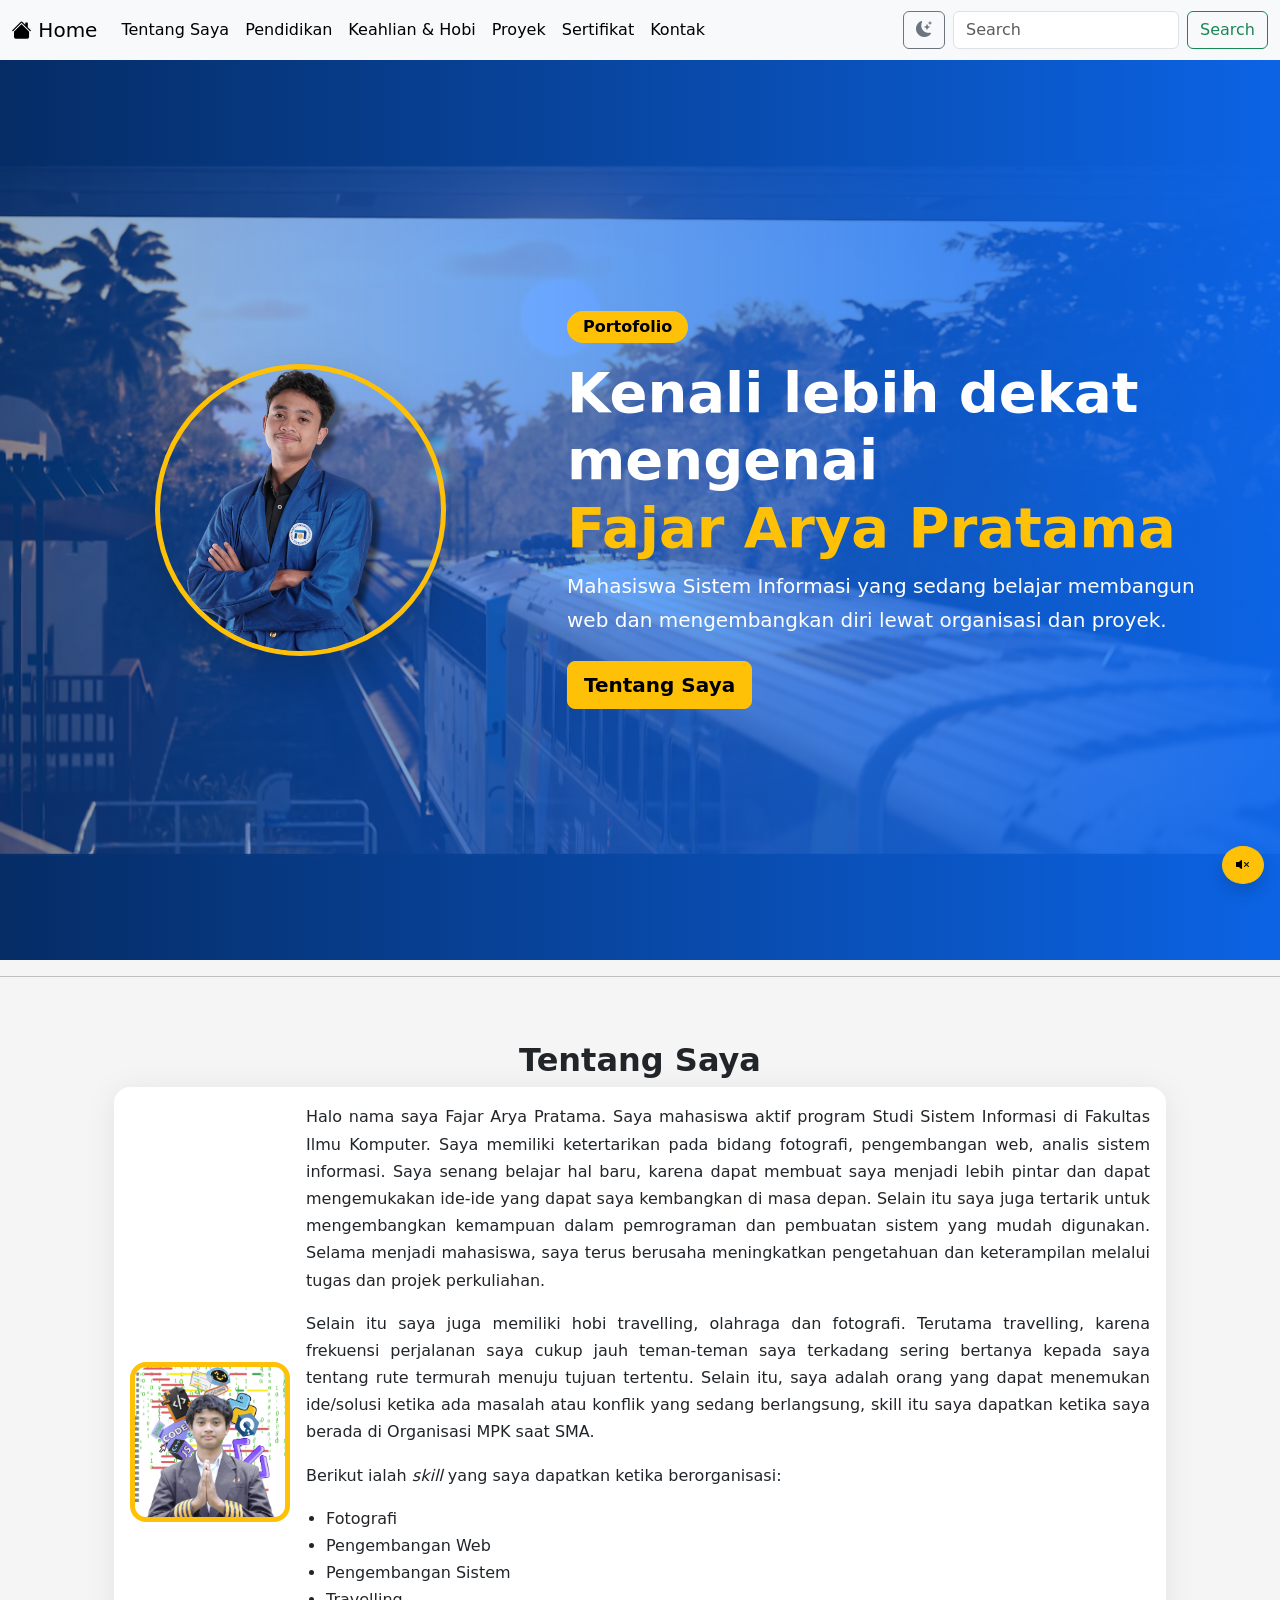
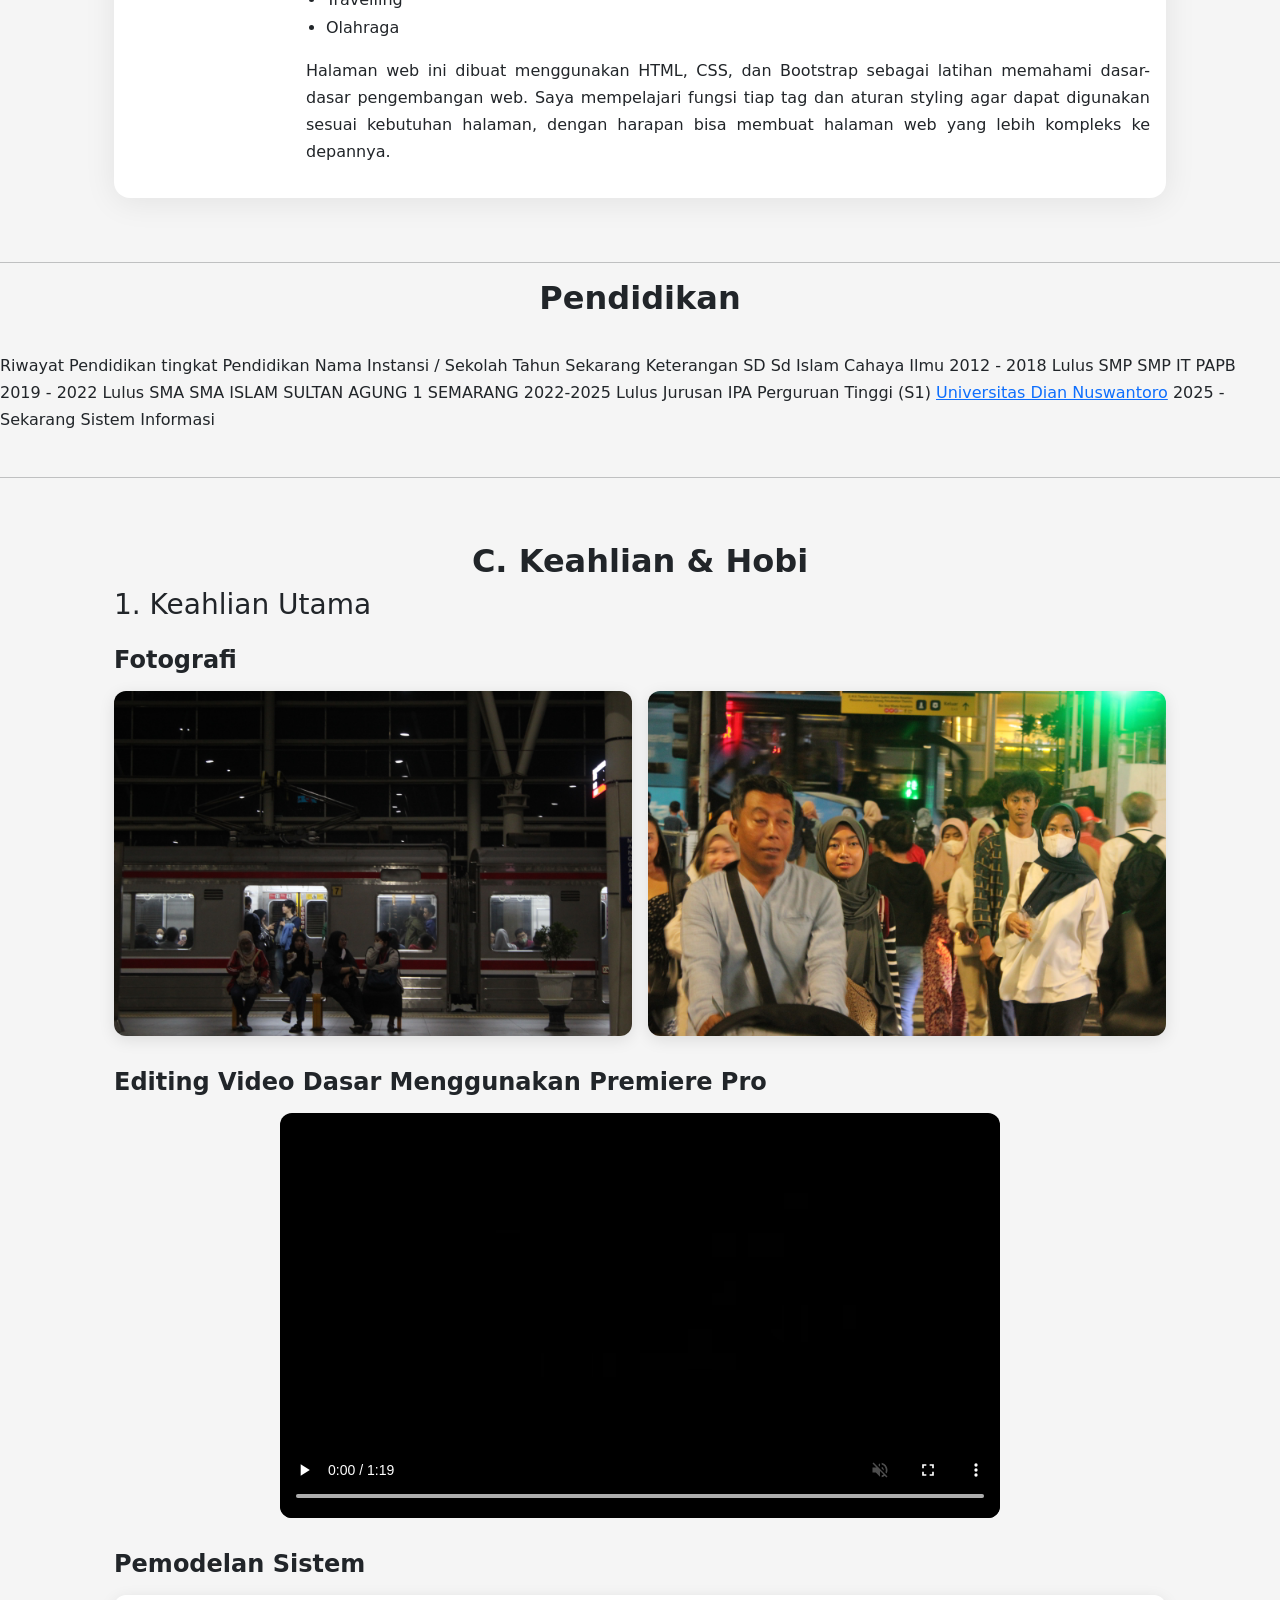
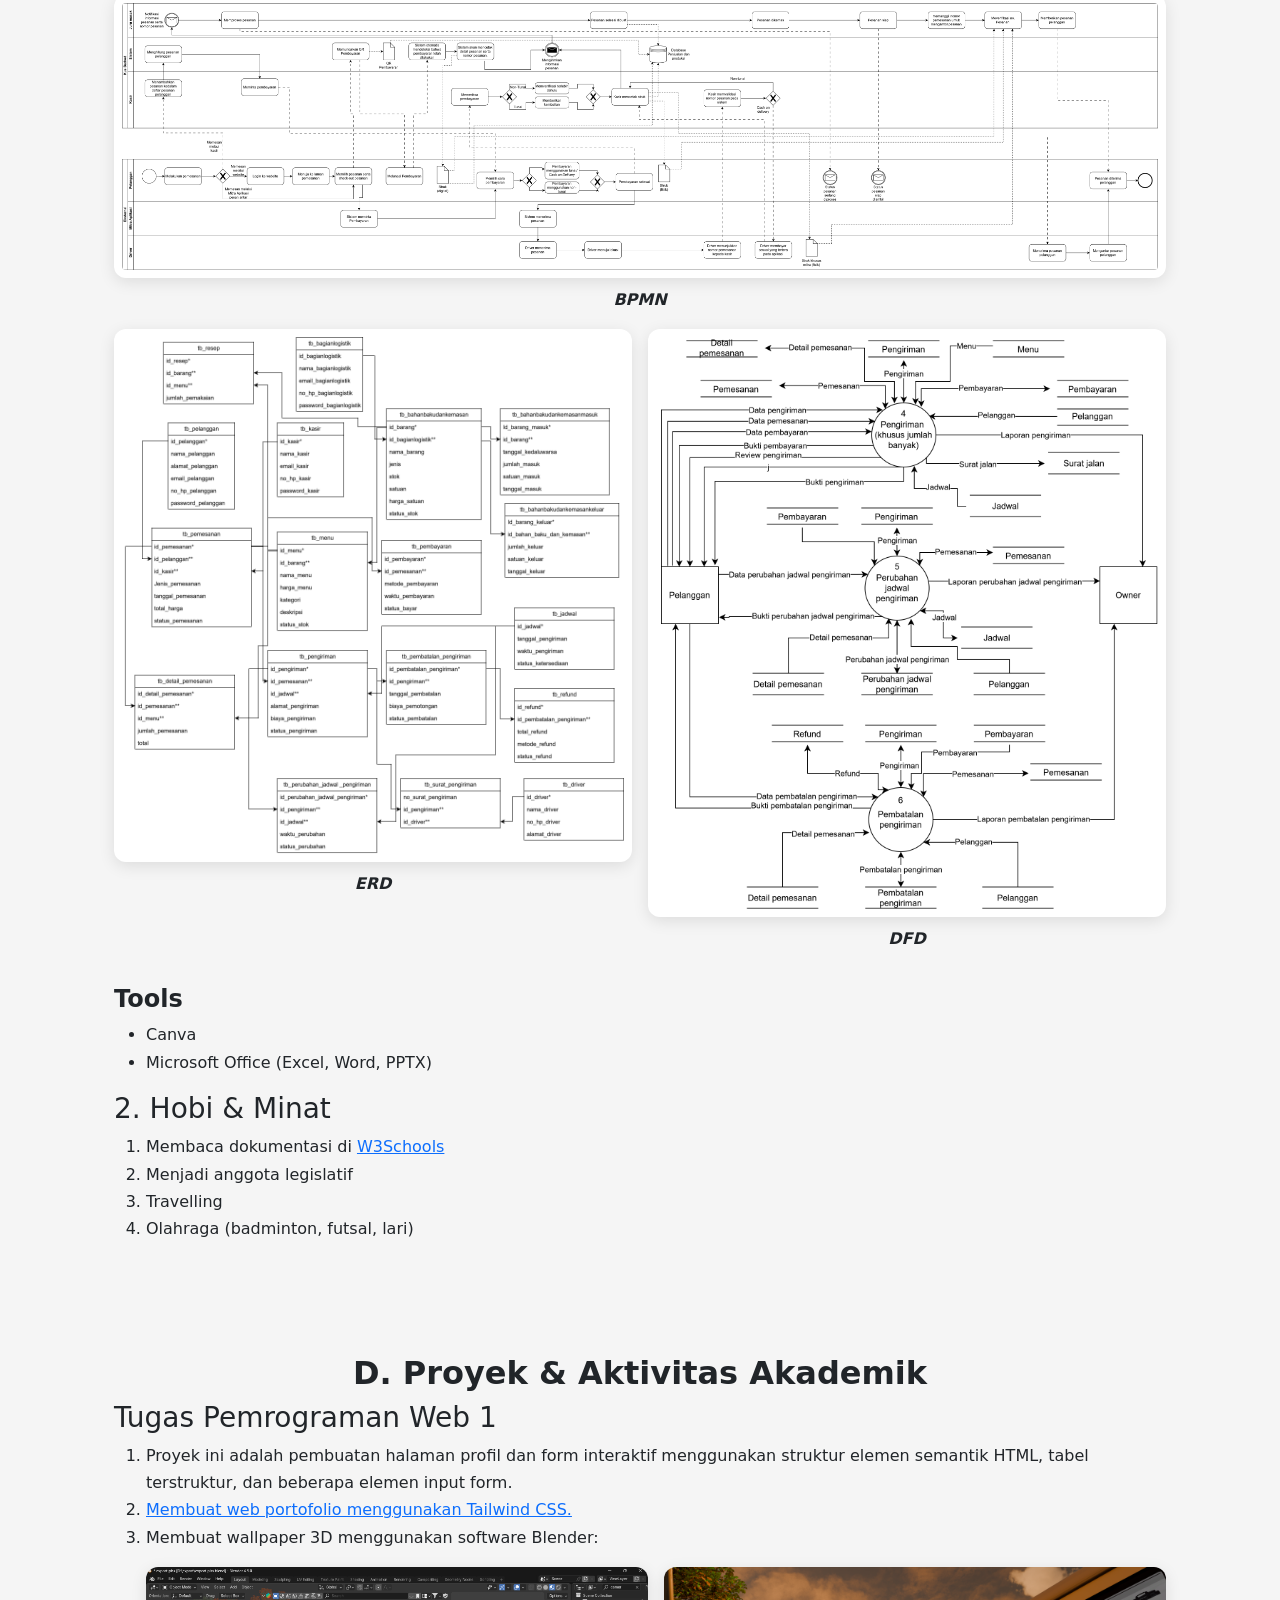
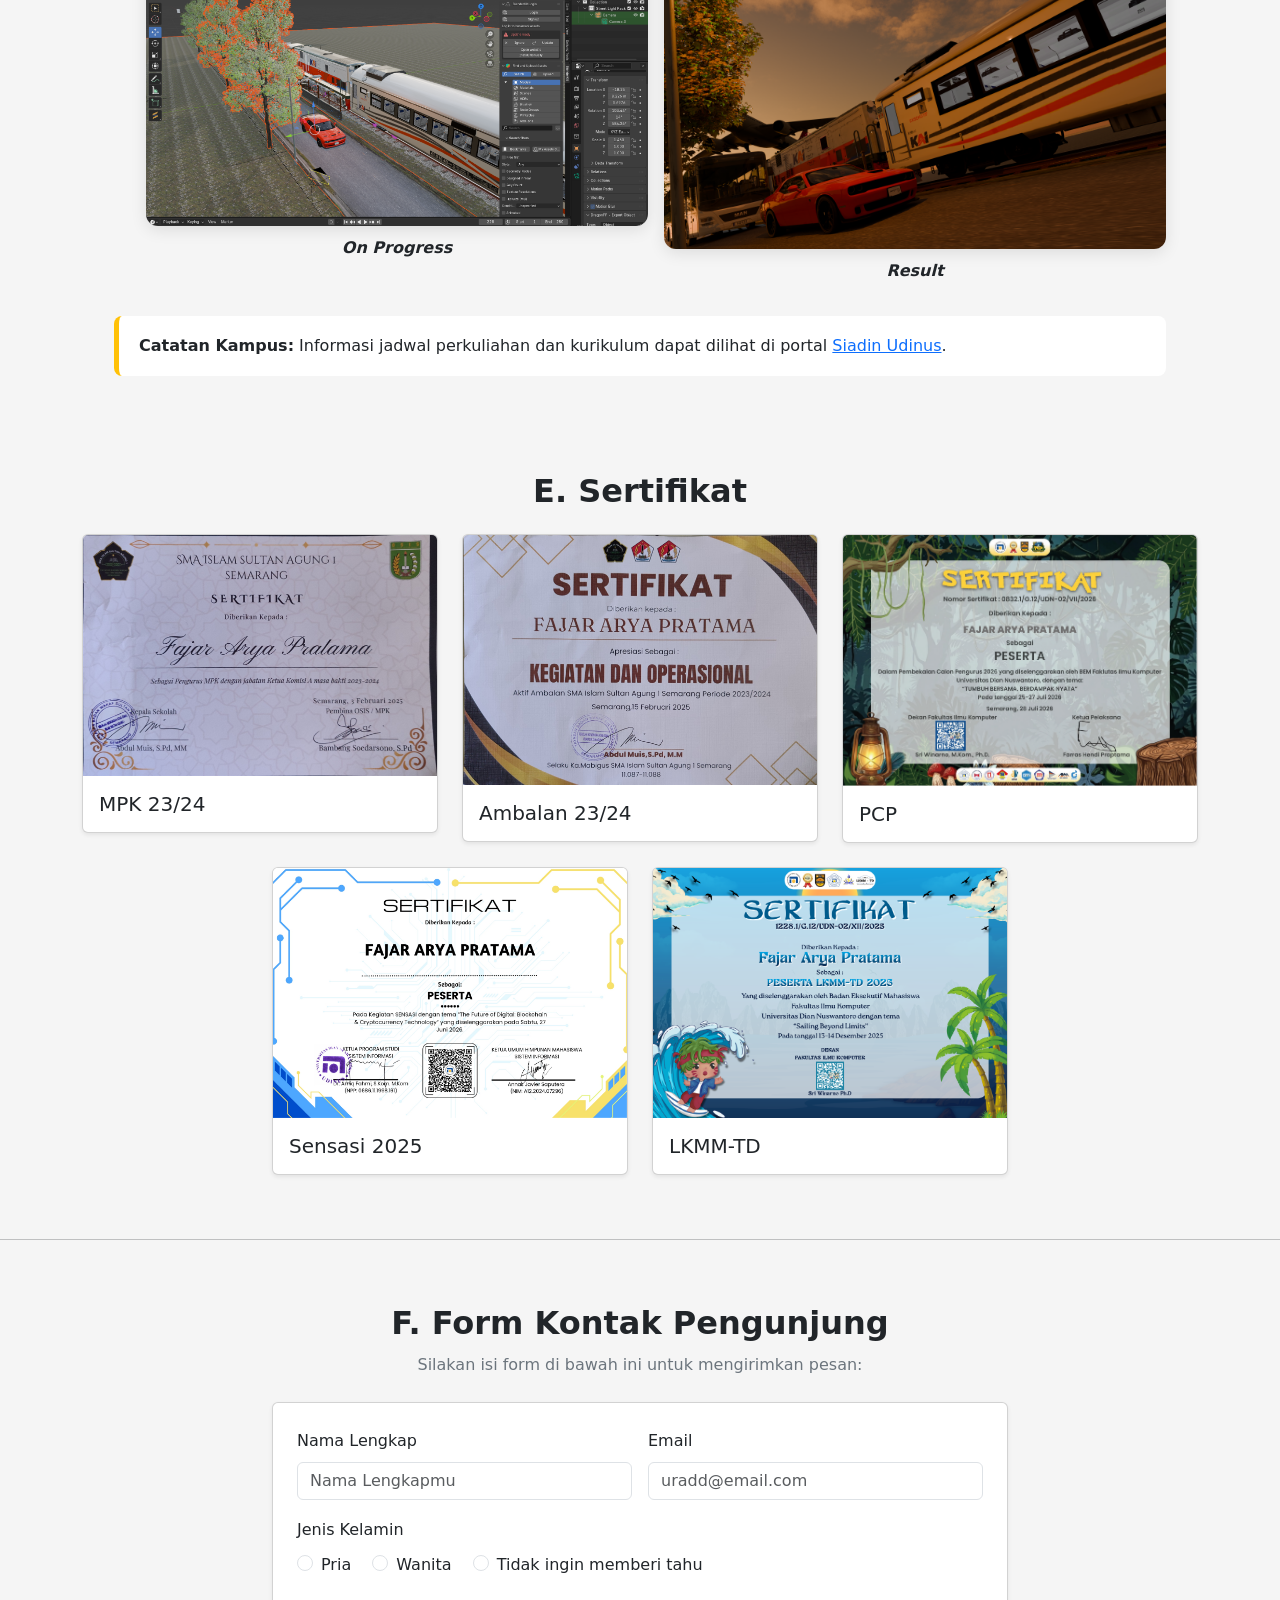
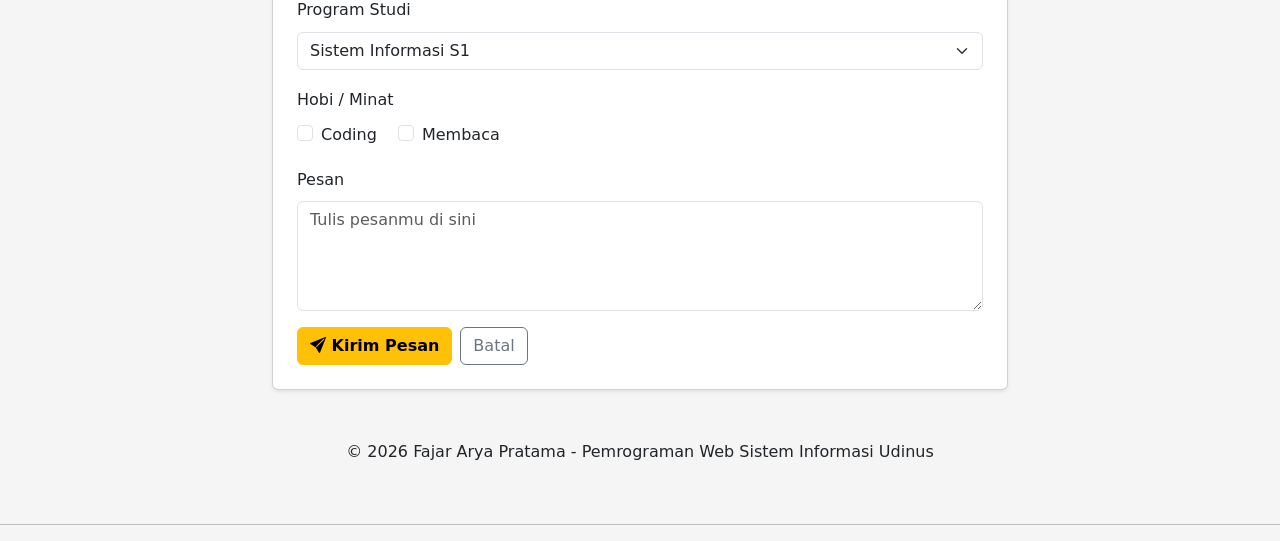
==== index.html @ c985ea04 "tugaskedua" ====
<!DOCTYPE html>
<html lang="en" data-bs-theme="light">
<head>
    <meta charset="UTF-8">
    <meta name="viewport" content="width=device-width, initial-scale=1.0">
    <link rel="icon" type="image/png" href="images/scp-seeklogo.png"/>
    <title>Portofilio Fajar Arya Pratama A12.2025.07366</title>
    <link rel="stylesheet" href="/bootstrap-5.3.8-dist/css/bootstrap.min.css">
    <link rel="stylesheet" href="https://cdn.jsdelivr.net/npm/bootstrap-icons@1.11.3/font/bootstrap-icons.min.css">
    <link rel="stylesheet" href="style.css">
</head>
<body>
    <nav class="navbar navbar-expand-lg bg-body-tertiary sticky-top">
  <div class="container-fluid">
    <a class="navbar-brand" href="#home"><i class="bi bi-house-fill"></i> Home</a>
    <button class="navbar-toggler" type="button" data-bs-toggle="collapse" data-bs-target="#navbarSupportedContent" aria-controls="navbarSupportedContent" aria-expanded="false" aria-label="Toggle navigation">
      <span class="navbar-toggler-icon"></span>
    </button>
    <div class="collapse navbar-collapse" id="navbarSupportedContent">
      <ul class="navbar-nav me-auto mb-2 mb-lg-0">
        <li class="nav-item">
          <a class="nav-link active" aria-current="page" href="#profil">Tentang Saya</a>
        </li>
        <li class="nav-item">
          <a class="nav-link active" aria-current="page" href="#pendidikan">Pendidikan</a>
        </li>
        <li class="nav-item">
          <a class="nav-link active" aria-current="page" href="#keahlian">Keahlian & Hobi</a>
        </li>
        <li class="nav-item">
          <a class="nav-link active" aria-current="page" href="#proyek">Proyek</a>
        </li>
        <li class="nav-item">
          <a class="nav-link active" aria-current="page" href="#sertifikat">Sertifikat</a>
        </li>
        <li class="nav-item">
          <a class="nav-link active" aria-current="page" href="#kontak">Kontak</a>
        </li>
      </ul>
      <button id="tema-toggle" class="btn btn-outline-secondary me-2" type="button"
        aria-label="Ganti mode gelap atau terang">
  <i class="bi bi-moon-stars-fill"></i>
</button>
      <form class="d-flex" role="search">
        <input class="form-control me-2" type="search" placeholder="Search" aria-label="Search"/>
        <button class="btn btn-outline-success" type="submit">Search</button>
      </form>
    </div>
  </div>
</nav>

<main>
    <section id="home" class="home">
  <!-- ===== HERO (Bootstrap only) ===== -->
  <header id="beranda" class="position-relative min-vh-100 d-flex align-items-center overflow-hidden bg-primary text-white">

    <!-- Video background -->
    <video class="position-absolute top-0 start-0 w-100 h-100 object-fit-cover z-0"
           autoplay muted loop playsinline poster="assets/img/poster.jpg">
      <source src="videos/mawngetes.mp4" type="video/mp4">
    </video>

    <!-- Overlay biru -->
    <div class="position-absolute top-0 start-0 w-100 h-100 z-1"></div>
    <div class="hero-overlay position-absolute top-0 start-0 w-100 h-100 z-1"></div>

    <!-- Konten -->
    <div class="container position-relative z-2 py-5">
      <div class="row align-items-center g-5">

        <!-- KIRI: foto + navigasi -->
        <div class="col-12 col-lg-5 text-center">
          <div class="col-8 col-sm-6 col-md-4 col-lg-8 mx-auto">
            <div class="ratio ratio-1x1">
              <img src="images/j4rrrrr.png" alt="Foto Fajar Arya Pratama"
                   class="rounded-circle border border-5 border-warning shadow-lg object-fit-cover">
                   
            </div>
          </div>

          
        </div>

        <!-- KANAN: teks -->
        <div class="col-12 col-lg-7 text-center text-lg-start">
          <span class="badge rounded-pill text-bg-warning fs-6 px-3 py-2 mb-3">Portofolio</span>
          <h1 class="display-4 fw-bold mb-6">
            Kenali lebih dekat mengenai
            <span class="d-block text-warning">Fajar Arya Pratama</span>
          </h1>
          <p class="lead mb-4">
            Mahasiswa Sistem Informasi yang sedang belajar membangun web dan
            mengembangkan diri lewat organisasi dan proyek.
          </p>
          <a href="#profil" class="btn btn-warning btn-lg fw-semibold">Tentang Saya</a>
        </div>

      </div>
    </div>
  </header>
</section>

    <hr size="2" color="gray" width="100%">

    <!--Bagian profil-->
    
       
    <section id="profil" class="profil">
  <h2>Tentang Saya</h2>

  <div class="profil-card">
    <input type="checkbox" id="zoom-foto" class="foto-toggle">
    <label for="zoom-foto" class="foto-label">
    <img src="images/jafar.png" alt="Foto Fajar Arya Pratama" class="profil-photo">
  </label>

    <div class="profil-text">
      <p>
        Halo nama saya Fajar Arya Pratama. Saya mahasiswa aktif program Studi Sistem Informasi di Fakultas Ilmu Komputer. Saya memiliki ketertarikan
        pada bidang fotografi, pengembangan web, analis sistem informasi. Saya senang belajar hal baru, karena dapat membuat saya menjadi lebih pintar
        dan dapat mengemukakan ide-ide yang dapat saya kembangkan di masa depan. Selain itu saya juga tertarik untuk mengembangkan kemampuan dalam pemrograman
        dan pembuatan sistem yang mudah digunakan. Selama menjadi mahasiswa, saya terus berusaha meningkatkan pengetahuan dan keterampilan melalui tugas dan projek perkuliahan.
      </p>

      <p>
        Selain itu saya juga memiliki hobi travelling, olahraga dan fotografi. Terutama travelling, karena frekuensi perjalanan saya cukup jauh teman-teman saya terkadang
        sering bertanya kepada saya tentang rute termurah menuju tujuan tertentu. Selain itu, saya adalah orang yang dapat menemukan ide/solusi ketika ada masalah atau konflik
        yang sedang berlangsung, skill itu saya dapatkan ketika saya berada di Organisasi MPK saat SMA.
      </p>

      <p>Berikut ialah <i>skill</i> yang saya dapatkan ketika berorganisasi:</p>

      <ul class="profil-tag">
        <li>Fotografi</li>
        <li>Pengembangan Web</li>
        <li>Pengembangan Sistem</li>
        <li>Travelling</li>
        <li>Olahraga</li>
      </ul>

      <p>
        Halaman web ini dibuat menggunakan HTML, CSS, dan Bootstrap sebagai latihan memahami dasar-dasar pengembangan web.
        Saya mempelajari fungsi tiap tag dan aturan styling agar dapat digunakan sesuai kebutuhan halaman, dengan harapan
        bisa membuat halaman web yang lebih kompleks ke depannya.
      </p>
    </div>
  </div>
</section>

    <hr size="1" width="100%">

    <h2>Pendidikan</h2>

    <section id="pendidikan"><br>
            <th class="align-middle" bgcolor="#aaaaaa">Riwayat Pendidikan</th>
        <tr bgcolor="#cccccc">
            <th>tingkat Pendidikan</th>
            <th>Nama Instansi / Sekolah</th>
            <th>Tahun Sekarang</th>
            <th>Keterangan</th>
        </tr>
        <tr>
            <td>SD</td>
            <td>Sd Islam Cahaya Ilmu</td>
            <td>2012 - 2018</td>
            <td>Lulus</td>
        </tr>
        <tr>
            <td>SMP</td>
            <td>SMP IT PAPB</td>
            <td>2019 - 2022</td>
            <td>Lulus</td>
        </tr>
        <tr>
            <td>SMA</td>
            <td>SMA ISLAM SULTAN AGUNG 1 SEMARANG</td>
            <td>2022-2025</td>
            <td>Lulus Jurusan IPA</td>
        </tr>
        <tr>
            <td>Perguruan Tinggi (S1)</td>
            <td><a href="http://www.dinus.ac.id" target="_blank">Universitas Dian Nuswantoro</a></td>
            <td>2025 - Sekarang</td>
            <td>Sistem Informasi</td>
        </tr>
    </table>
    </section>

    </section>

<br>

<hr size="1" width="100%">

<!-- Bagian Keahlian & Hobi (List HTML) -->
<section id="keahlian" class="keahlian">
  <h2>C. Keahlian &amp; Hobi</h2>

  <h3>1. Keahlian Utama</h3>

  <h4>Fotografi</h4>
  <div class="galeri galeri-2 galeri-foto">
    <figure><img src="images/forrl.JPG" alt="Hasil fotografi 1"></figure>
    <figure><img src="images/forrl2.JPG" alt="Hasil fotografi 2"></figure>
  </div>

  <h4>Editing Video Dasar Menggunakan Premiere Pro</h4>
  <div class="video-wrap">
    <video src="videos/mawngetes.mp4" controls muted loop playsinline></video>
  </div>

  <h4>Pemodelan Sistem</h4>
  <div class="galeri galeri-sistem">
    <figure>
      <img src="images/Penjualan.png" alt="Diagram BPMN proses penjualan">
      <figcaption>BPMN</figcaption>
    </figure>
    <figure>
      <img src="images/ERD.png" alt="Entity Relationship Diagram">
      <figcaption>ERD</figcaption>
    </figure>
    <figure>
      <img src="images/dfd.png" alt="Data Flow Diagram">
      <figcaption>DFD</figcaption>
    </figure>
  </div>

  <h4>Tools</h4>
  <ul>
    <li>Canva</li>
    <li>Microsoft Office (Excel, Word, PPTX)</li>
  </ul>

  <h3>2. Hobi &amp; Minat</h3>
  <ol>
    <li>Membaca dokumentasi di <a href="https://www.w3schools.com" target="_blank">W3Schools</a></li>
    <li>Menjadi anggota legislatif</li>
    <li>Travelling</li> 
    <li>Olahraga (badminton, futsal, lari)</li>
  </ol>
</section>

<!-- Bagian Proyek (Article & Aside) -->
<section id="proyek" class="proyek">
  <h2>D. Proyek &amp; Aktivitas Akademik</h2>

  <article>
    <h3>Tugas Pemrograman Web 1</h3>
    <ol>
      <li>
        Proyek ini adalah pembuatan halaman profil dan form interaktif menggunakan
        struktur elemen semantik HTML, tabel terstruktur, dan beberapa elemen input form.
      </li>

      <li>
        <a href="https://fajaruss.github.io/fajar-portofolio/" target="_blank">
          Membuat web portofolio menggunakan Tailwind CSS.
        </a>
      </li>

      <li>
        Membuat wallpaper 3D menggunakan software Blender:
        <div class="galeri galeri-2 galeri-blender">
          <figure>
            <img src="images/blender1.png" alt="Wallpaper 3D Blender tahap pengerjaan">
            <figcaption>On Progress</figcaption>
          </figure>
          <figure>
            <img src="images/blender2.png" alt="Wallpaper 3D Blender hasil akhir">
            <figcaption>Result</figcaption>
          </figure>
        </div>
      </li>
    </ol>
  </article>

  <aside class="catatan-kampus">
    <p>
      <b>Catatan Kampus:</b> Informasi jadwal perkuliahan dan kurikulum dapat dilihat di portal
      <a href="https://mhs.dinus.ac.id" target="_blank">Siadin Udinus</a>.
    </p>
  </aside>
</section>

<section id="sertifikat" class="container py-5">
  <h2 class="fw-bold mb-4">E. Sertifikat</h2>

  <div class="row row-cols-1 row-cols-sm-2 row-cols-lg-3 g-4 justify-content-center">

    <div class="col">
      <button type="button" class="btn p-0 border-0 w-100 text-start"
              data-bs-toggle="modal" data-bs-target="#sertifModal1">
        <div class="card h-100 shadow-sm">
          <img src="images/osos.jpg" class="card-img-top" alt="Sertifikat 1">
          <div class="card-body">
            <h5 class="card-title mb-0">MPK 23/24</h5>
          </div>
        </div>
      </button>
    </div>

    <div class="col">
      <button type="button" class="btn p-0 border-0 w-100 text-start"
              data-bs-toggle="modal" data-bs-target="#sertifModal2">
        <div class="card h-100 shadow-sm">
          <img src="images/ambalan.jpg" class="card-img-top" alt="Sertifikat 2">
          <div class="card-body">
            <h5 class="card-title mb-0">Ambalan 23/24</h5>
          </div>
        </div>
      </button>
    </div>

    <div class="col">
      <button type="button" class="btn p-0 border-0 w-100 text-start"
              data-bs-toggle="modal" data-bs-target="#sertifModal3">
        <div class="card h-100 shadow-sm">
          <img src="images/PCP.png" class="card-img-top" alt="Sertifikat 3">
          <div class="card-body">
            <h5 class="card-title mb-0">PCP</h5>
          </div>
        </div>
      </button>
    </div>

    <div class="col">
      <button type="button" class="btn p-0 border-0 w-100 text-start"
              data-bs-toggle="modal" data-bs-target="#sertifModal4">
        <div class="card h-100 shadow-sm">
          <img src="images/SENSASI.png" class="card-img-top" alt="Sertifikat 4">
          <div class="card-body">
            <h5 class="card-title mb-0">Sensasi 2025</h5>
          </div>
        </div>
      </button>
    </div>

    <div class="col">
      <button type="button" class="btn p-0 border-0 w-100 text-start"
              data-bs-toggle="modal" data-bs-target="#sertifModal5">
        <div class="card h-100 shadow-sm">
          <img src="images/LKMM-TD.png" class="card-img-top" alt="Sertifikat 5">
          <div class="card-body">
            <h5 class="card-title mb-0">LKMM-TD</h5>
          </div>
        </div>
      </button>
    </div>

  </div>

  <!-- ===== Modal pop-up (satu per sertifikat) ===== -->
  <div class="modal fade" id="sertifModal1" tabindex="-1" aria-labelledby="sertifJudul1" aria-hidden="true">
    <div class="modal-dialog modal-dialog-centered modal-xl modal-dialog-scrollable">
      <div class="modal-content">
        <div class="modal-header">
          <h5 class="modal-title" id="sertifJudul1">Sertifikat 1</h5>
          <button type="button" class="btn-close" data-bs-dismiss="modal" aria-label="Tutup"></button>
        </div>
        <div class="modal-body p-0">
          <img src="images/osos.jpg" class="img-fluid w-100" alt="Sertifikat 1">
        </div>
      </div>
    </div>
  </div>

  <div class="modal fade" id="sertifModal2" tabindex="-1" aria-labelledby="sertifJudul2" aria-hidden="true">
    <div class="modal-dialog modal-dialog-centered modal-xl modal-dialog-scrollable">
      <div class="modal-content">
        <div class="modal-header">
          <h5 class="modal-title" id="sertifJudul2">Sertifikat 2</h5>
          <button type="button" class="btn-close" data-bs-dismiss="modal" aria-label="Tutup"></button>
        </div>
        <div class="modal-body p-0">
          <img src="images/ambalan.jpg" class="img-fluid w-100" alt="Sertifikat 2">
        </div>
      </div>
    </div>
  </div>

  <div class="modal fade" id="sertifModal3" tabindex="-1" aria-labelledby="sertifJudul3" aria-hidden="true">
    <div class="modal-dialog modal-dialog-centered modal-xl modal-dialog-scrollable">
      <div class="modal-content">
        <div class="modal-header">
          <h5 class="modal-title" id="sertifJudul3">Sertifikat 3</h5>
          <button type="button" class="btn-close" data-bs-dismiss="modal" aria-label="Tutup"></button>
        </div>
        <div class="modal-body p-0">
          <img src="images/PCP.png" class="img-fluid w-100" alt="Sertifikat 3">
        </div>
      </div>
    </div>
  </div>

  <div class="modal fade" id="sertifModal4" tabindex="-1" aria-labelledby="sertifJudul4" aria-hidden="true">
    <div class="modal-dialog modal-dialog-centered modal-xl modal-dialog-scrollable">
      <div class="modal-content">
        <div class="modal-header">
          <h5 class="modal-title" id="sertifJudul4">Sertifikat 4</h5>
          <button type="button" class="btn-close" data-bs-dismiss="modal" aria-label="Tutup"></button>
        </div>
        <div class="modal-body p-0">
          <img src="images/SENSASI.png" class="img-fluid w-100" alt="Sertifikat 4">
        </div>
      </div>
    </div>
  </div>

  <div class="modal fade" id="sertifModal5" tabindex="-1" aria-labelledby="sertifJudul5" aria-hidden="true">
    <div class="modal-dialog modal-dialog-centered modal-xl modal-dialog-scrollable">
      <div class="modal-content">
        <div class="modal-header">
          <h5 class="modal-title" id="sertifJudul5">Sertifikat 5</h5>
          <button type="button" class="btn-close" data-bs-dismiss="modal" aria-label="Tutup"></button>
        </div>
        <div class="modal-body p-0">
          <img src="images/LKMM-TD.png" class="img-fluid w-100" alt="Sertifikat 5">
        </div>
      </div>
    </div>
  </div>
</section>


<hr>

<!-- Bagian Form Kontak -->
<section id="kontak" class="container py-5">
  <h2 class="fw-bold mb-2">F. Form Kontak Pengunjung</h2>
  <p class="text-center text-secondary mb-4">Silakan isi form di bawah ini untuk mengirimkan pesan:</p>

  <div class="row justify-content-center">
    <div class="col-12 col-lg-8">
      <div class="card shadow-sm">
        <div class="card-body p-4">

          <!-- Form murni HTML (belum ada PHP-nya) -->
          <form action="simpan.php" method="post">
            <div class="row g-3">

              <div class="col-12 col-md-6">
                <label for="fnama" class="form-label">Nama Lengkap</label>
                <input type="text" class="form-control" id="fnama" name="fnama"
                       placeholder="Nama Lengkapmu" required>
              </div>

              <div class="col-12 col-md-6">
                <label for="femail" class="form-label">Email</label>
                <input type="email" class="form-control" id="femail" name="femail"
                       placeholder="uradd@email.com" required>
              </div>

              <div class="col-12">
                <span class="form-label d-block">Jenis Kelamin</span>
                <div class="form-check form-check-inline">
                  <input class="form-check-input" type="radio" name="fjkel" id="pria" value="Pria">
                  <label class="form-check-label" for="pria">Pria</label>
                </div>
                <div class="form-check form-check-inline">
                  <input class="form-check-input" type="radio" name="fjkel" id="wanita" value="Wanita">
                  <label class="form-check-label" for="wanita">Wanita</label>
                </div>
                <div class="form-check form-check-inline">
                  <input class="form-check-input" type="radio" name="fjkel" id="hasnt" value="hasnt">
                  <label class="form-check-label" for="hasnt">Tidak ingin memberi tahu</label>
                </div>
              </div>

              <div class="col-12">
                <label for="fprodi" class="form-label">Program Studi</label>
                <select class="form-select" id="fprodi" name="fprodi">
                  <option value="SI">Sistem Informasi S1</option>
                  <option value="TI">Teknik Informatika S1</option>
                  <option value="DKV">Desain Komunikasi Visual S1</option>
                  <option value="DTI">Teknik Informatika D3</option>
                  <option value="ANM">Animasi D4</option>
                  <option value="FTV">Film dan Televisi D4</option>
                </select>
              </div>

              <div class="col-12">
                <span class="form-label d-block">Hobi / Minat</span>
                <div class="form-check form-check-inline">
                  <input class="form-check-input" type="checkbox" name="fhobi[]" id="coding" value="Coding">
                  <label class="form-check-label" for="coding">Coding</label>
                </div>
                <div class="form-check form-check-inline">
                  <input class="form-check-input" type="checkbox" name="fhobi[]" id="reading" value="Membaca">
                  <label class="form-check-label" for="reading">Membaca</label>
                </div>
              </div>

              <div class="col-12">
                <label for="fpesan" class="form-label">Pesan</label>
                <textarea class="form-control" id="fpesan" name="fpesan" rows="4"
                          placeholder="Tulis pesanmu di sini"></textarea>
              </div>

              <div class="col-12 d-flex flex-wrap gap-2">
                <button type="submit" class="btn btn-warning fw-semibold"
                        formaction="jump.html" formmethod="get" formtarget="_blank">
                  <i class="bi bi-send-fill"></i> Kirim Pesan
                </button>
                <button type="reset" class="btn btn-outline-secondary">Batal</button>
              </div>

            </div>
          </form>

        </div>
      </div>
    </div>
  </div>
</section>
</main>

<footer>
    <center>
        <p>&copy; 2026 Fajar Arya Pratama - Pemrograman Web Sistem Informasi Udinus</p>
    </center>
</footer>

<br><hr size="1" color="black"> 
 <audio id="musik" src="audio/midnight.mp3" loop preload="auto"></audio>

<button id="musik-toggle" type="button"
        class="btn btn-warning rounded-circle shadow position-fixed bottom-0 end-0 m-3 z-3"
        aria-label="Putar atau jeda musik">
  <i class="bi bi-volume-mute-fill"></i>
</button>
<script>
  (function () {
    const html = document.documentElement;
    const tombol = document.getElementById("tema-toggle");
    const ikon = tombol.querySelector("i");

    function terapkan(tema) {
      html.setAttribute("data-bs-theme", tema);
      ikon.className = tema === "dark" ? "bi bi-sun-fill" : "bi bi-moon-stars-fill";
      try { localStorage.setItem("tema", tema); } catch (e) {}
    }

    let simpan = null;
    try { simpan = localStorage.getItem("tema"); } catch (e) {}
    const sistemGelap = window.matchMedia("(prefers-color-scheme: dark)").matches;
    terapkan(simpan || (sistemGelap ? "dark" : "light"));

    tombol.addEventListener("click", function () {
      terapkan(html.getAttribute("data-bs-theme") === "dark" ? "light" : "dark");
    });
  })();
</script>

<script>
  (function () {
    const musik = document.getElementById("musik");
    const tombol = document.getElementById("musik-toggle");
    const ikon = tombol.querySelector("i");
    const pemicu = ["click", "keydown", "touchend"];

    musik.volume = 0.5;

    function perbaruiIkon() {
      ikon.className = musik.paused ? "bi bi-volume-mute-fill" : "bi bi-volume-up-fill";
    }

    function lepasPemicu() {
      pemicu.forEach(function (e) { document.removeEventListener(e, mulaiPertama); });
    }

    function mulaiPertama() {
      musik.play().then(function () {
        lepasPemicu();
        perbaruiIkon();
      }).catch(function () {});
    }

    // tombol play/jeda
    tombol.addEventListener("click", function (ev) {
      ev.stopPropagation();
      lepasPemicu();
      if (musik.paused) { musik.play(); } else { musik.pause(); }
    });

    musik.addEventListener("play", perbaruiIkon);
    musik.addEventListener("pause", perbaruiIkon);
  })();
</script>
</body>
<script src="/bootstrap-5.3.8-dist/js/bootstrap.bundle.min.js"></script>
</html>
---- style.css ----
.kai {
    text-align: left;
}

h2 {
    text-align: center;
    font-weight:bold;
}

:root,
[data-bs-theme="light"] {
  --bg-halaman: whitesmoke;
  --bg-kartu: #ffffff;
}

[data-bs-theme="dark"] {
  --bg-halaman: #121212;
  --bg-kartu: #1e1e1e;
}

.profil-tag li {
  color: #212529;                /* teks gelap di atas chip kuning, biar kebaca di dua mode */
}

.galeri-sistem img {
  background: #fff;              /* tetap putih: diagram aslinya berlatar putih */
}

body {
  font-family: "Segoe UI", system-ui, -apple-system, BlinkMacSystemFont, 'Segoe UI', Roboto, Oxygen, Ubuntu, Cantarell, 'Open Sans', 'Helvetica Neue', sans-serif;
  font-size: 1rem;
  line-height: 1.7;
  font-family: "Segoe UI", system-ui, -apple-system, Roboto, "Helvetica Neue", sans-serif;
  font-size: 1rem;
  line-height: 1.7;
  background-color: var(--bg-halaman);
}

.navbar a:hover {
    background-color: #6207ea;
    color: coral;
    transform: translateY(-3px);
    box-shadow: 0 4px 8px rgba(0, 0, 0, 0.1);
}

.hero-overlay {
  background: linear-gradient(
    90deg,
    rgba(var(--bs-primary-rgb), 0.4) 0%,
    rgba(var(--bs-primary-rgb), 0.90) 100%
  );
}

@media (max-width: 991.98px) {
  .hero-overlay {
    background: rgba(var(--bs-primary-rgb), 0.8);
  }
}

 html {
            scroll-behavior: smooth;
            scroll-padding-top: 80px;
        }

:root {
--biru: #0d6efd;
--kuning: #ffc107;
}

.profil {
  max-width: 1100px;
  margin: 0 auto;
  padding: 4rem 1.5rem;
}

.profil-photo {
  width: 160px;
  height: 160px;
  flex-shrink: 0;
  object-fit: cover;
  border-radius: 16px;
  border: 5px solid var(--kuning);
  transition: transform 0.4s ease;
}

.profil-card {
  display: flex;
  align-items: center;
  gap: 16px;
  padding: 16px;
  background: #fff;
  border-radius: 1rem;
  box-shadow: 0 4px 32px rgba(0, 0, 0, 0.08);
  border: 5px black;
  background: var(--bg-kartu);
}

@media (max-width: 768px) {
  .profil-card {
    flex-direction: column;
    text-align: center;
    padding: 1.5rem;
  }
  .profil-photo {
    width:130px ;
    height:130px ;
  }
  }

.profil-text {
  text-align: left;
}

.profil-text {
  flex: 1;
  text-align: justify;
}

.foto-toggle {
  display: none;
}

 .profil-photo:hover {
    transform: scale(1.35);
  }

.foto-label {
  flex-shrink: 0;
  cursor: zoom-in;
}

.foto-toggle:checked + .foto-label .profil-photo {
  transform: scale(1.35);
}

.keahlian {
  max-width: 1100px;
  margin: 0 auto;
  padding: 3rem 1.5rem;
}

.keahlian h4 {
  margin-top: 1.5rem;
  font-weight: 600;
}

.galeri {
  display: grid;
  gap: 1rem;
  margin: 1rem 0 2rem;
}

.galeri-2 {
  grid-template-columns: repeat(2, 1fr);
}

.galeri figure {
  margin: 0;
  text-align: center;
  align-self: start;
}

.galeri img {
  width: 100%;
  height: auto;
  border-radius: 0.75rem;
  box-shadow: 0 4px 16px rgba(0, 0, 0, 0.1);
}

.galeri-foto img {
  aspect-ratio: 3 / 2;
  object-fit: cover;
}

.galeri figcaption {
  margin-top: 0.5rem;
  font-weight: 600;
  font-style: italic;
}

.galeri-sistem {
  grid-template-columns: repeat(2, 1fr);
}

.galeri-sistem figure:first-child {
  grid-column: 1 / -1;
}

.galeri-sistem img {
  object-fit: contain;
  background: #fff;
  padding: 0.5rem;
}

.video-wrap video {
  display: block;
  width: 100%;
  max-width: 720px;
  margin: 1rem auto 2rem;
  border-radius: 0.75rem;
}

@media (max-width: 768px) {
  .galeri-2,
  .galeri-sistem {
    grid-template-columns: 1fr;
  }
} 

.profil,
.keahlian,
.proyek {
  max-width: 1100px;
  margin: 0 auto;
  padding: 3rem 1.5rem;
}

.galeri-blender {
  margin-top: 1rem;
}

.catatan-kampus {
  margin-top: 2rem;
  padding: 1rem 1.25rem;
  border-left: 5px solid var(--kuning);
  background: var(--bg-kartu);
  border-radius: 0.5rem;
}

.catatan-kampus p {
  margin: 0;
}

[data-bs-theme="dark"] {
  --bg-halaman: #2f3133;
  --bg-kartu: #3a3d40;

  --bs-body-bg: #2f3133;
  --bs-body-bg-rgb: 47, 49, 51;
  --bs-tertiary-bg: #3a3d40;
  --bs-tertiary-bg-rgb: 58, 61, 64;
  --bs-secondary-bg: #44484b;
  --bs-border-color: #55595c;
}

[data-bs-theme="dark"] .card {
  --bs-card-bg: var(--bg-kartu);
}

.profil-tag {
  list-style-type: disc;
    padding-left: 1.25rem;
    margin-bottom: 1rem;
}

.profil-tag li {
    color: var(--bs-body-color);
}
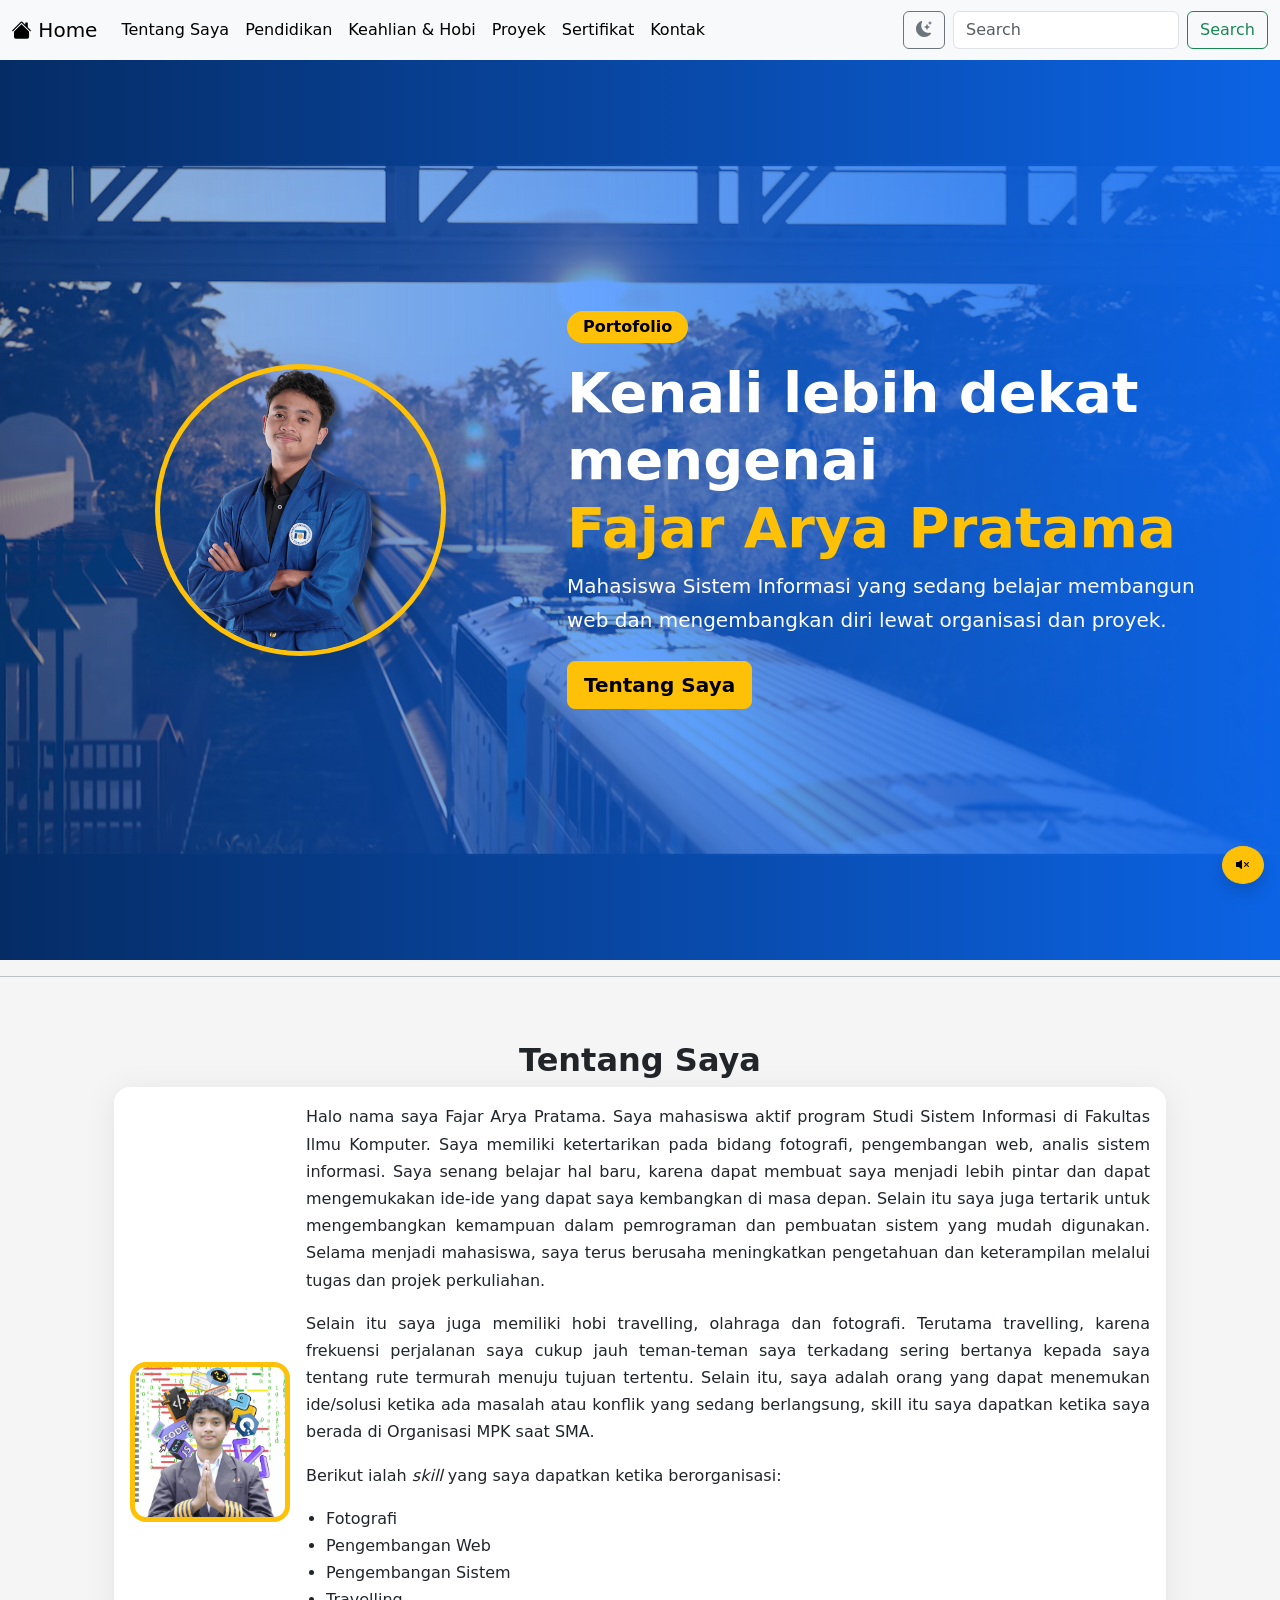
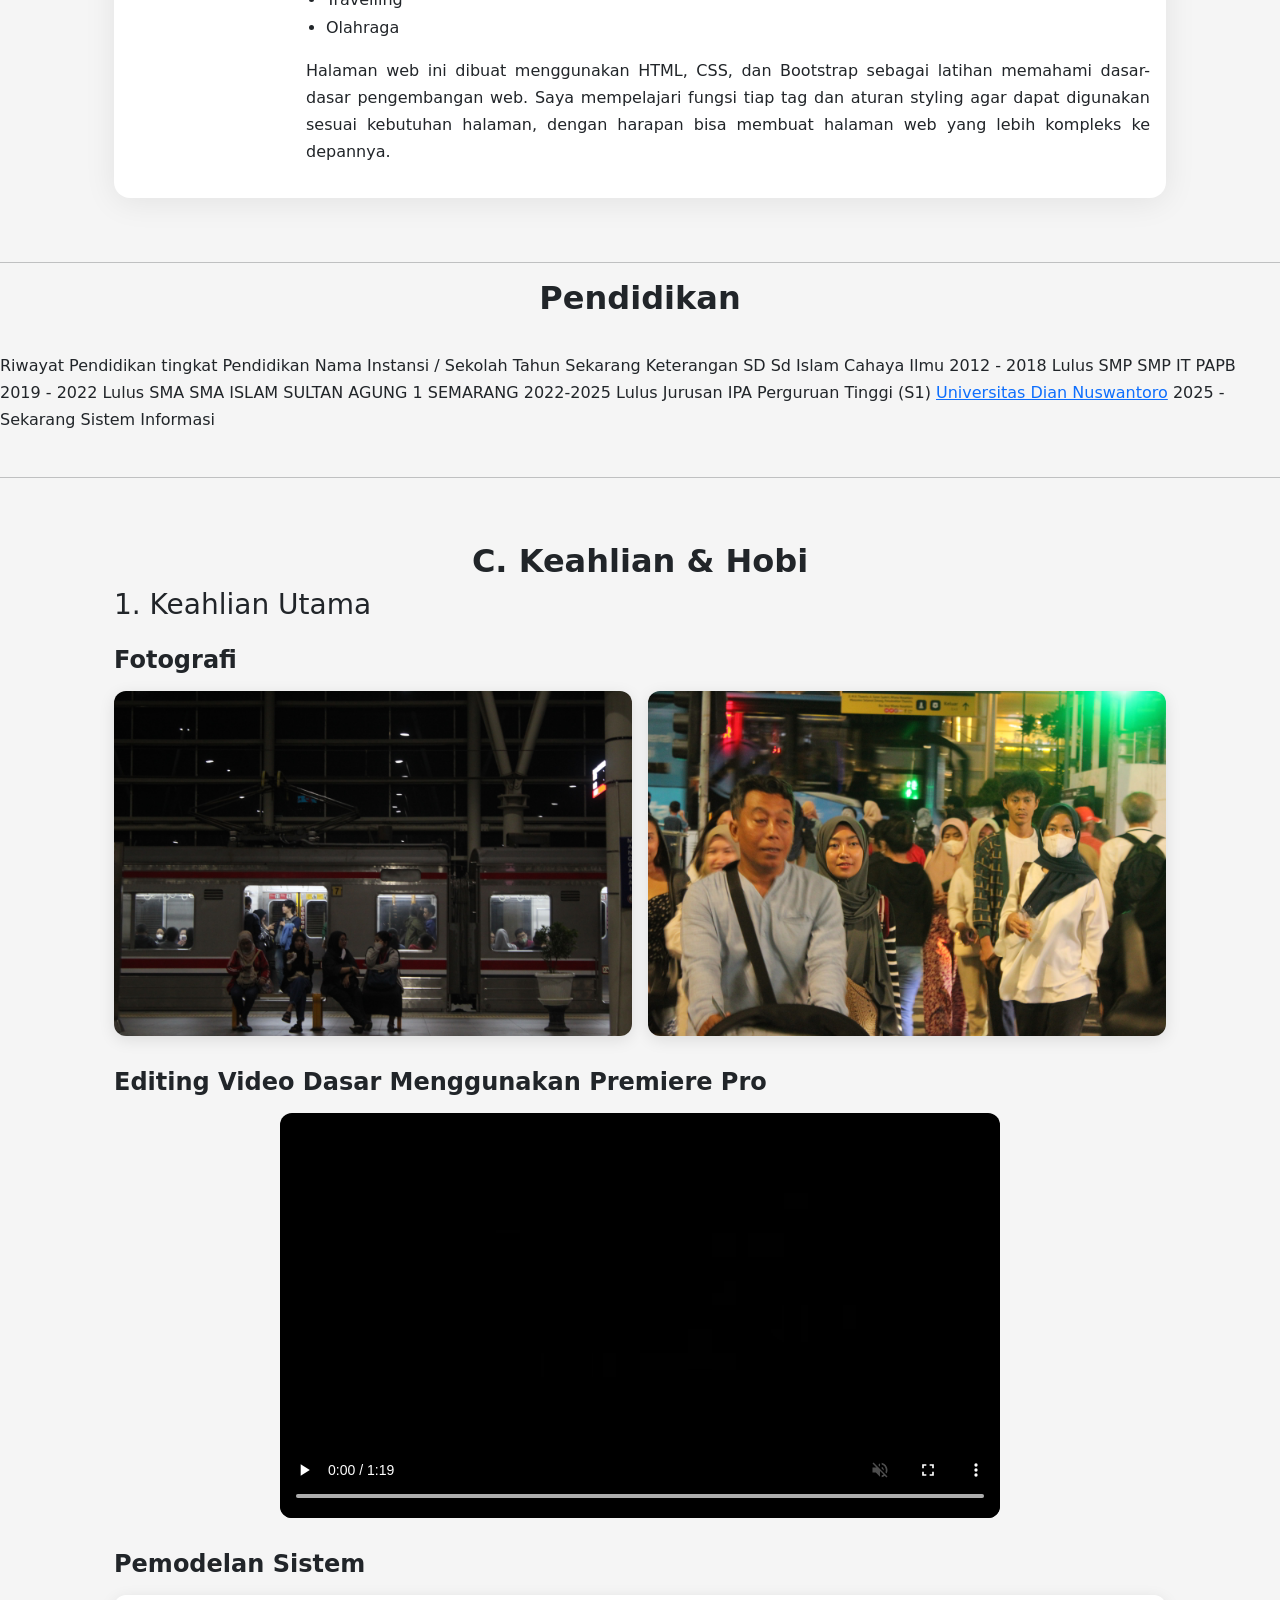
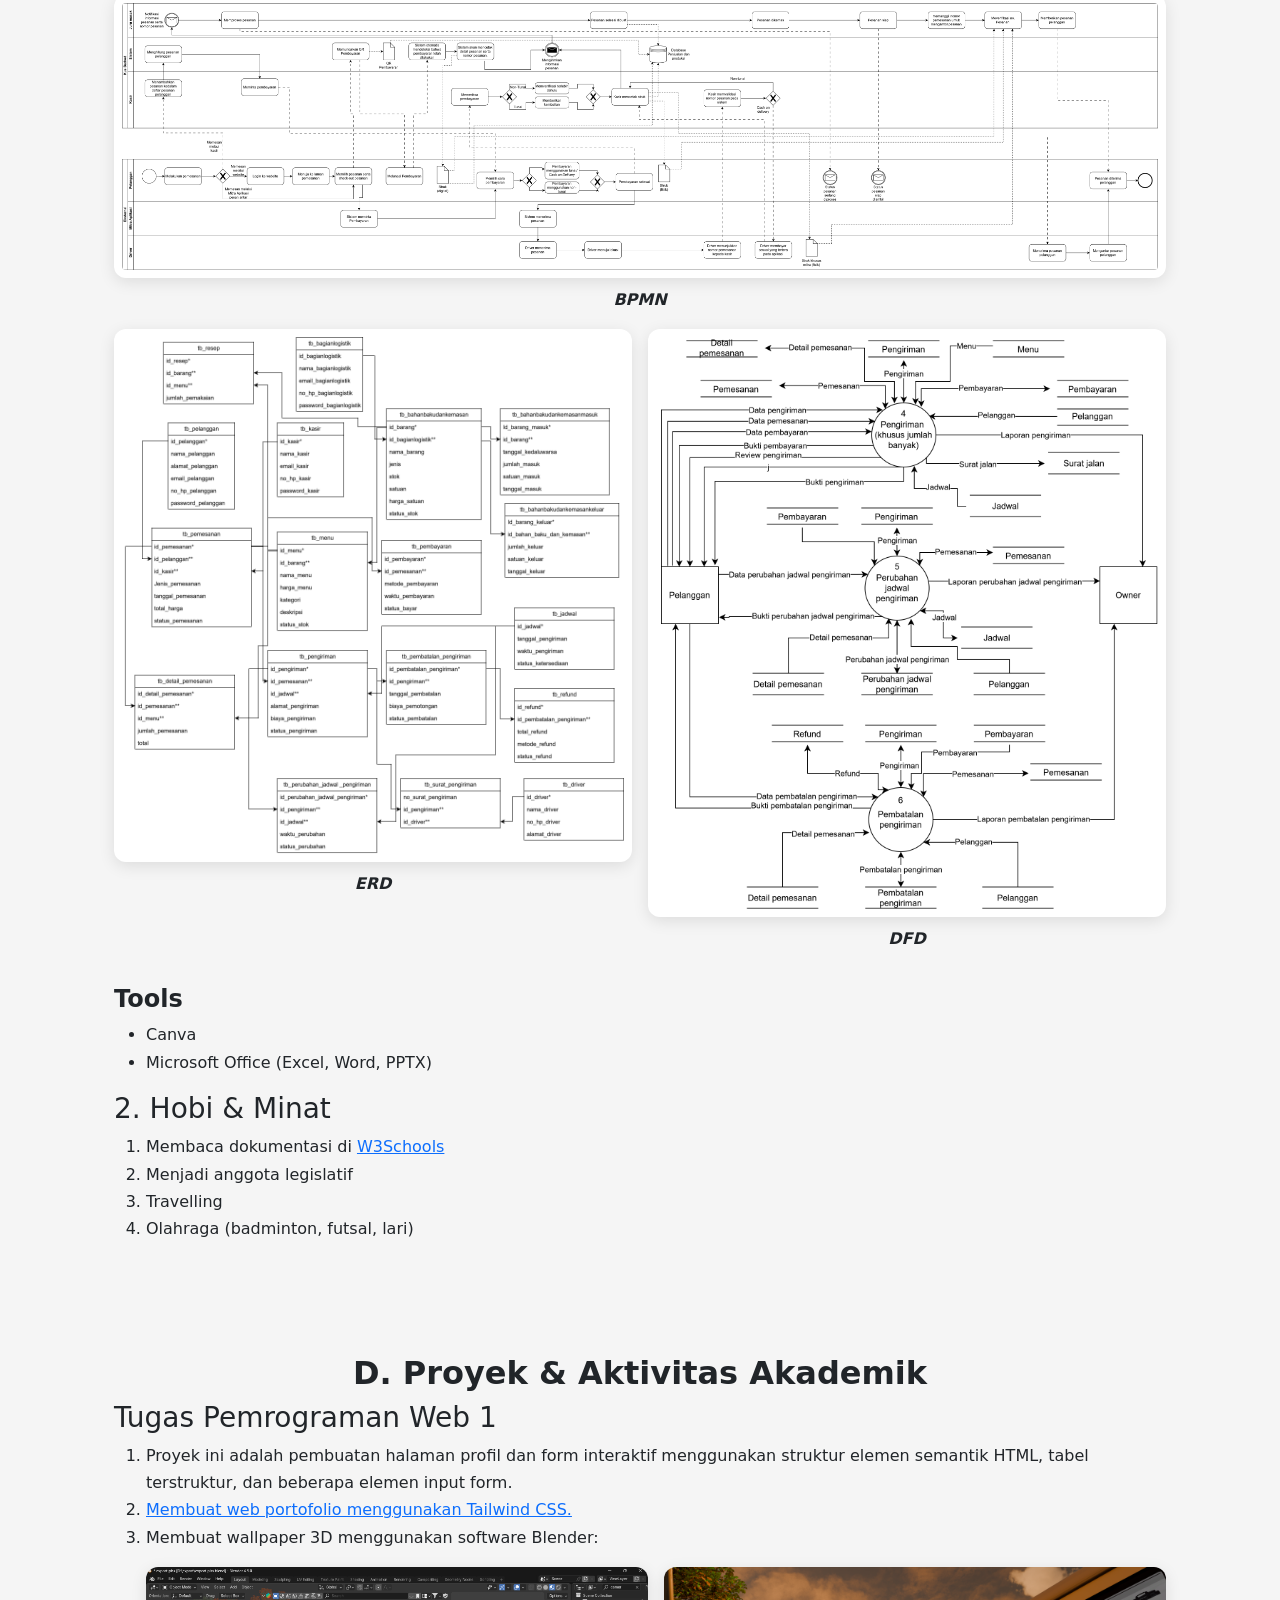
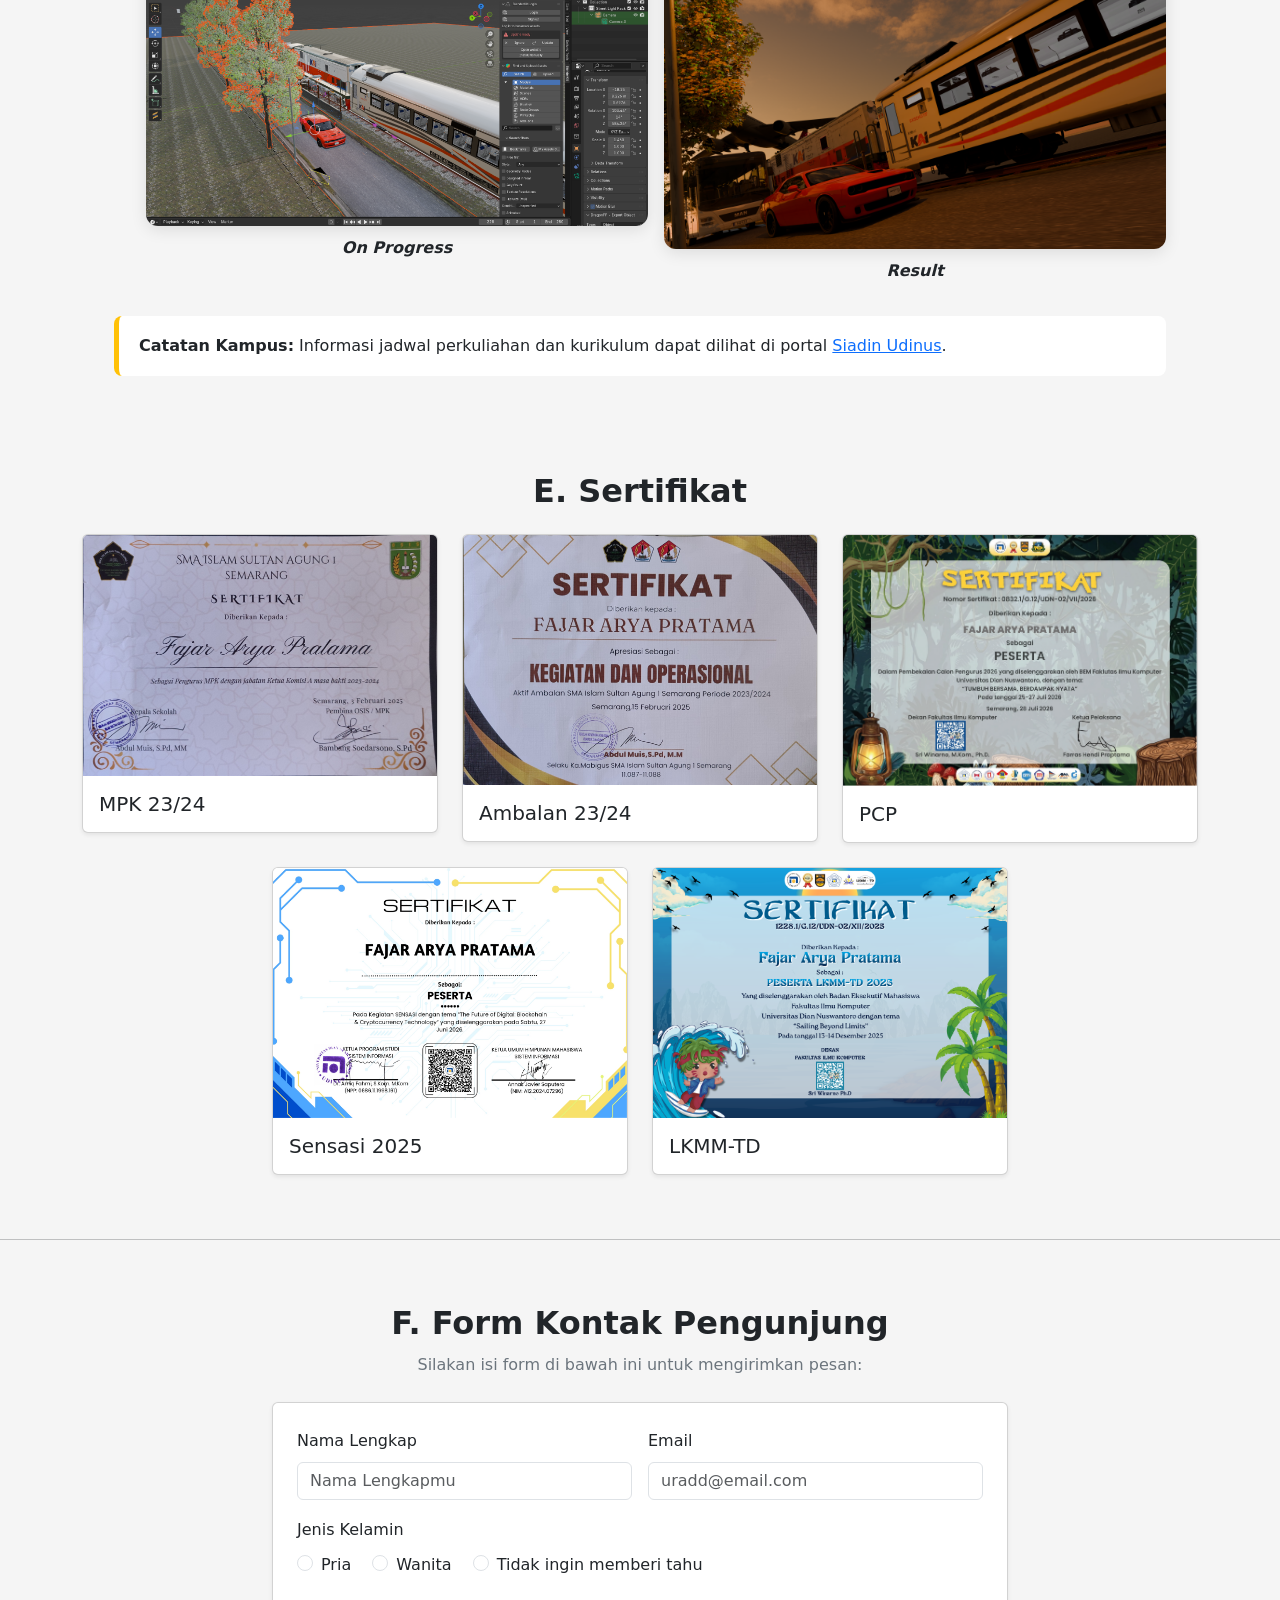
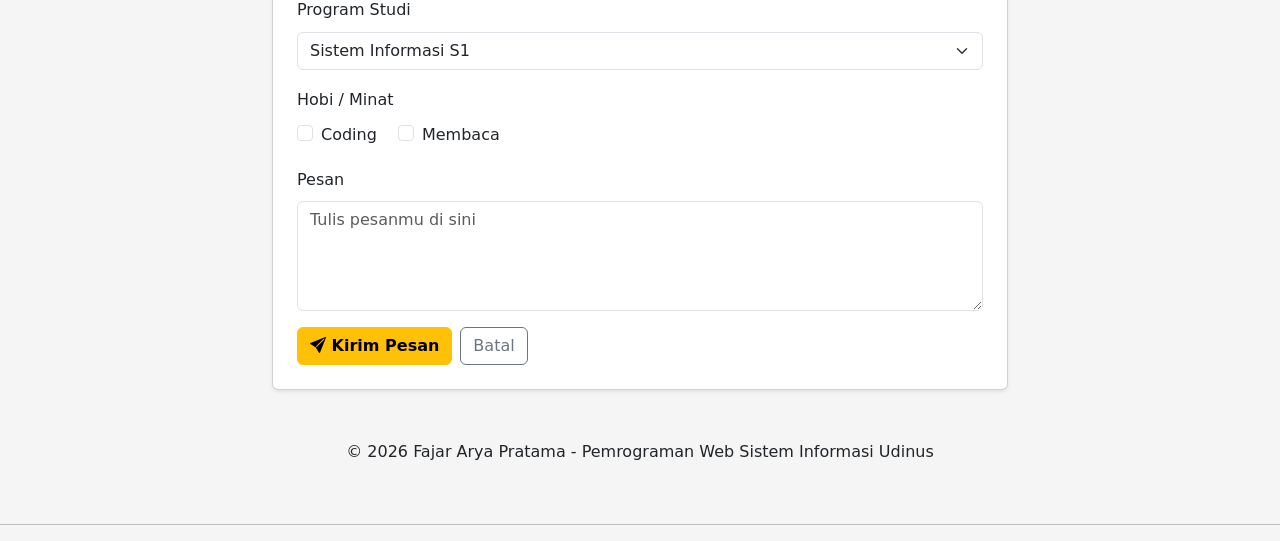
==== commit 30b94eec: "index.html" ====
--- a/index.html
+++ b/index.html
@@ -7,6 +7,7 @@
     <title>Portofilio Fajar Arya Pratama A12.2025.07366</title>
     <link rel="stylesheet" href="/bootstrap-5.3.8-dist/css/bootstrap.min.css">
     <link rel="stylesheet" href="https://cdn.jsdelivr.net/npm/bootstrap-icons@1.11.3/font/bootstrap-icons.min.css">
+    <link href="https://cdn.jsdelivr.net/npm/bootstrap@5.3.3/dist/css/bootstrap.min.css" rel="stylesheet">
     <link rel="stylesheet" href="style.css">
 </head>
 <body>
@@ -588,4 +589,4 @@
 </script>
 </body>
 <script src="/bootstrap-5.3.8-dist/js/bootstrap.bundle.min.js"></script>
-</html>+</html>
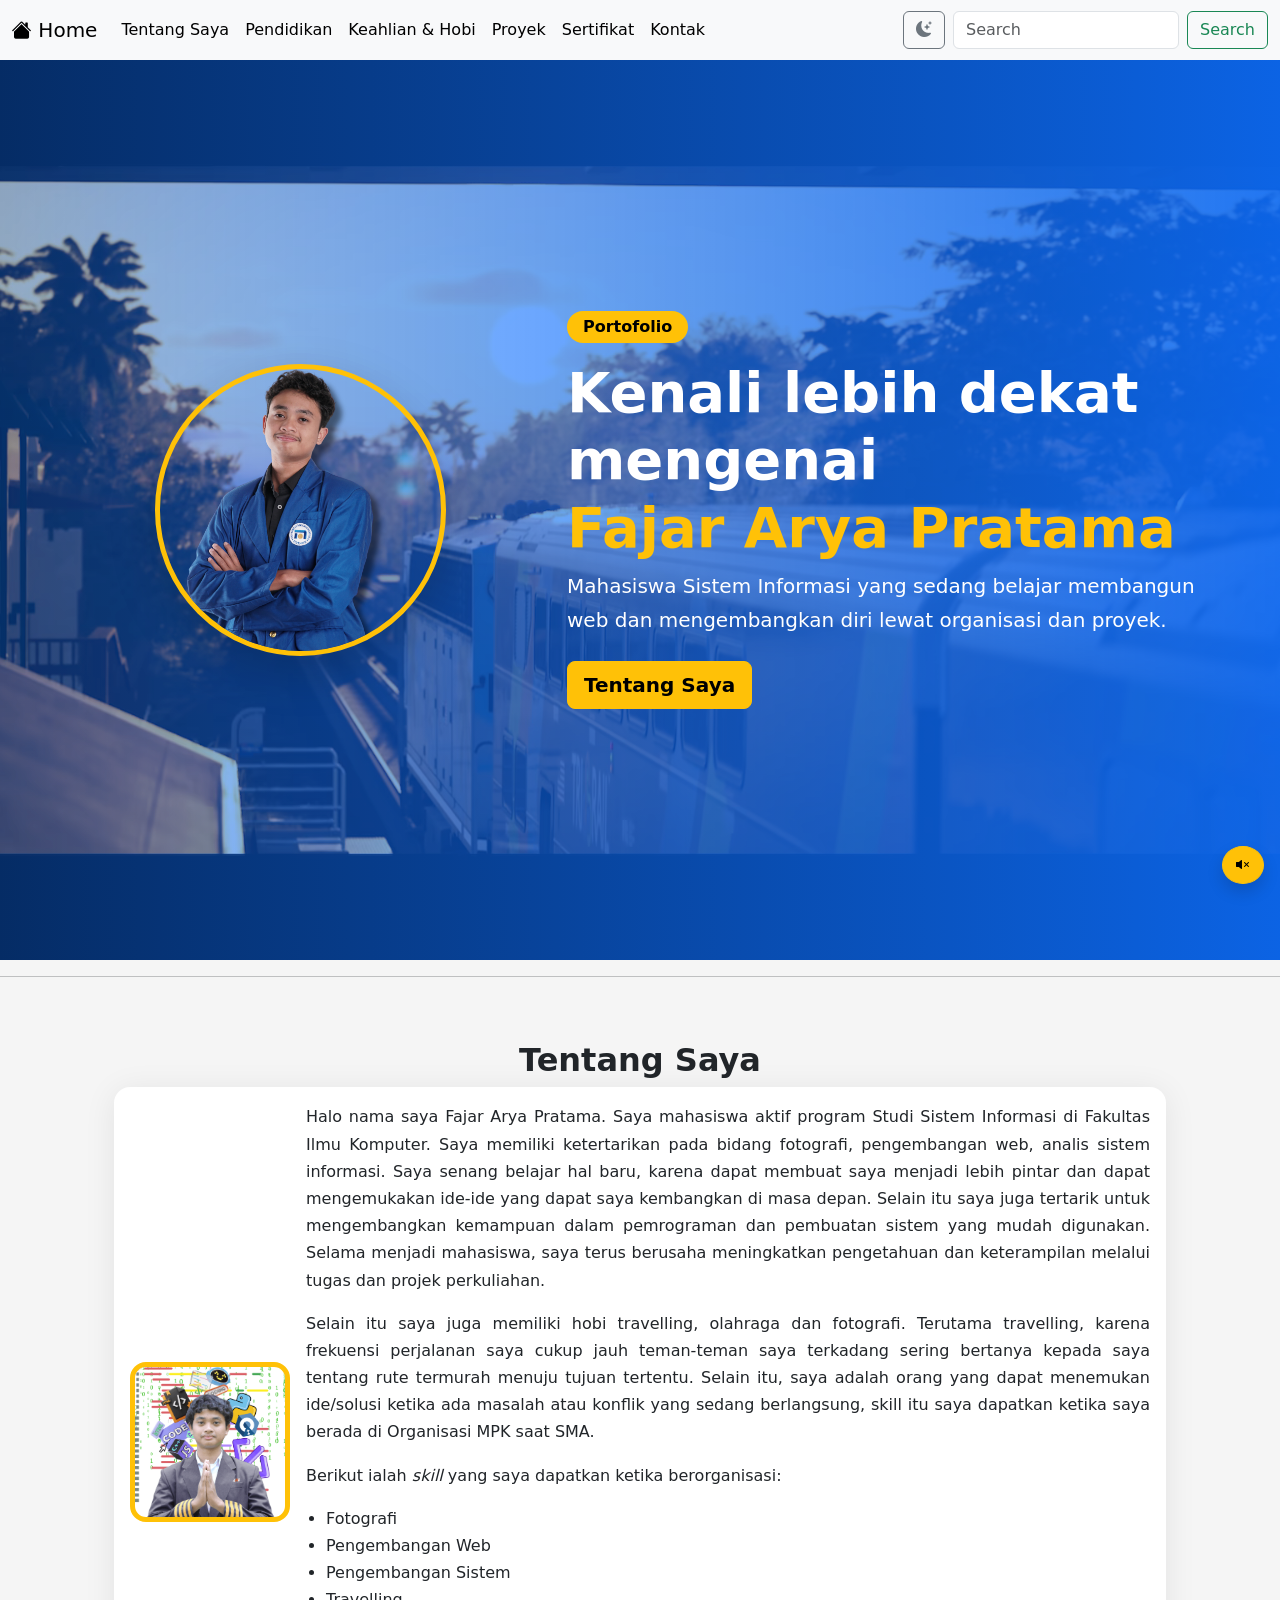
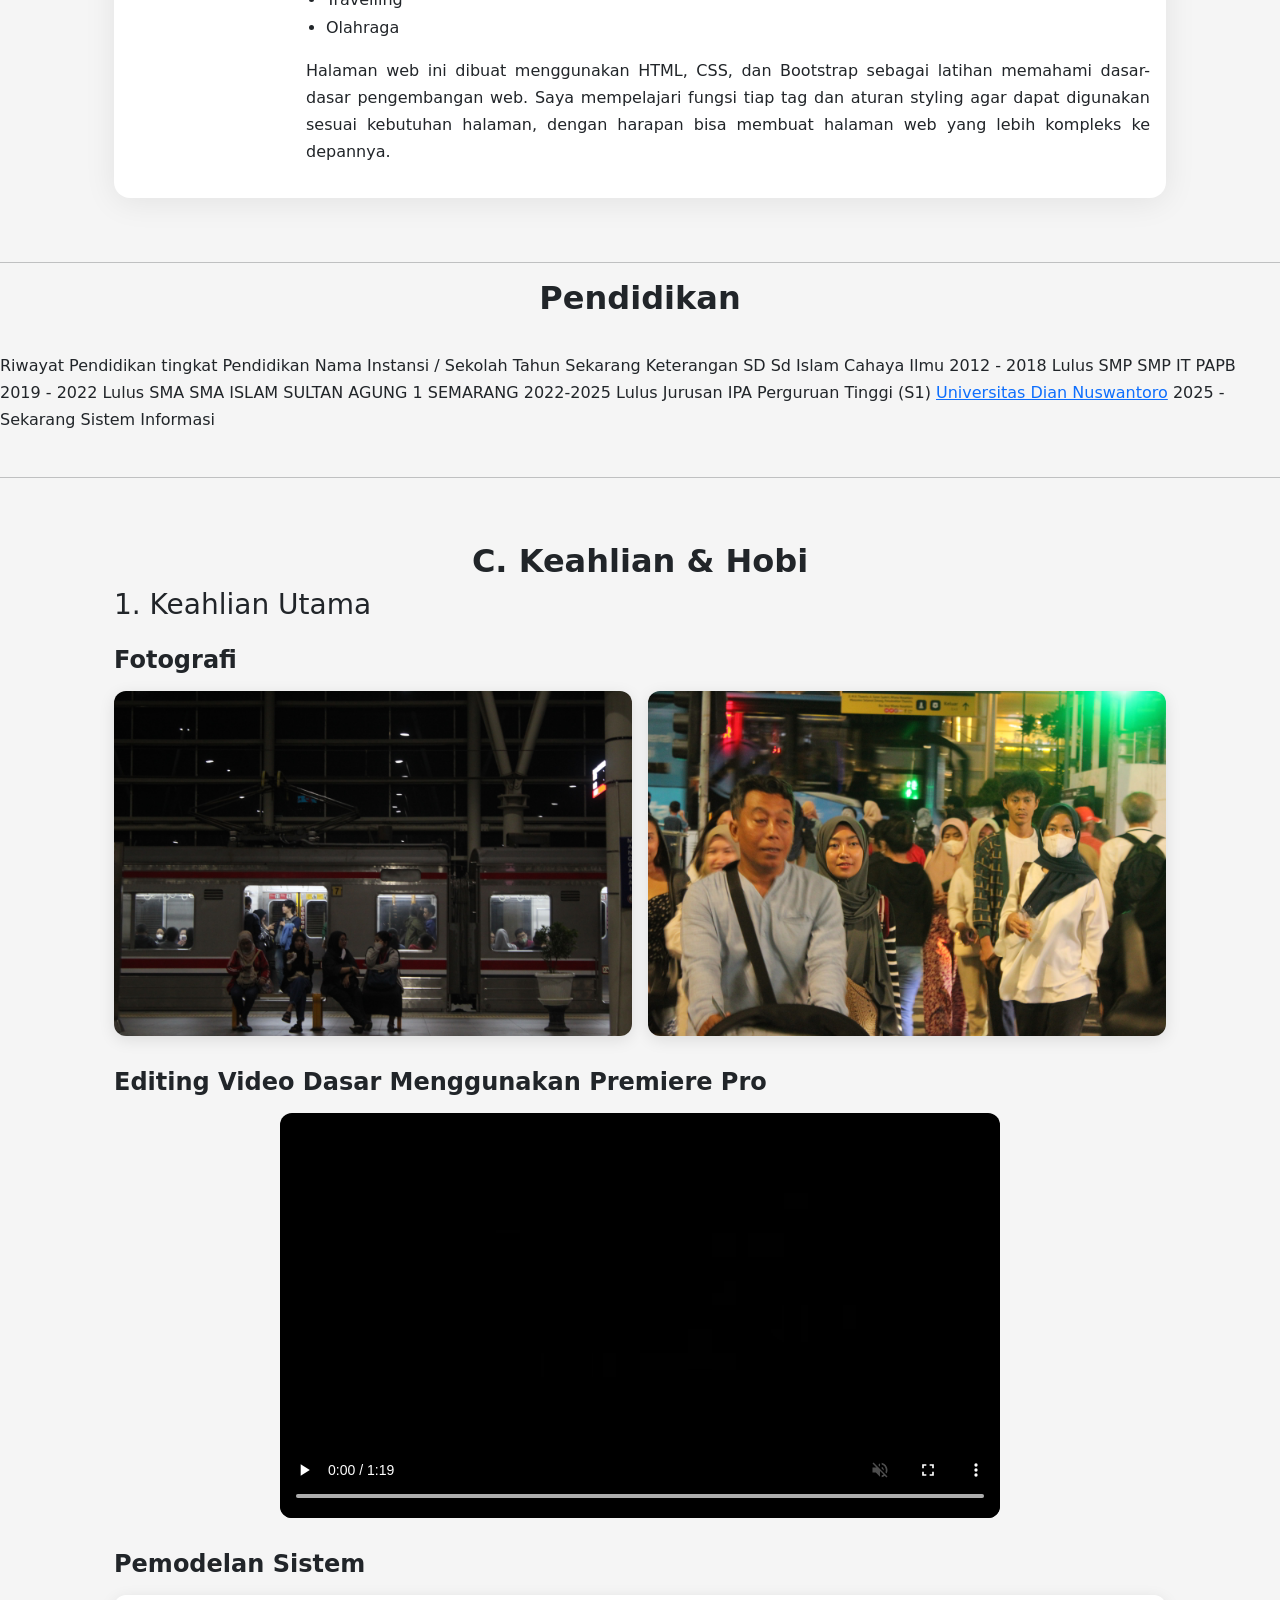
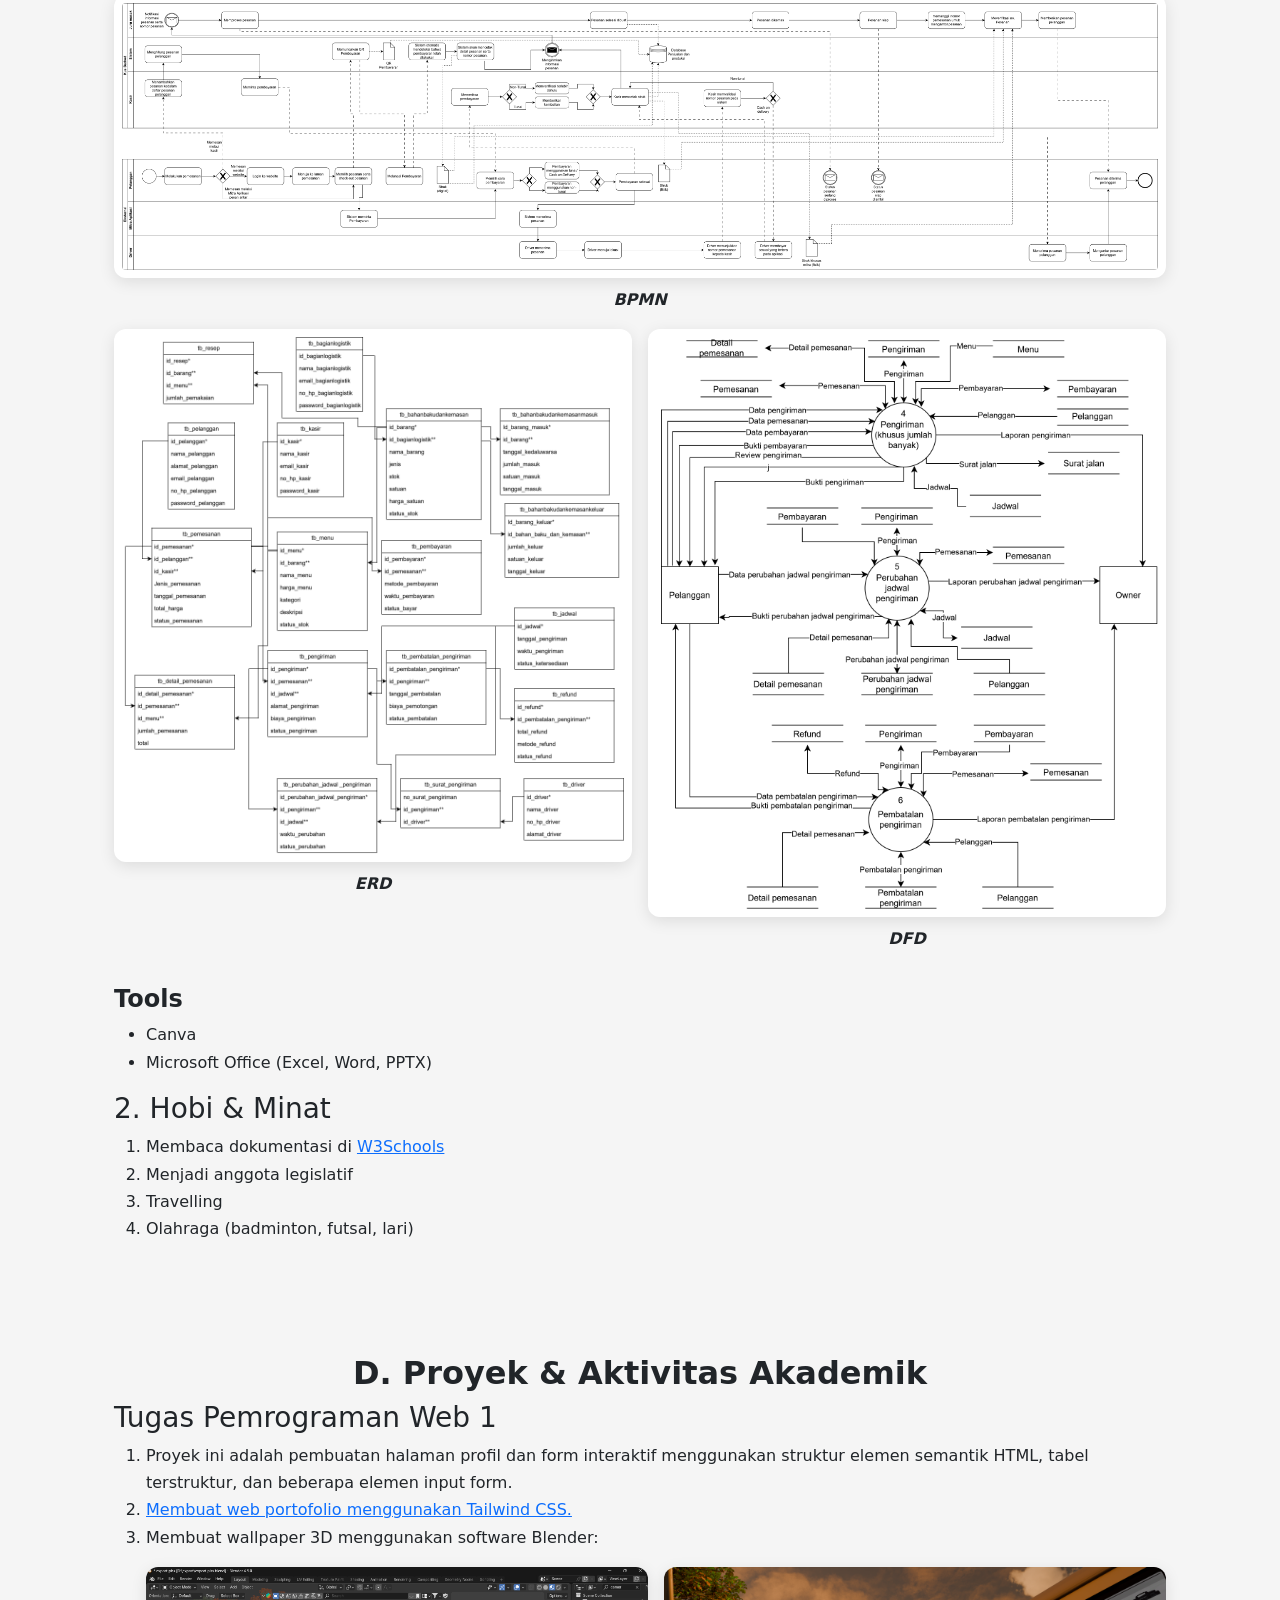
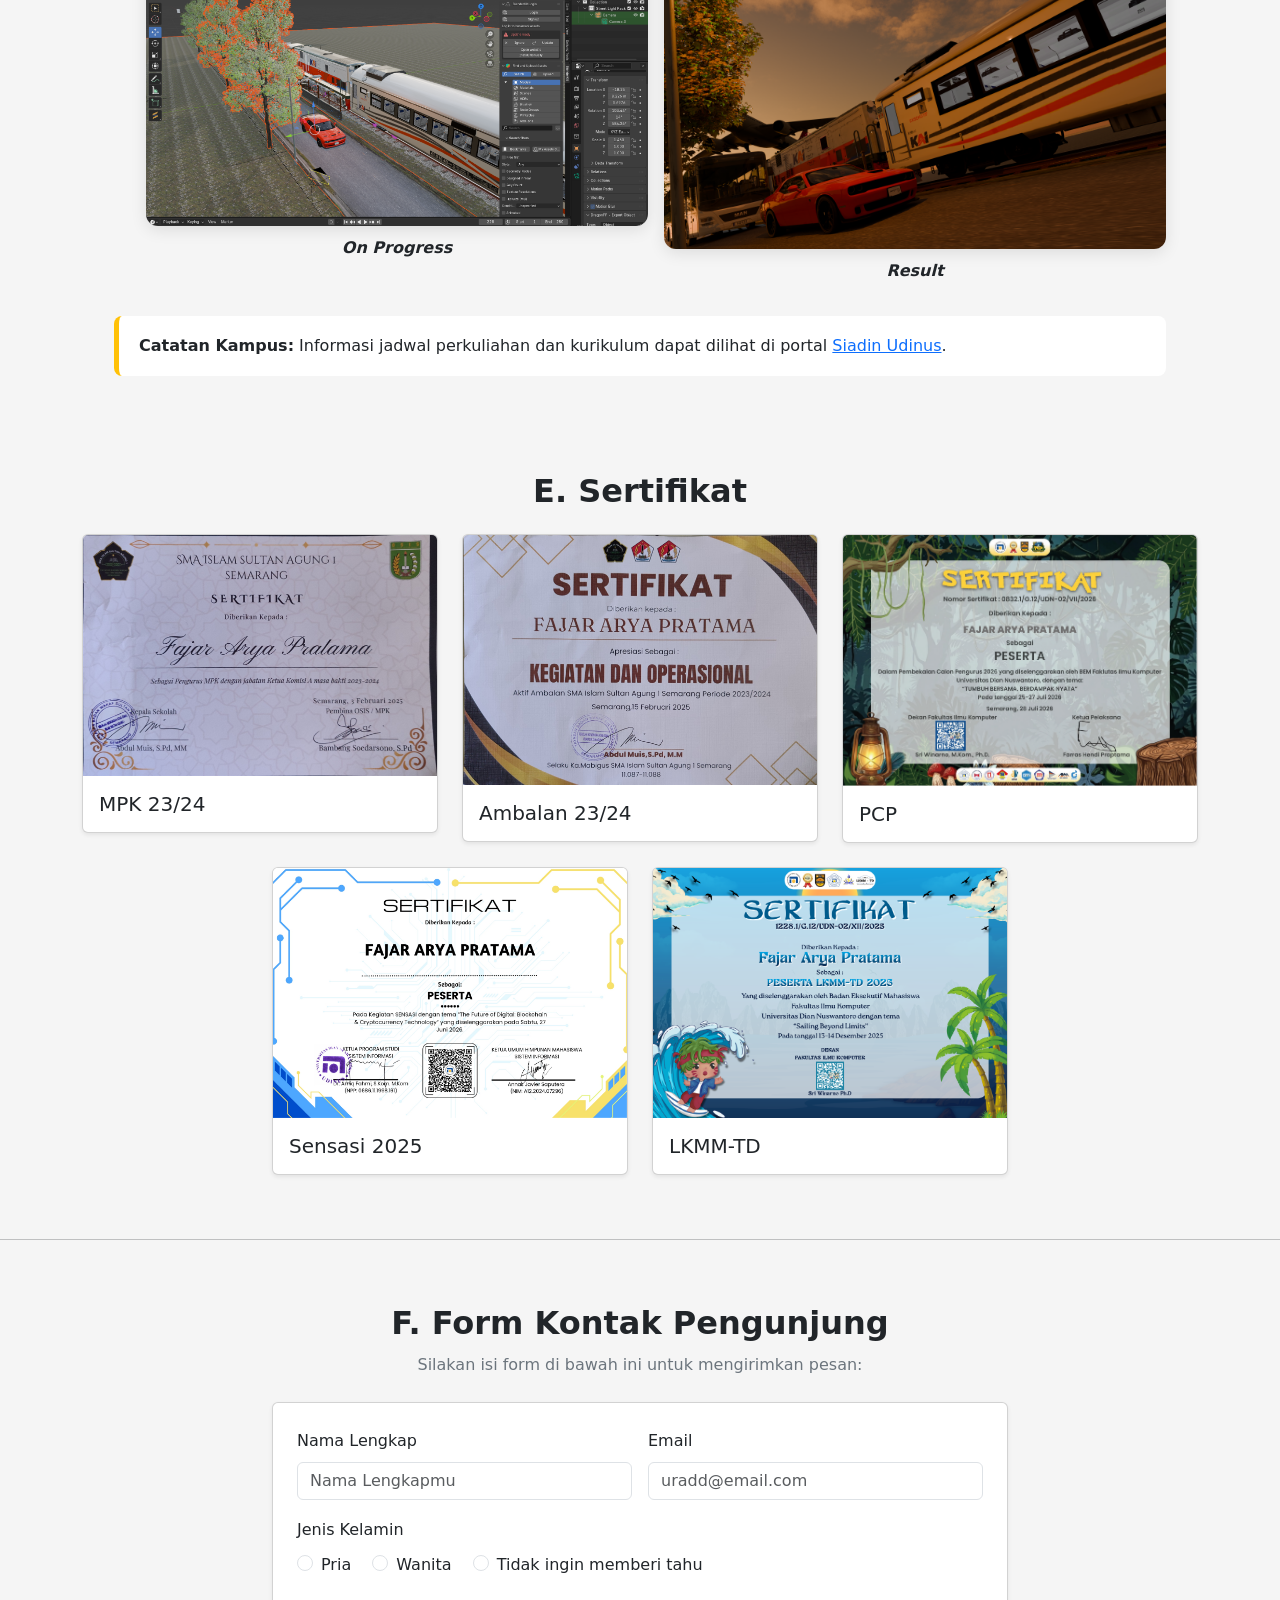
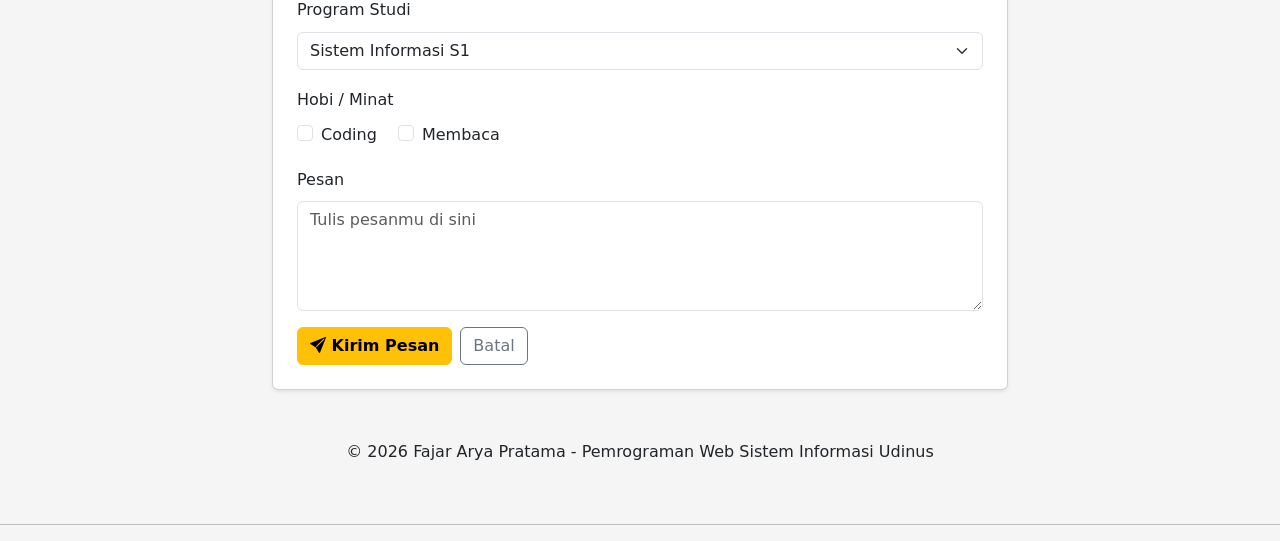
==== commit ec167dbd: "error bootstrap" ====
--- a/index.html
+++ b/index.html
@@ -5,9 +5,8 @@
     <meta name="viewport" content="width=device-width, initial-scale=1.0">
     <link rel="icon" type="image/png" href="images/scp-seeklogo.png"/>
     <title>Portofilio Fajar Arya Pratama A12.2025.07366</title>
-    <link rel="stylesheet" href="/bootstrap-5.3.8-dist/css/bootstrap.min.css">
+    <link href="https://cdn.jsdelivr.net/npm/bootstrap@5.3.3/dist/css/bootstrap.min.css" rel="stylesheet">
     <link rel="stylesheet" href="https://cdn.jsdelivr.net/npm/bootstrap-icons@1.11.3/font/bootstrap-icons.min.css">
-    <link href="https://cdn.jsdelivr.net/npm/bootstrap@5.3.3/dist/css/bootstrap.min.css" rel="stylesheet">
     <link rel="stylesheet" href="style.css">
 </head>
 <body>
@@ -576,6 +575,12 @@
       }).catch(function () {});
     }
 
+    // 1) coba autoplay langsung
+    musik.play().then(perbaruiIkon).catch(function () {
+      // 2) kalau diblokir, mulai saat interaksi pertama
+      pemicu.forEach(function (e) { document.addEventListener(e, mulaiPertama); });
+    });
+
     // tombol play/jeda
     tombol.addEventListener("click", function (ev) {
       ev.stopPropagation();
@@ -588,5 +593,5 @@
   })();
 </script>
 </body>
-<script src="/bootstrap-5.3.8-dist/js/bootstrap.bundle.min.js"></script>
-</html>
+<script src="https://cdn.jsdelivr.net/npm/bootstrap@5.3.3/dist/js/bootstrap.bundle.min.js"></script>
+</html>
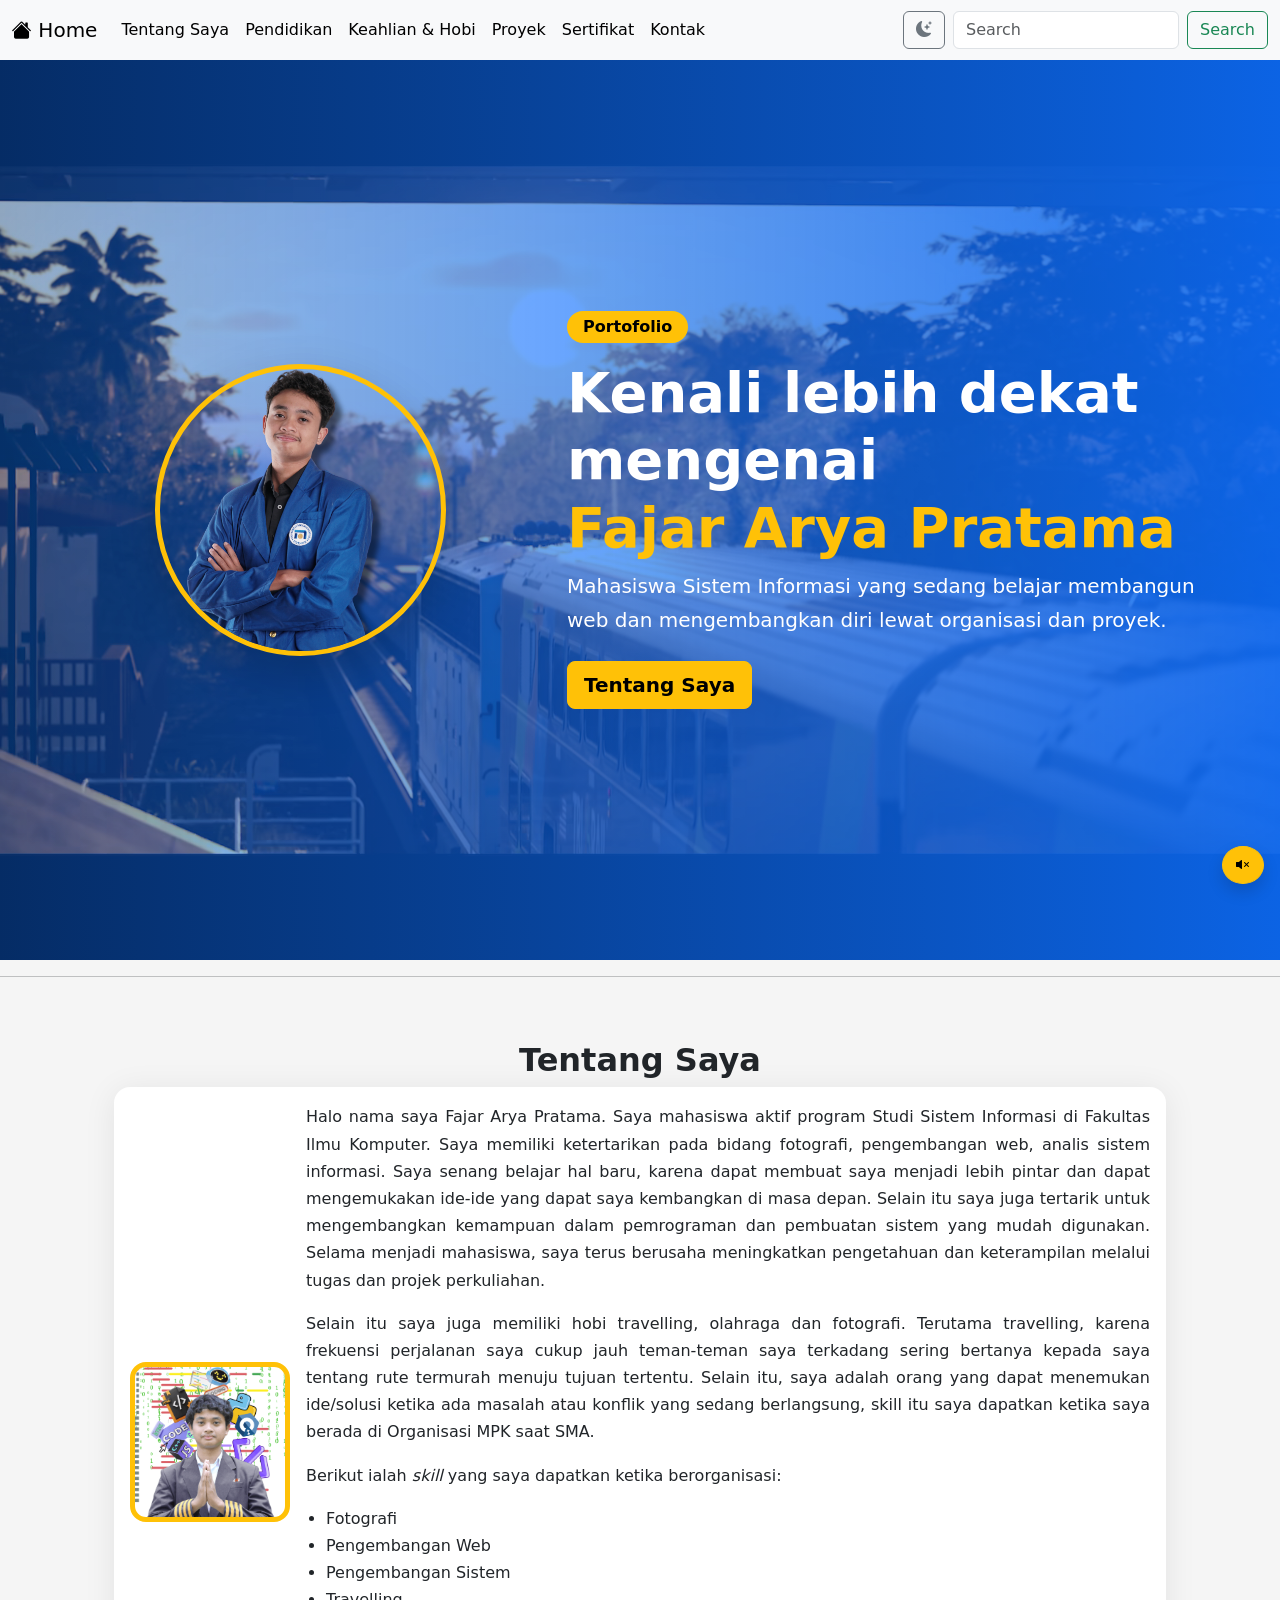
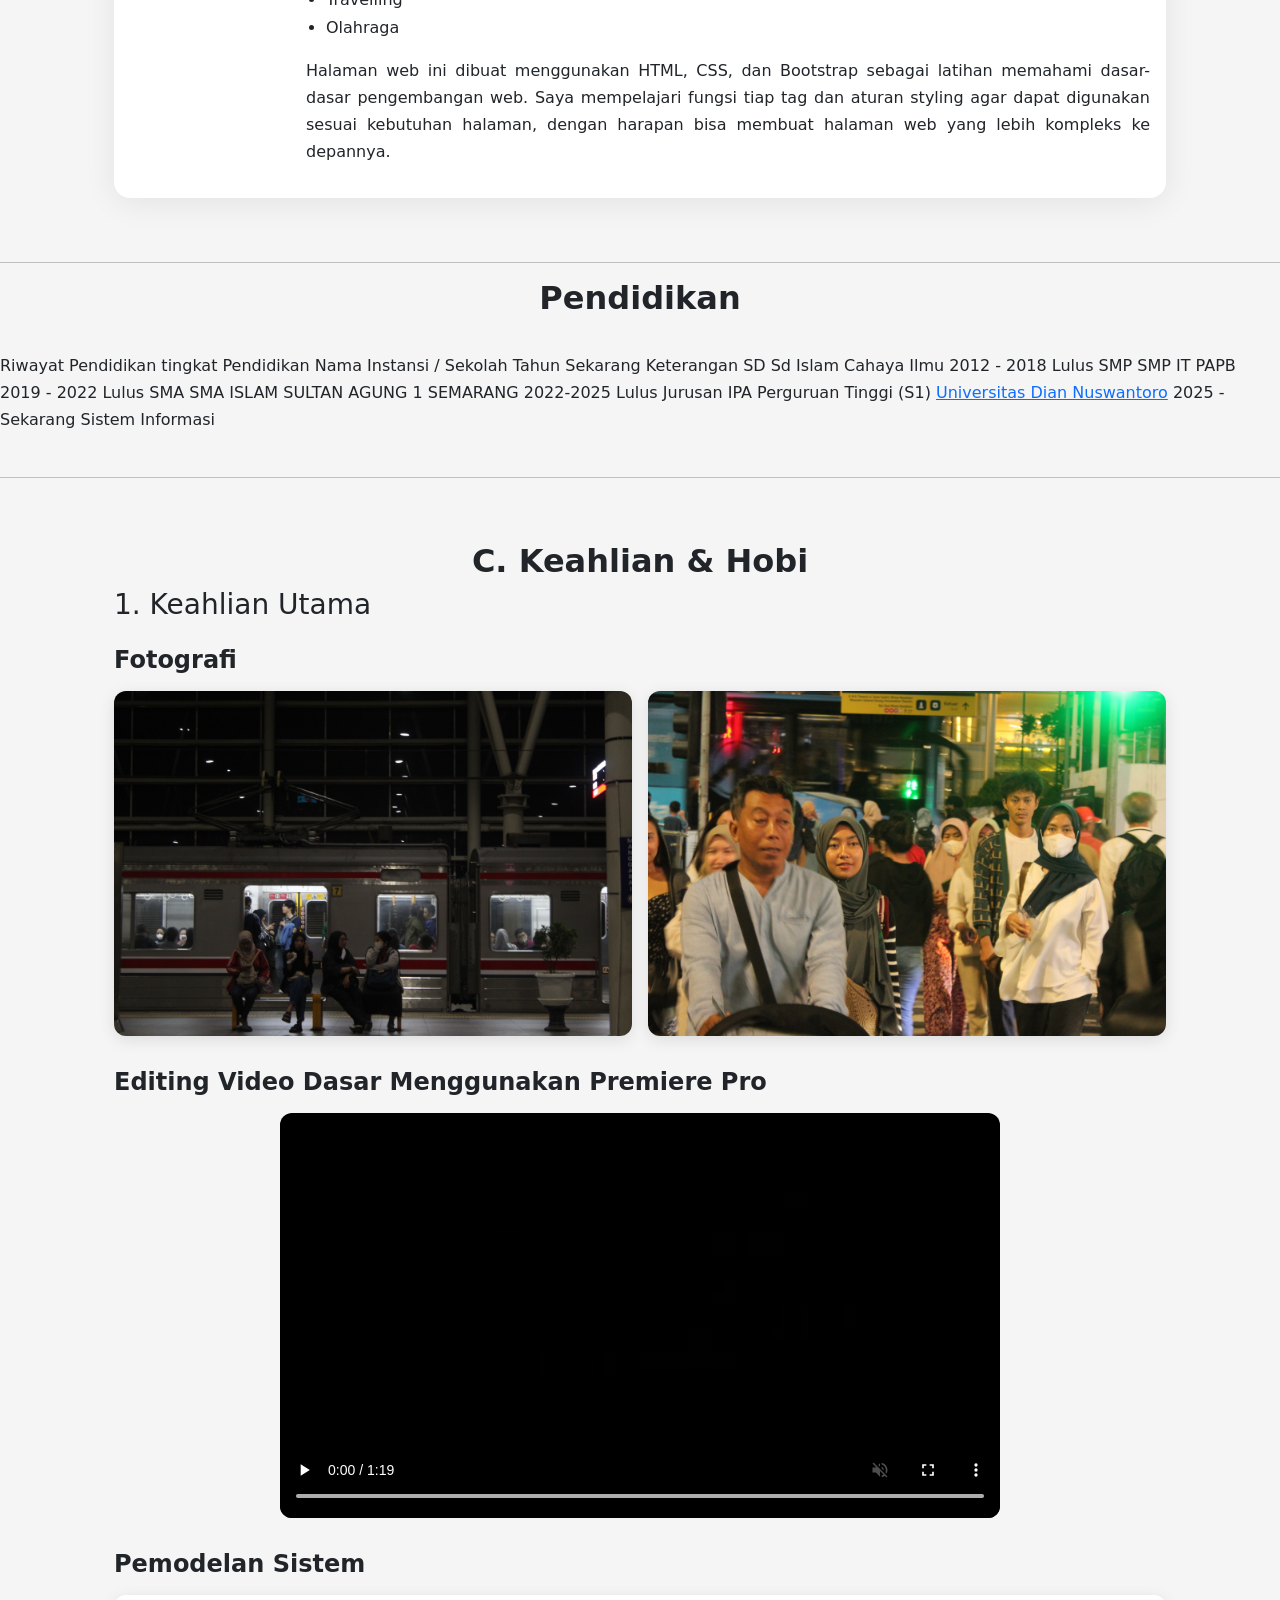
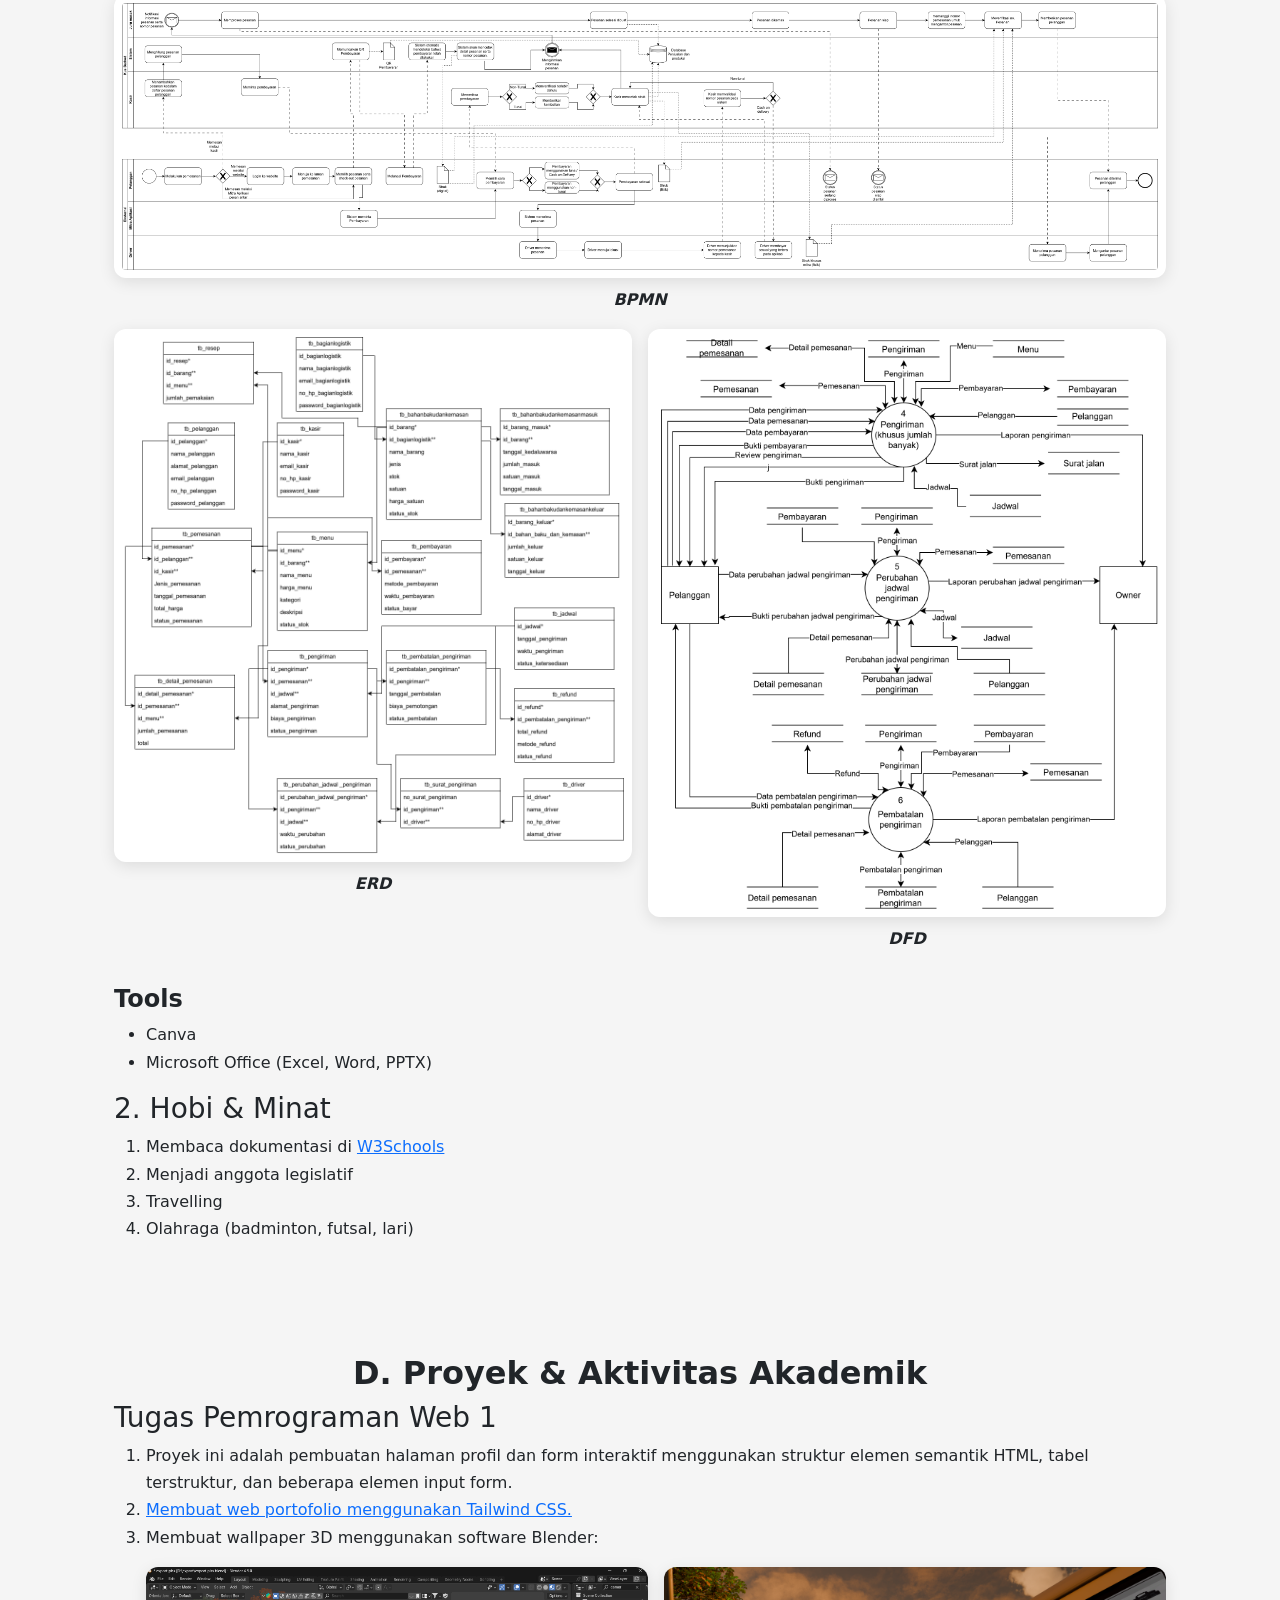
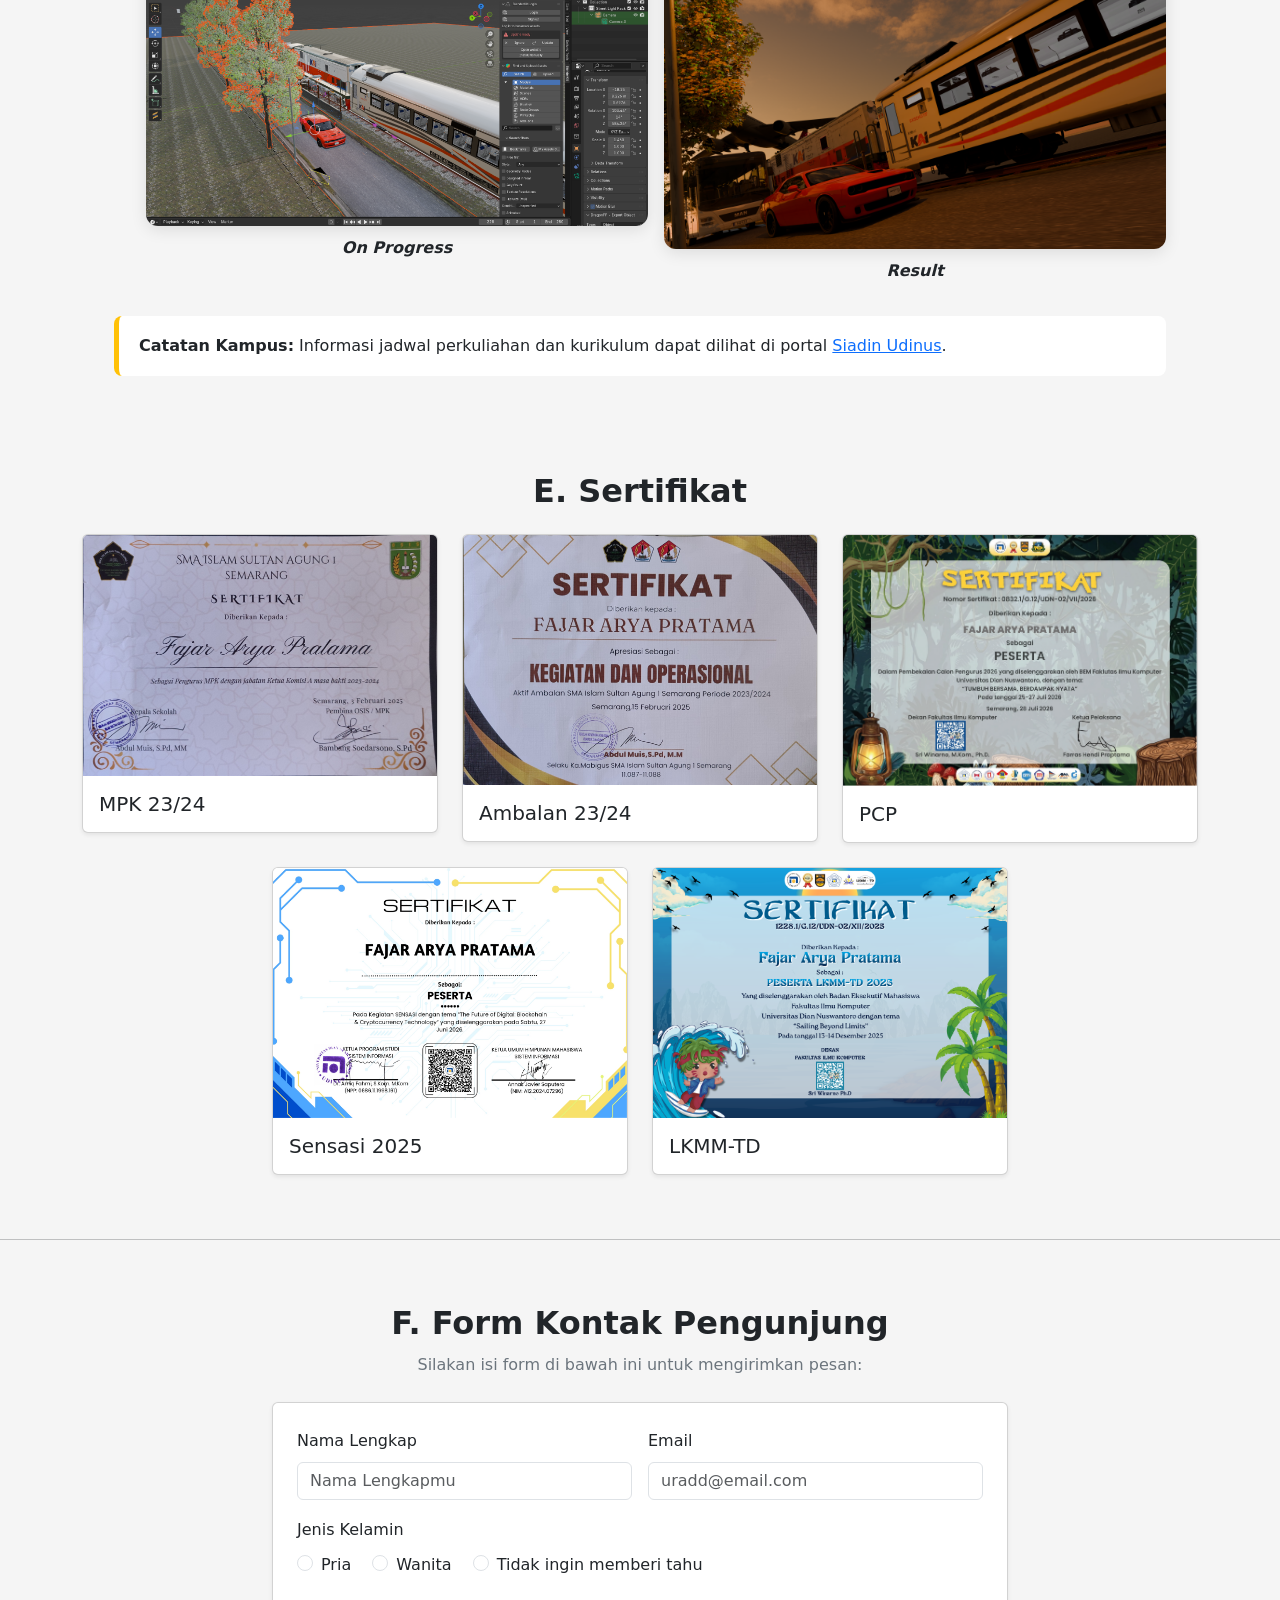
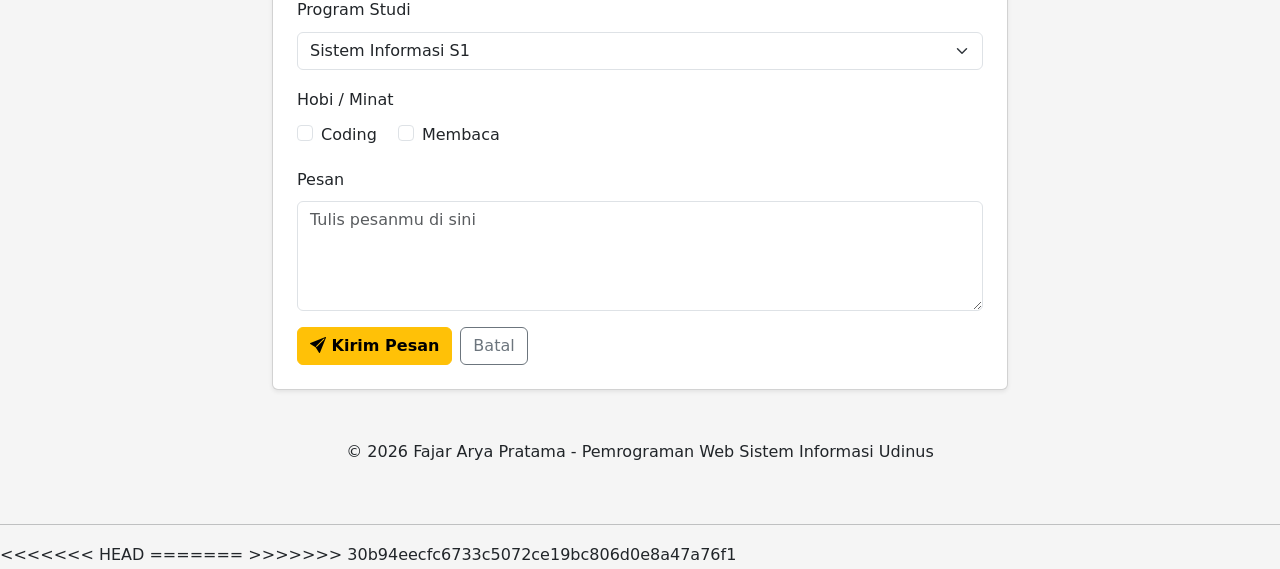
==== commit 2e53ac16: "bootstrap crash" ====
--- a/index.html
+++ b/index.html
@@ -7,6 +7,7 @@
     <title>Portofilio Fajar Arya Pratama A12.2025.07366</title>
     <link href="https://cdn.jsdelivr.net/npm/bootstrap@5.3.3/dist/css/bootstrap.min.css" rel="stylesheet">
     <link rel="stylesheet" href="https://cdn.jsdelivr.net/npm/bootstrap-icons@1.11.3/font/bootstrap-icons.min.css">
+    <link href="https://cdn.jsdelivr.net/npm/bootstrap@5.3.3/dist/css/bootstrap.min.css" rel="stylesheet">
     <link rel="stylesheet" href="style.css">
 </head>
 <body>
@@ -593,5 +594,10 @@
   })();
 </script>
 </body>
+<<<<<<< HEAD
 <script src="https://cdn.jsdelivr.net/npm/bootstrap@5.3.3/dist/js/bootstrap.bundle.min.js"></script>
-</html>+</html>
+=======
+<script src="/bootstrap-5.3.8-dist/js/bootstrap.bundle.min.js"></script>
+</html>
+>>>>>>> 30b94eecfc6733c5072ce19bc806d0e8a47a76f1
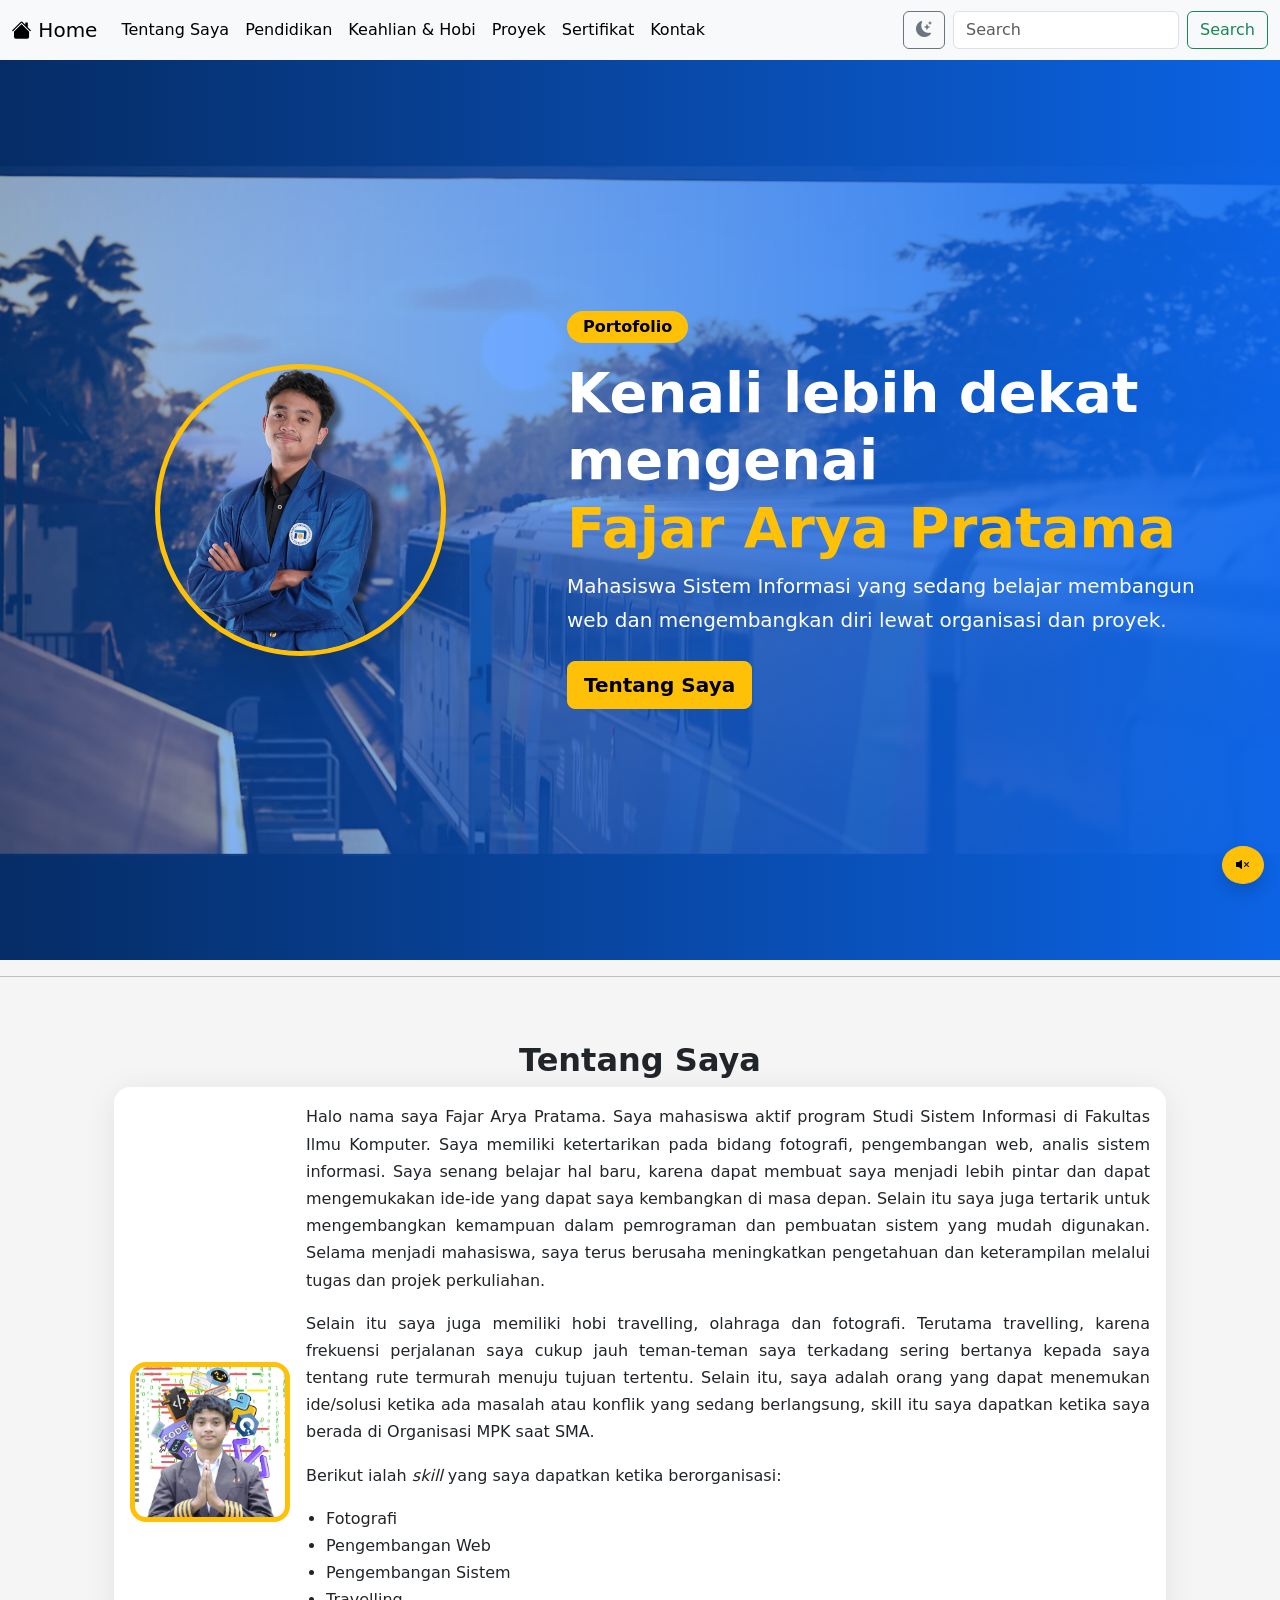
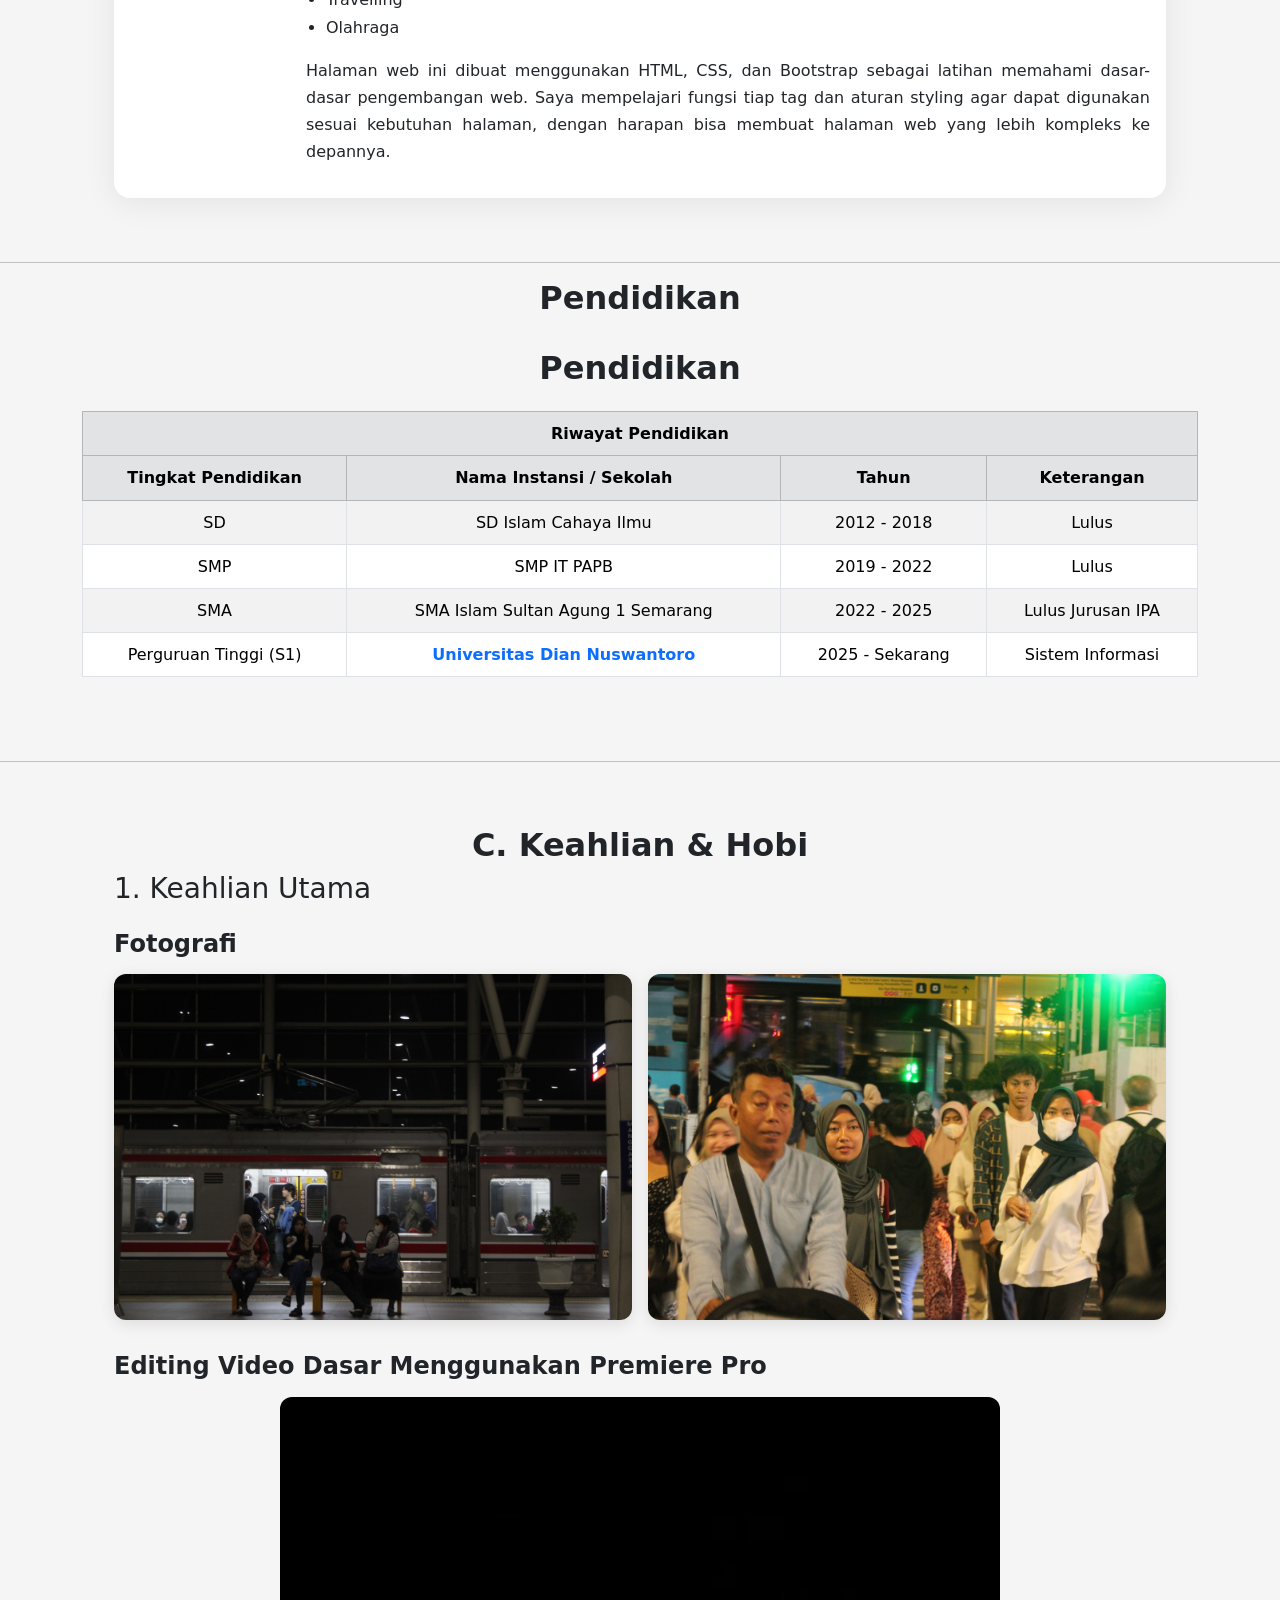
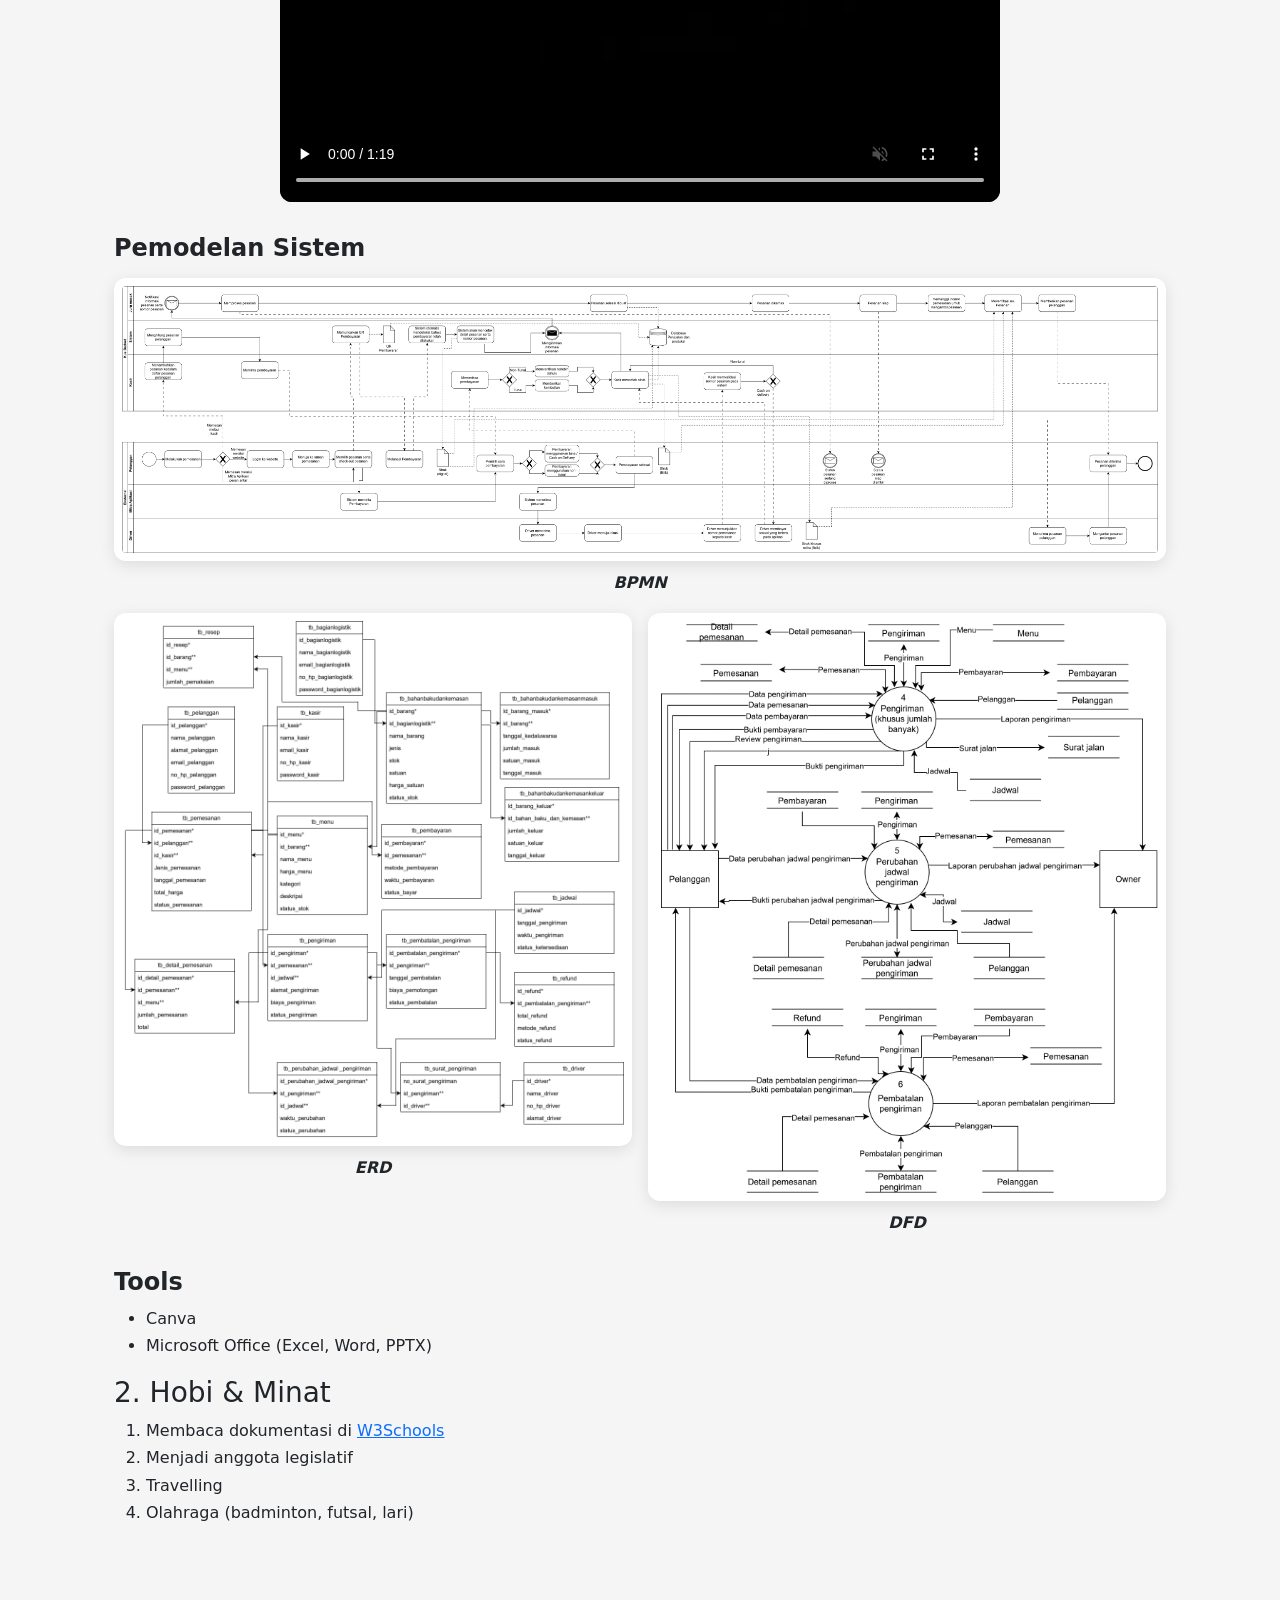
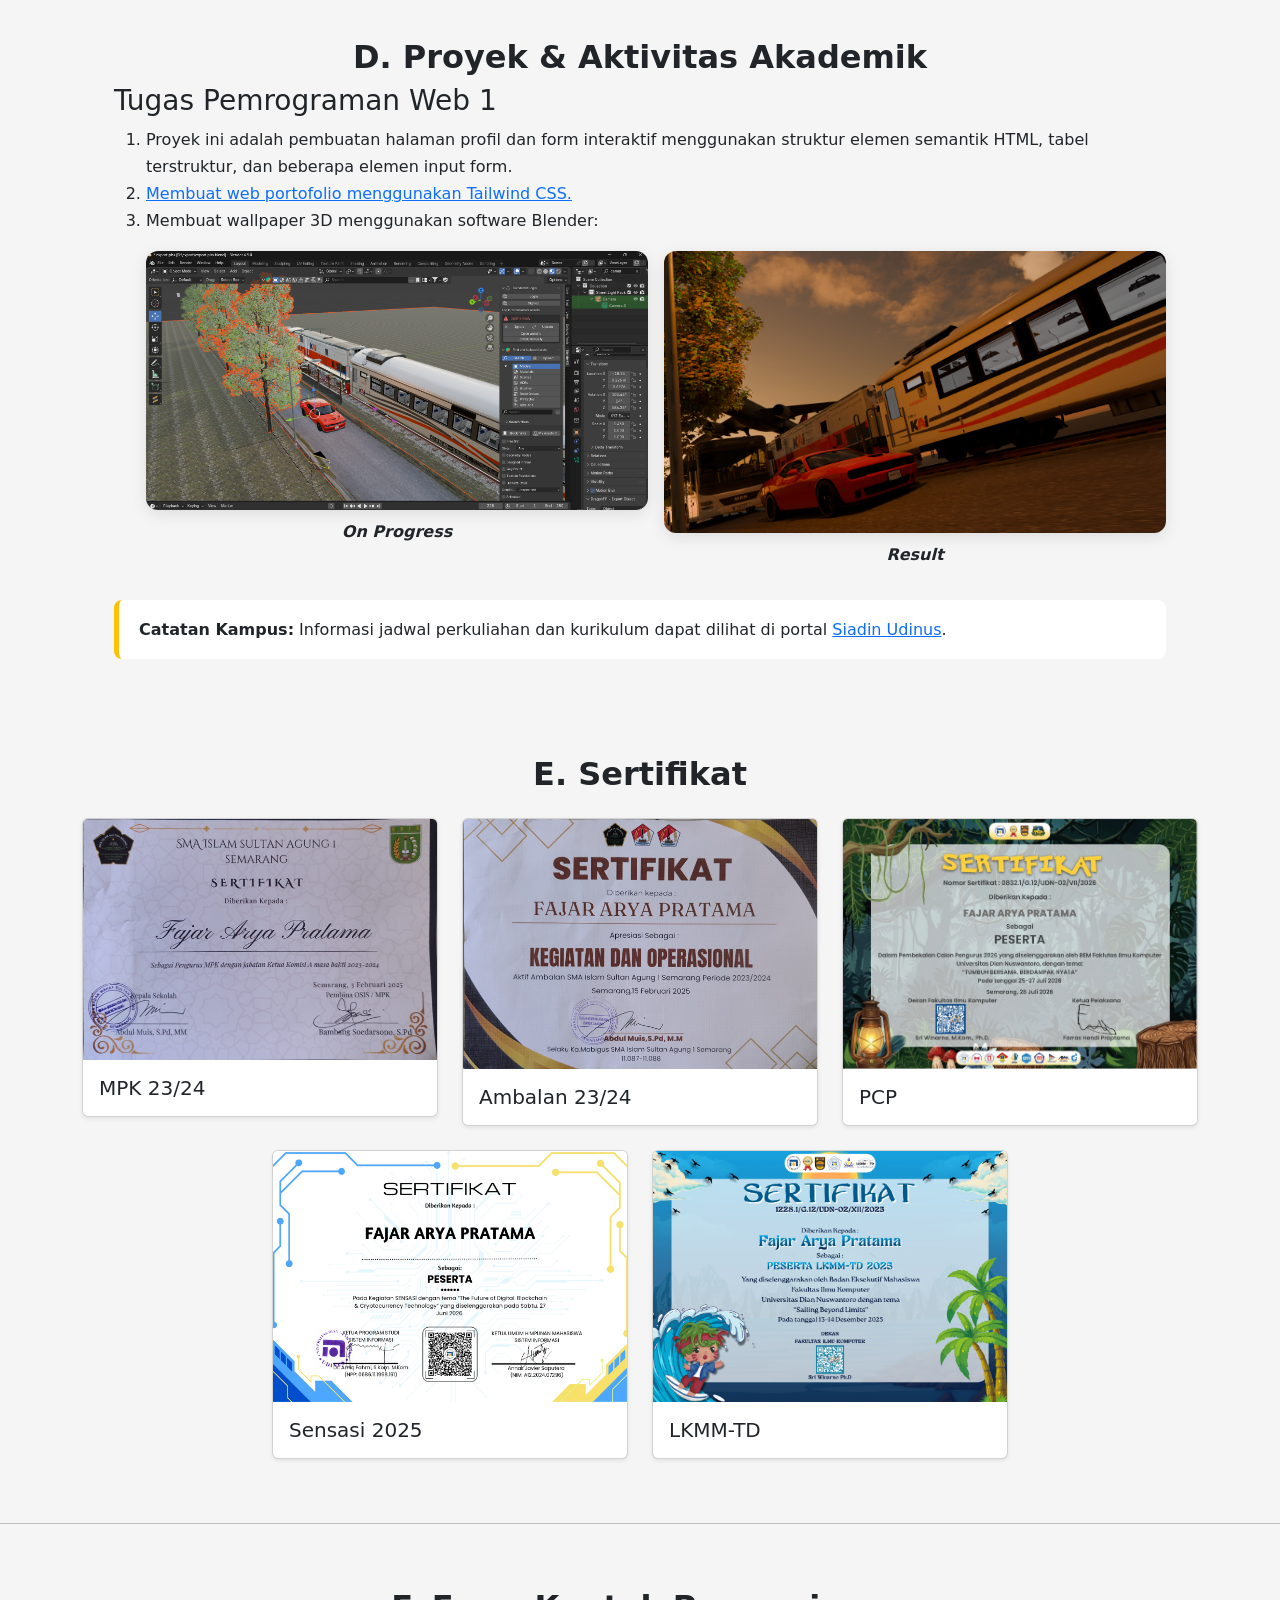
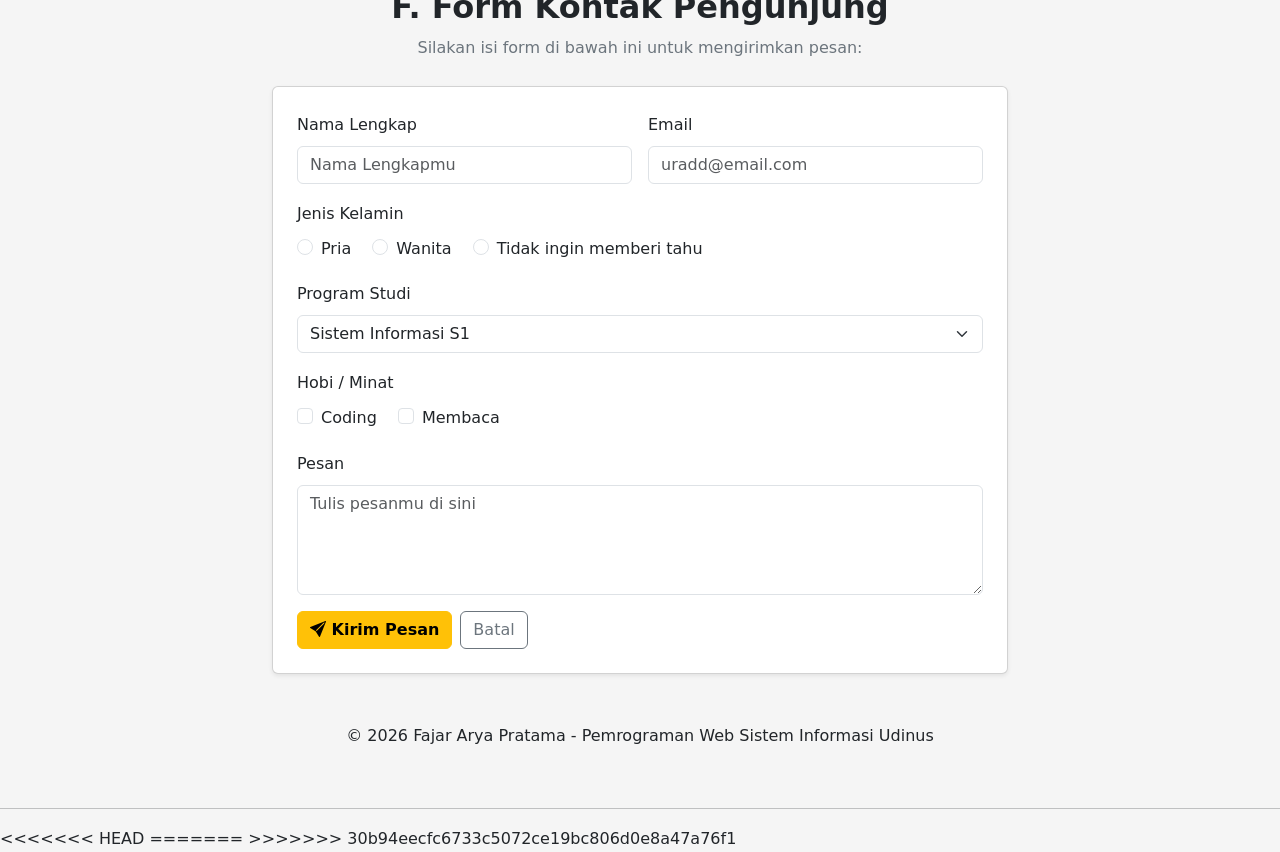
==== commit d71ec628: "tabelnya ngebug" ====
--- a/index.html
+++ b/index.html
@@ -152,42 +152,50 @@
 
     <h2>Pendidikan</h2>
 
-    <section id="pendidikan"><br>
-            <th class="align-middle" bgcolor="#aaaaaa">Riwayat Pendidikan</th>
-        <tr bgcolor="#cccccc">
-            <th>tingkat Pendidikan</th>
-            <th>Nama Instansi / Sekolah</th>
-            <th>Tahun Sekarang</th>
-            <th>Keterangan</th>
-        </tr>
-        <tr>
-            <td>SD</td>
-            <td>Sd Islam Cahaya Ilmu</td>
-            <td>2012 - 2018</td>
-            <td>Lulus</td>
-        </tr>
-        <tr>
-            <td>SMP</td>
-            <td>SMP IT PAPB</td>
-            <td>2019 - 2022</td>
-            <td>Lulus</td>
-        </tr>
-        <tr>
-            <td>SMA</td>
-            <td>SMA ISLAM SULTAN AGUNG 1 SEMARANG</td>
-            <td>2022-2025</td>
-            <td>Lulus Jurusan IPA</td>
-        </tr>
-        <tr>
-            <td>Perguruan Tinggi (S1)</td>
-            <td><a href="http://www.dinus.ac.id" target="_blank">Universitas Dian Nuswantoro</a></td>
-            <td>2025 - Sekarang</td>
-            <td>Sistem Informasi</td>
-        </tr>
-    </table>
-    </section>
-
-    </section>
+    <section id="pendidikan" class="container py-4">
+    <h2 class="text-center fw-bold mb-4">Pendidikan</h2>
+    <div class="table-responsive">
+        <table class="table table-bordered table-striped table-hover text-center align-middle">
+            <thead class="table-secondary">
+                <tr>
+                    <th colspan="4">Riwayat Pendidikan</th>
+                </tr>
+                <tr>
+                    <th>Tingkat Pendidikan</th>
+                    <th>Nama Instansi / Sekolah</th>
+                    <th>Tahun</th>
+                    <th>Keterangan</th>
+                </tr>
+            </thead>
+            <tbody>
+                <tr>
+                    <td>SD</td>
+                    <td>SD Islam Cahaya Ilmu</td>
+                    <td>2012 - 2018</td>
+                    <td>Lulus</td>
+                </tr>
+                <tr>
+                    <td>SMP</td>
+                    <td>SMP IT PAPB</td>
+                    <td>2019 - 2022</td>
+                    <td>Lulus</td>
+                </tr>
+                <tr>
+                    <td>SMA</td>
+                    <td>SMA Islam Sultan Agung 1 Semarang</td>
+                    <td>2022 - 2025</td>
+                    <td>Lulus Jurusan IPA</td>
+                </tr>
+                <tr>
+                    <td>Perguruan Tinggi (S1)</td>
+                    <td><a href="http://www.dinus.ac.id" target="_blank" class="text-decoration-none fw-semibold">Universitas Dian Nuswantoro</a></td>
+                    <td>2025 - Sekarang</td>
+                    <td>Sistem Informasi</td>
+                </tr>
+            </tbody>
+        </table>
+    </div>
+</section>
 
 <br>
 
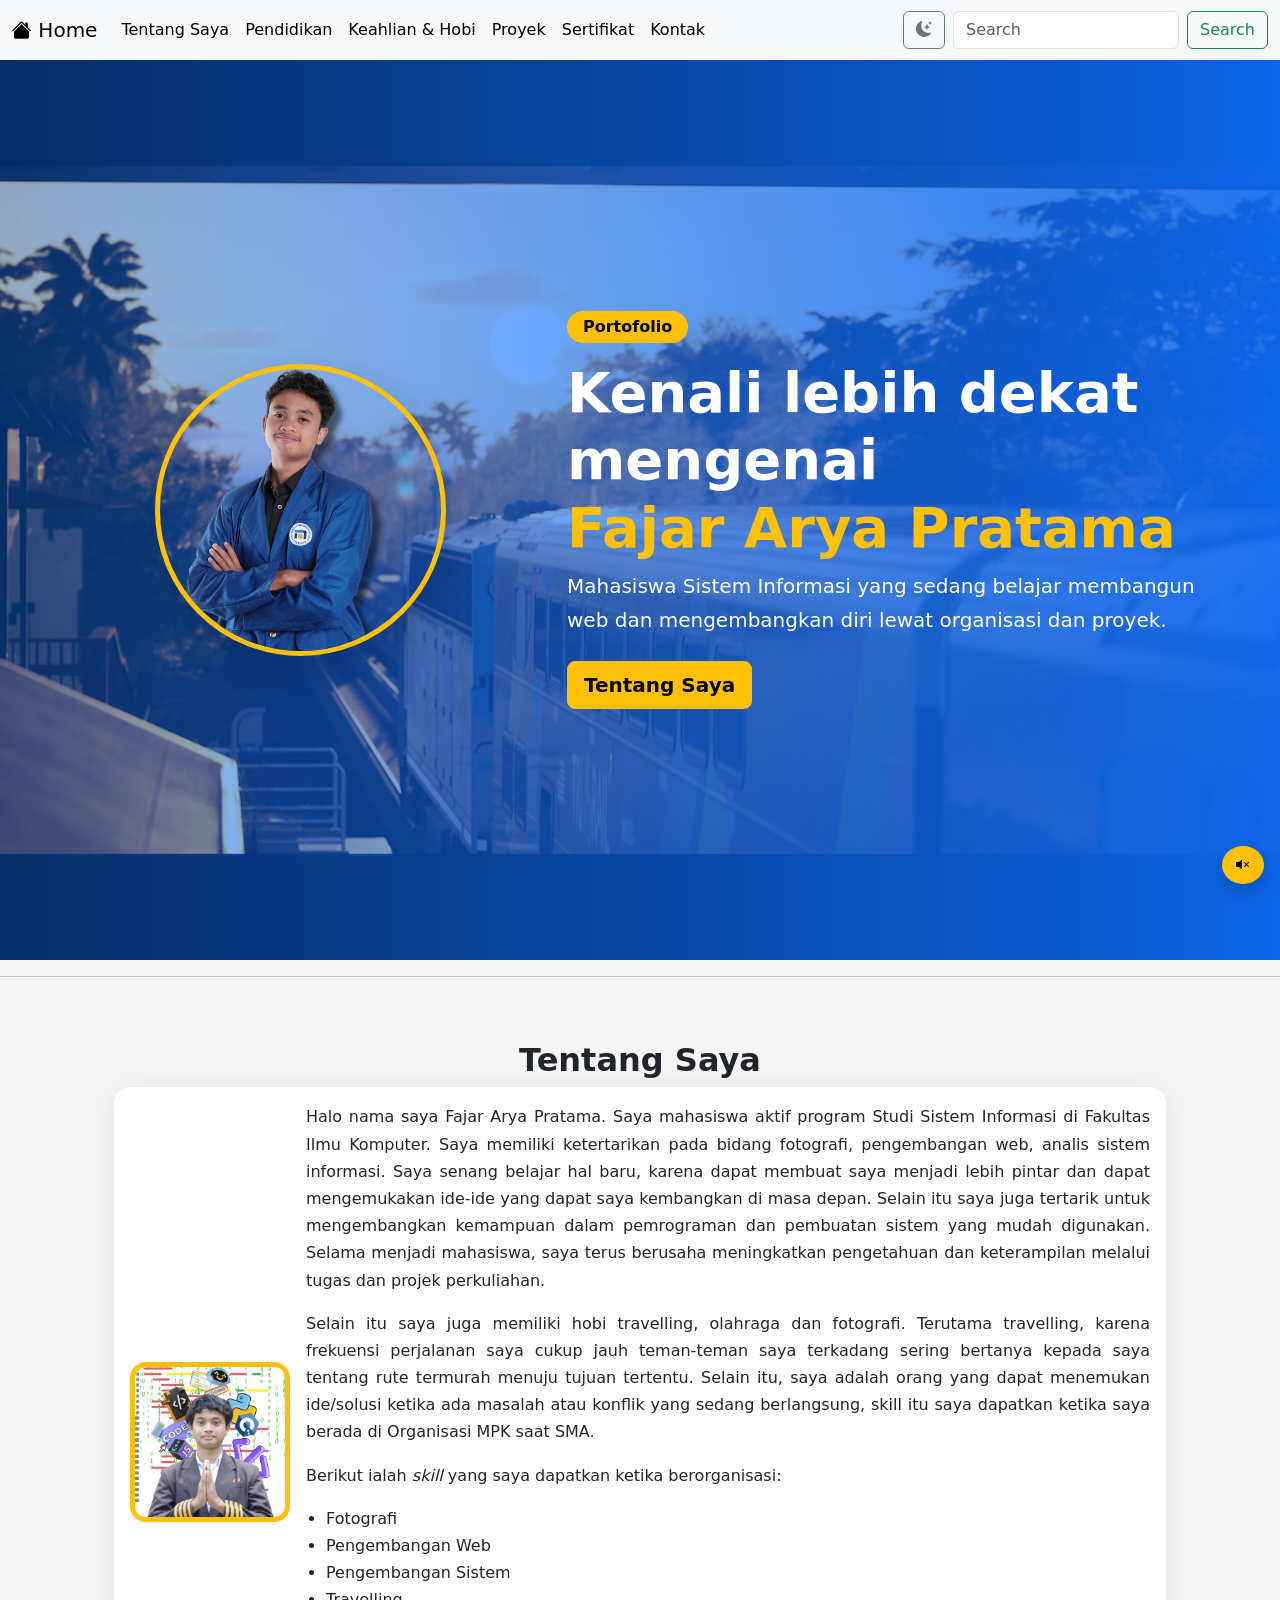
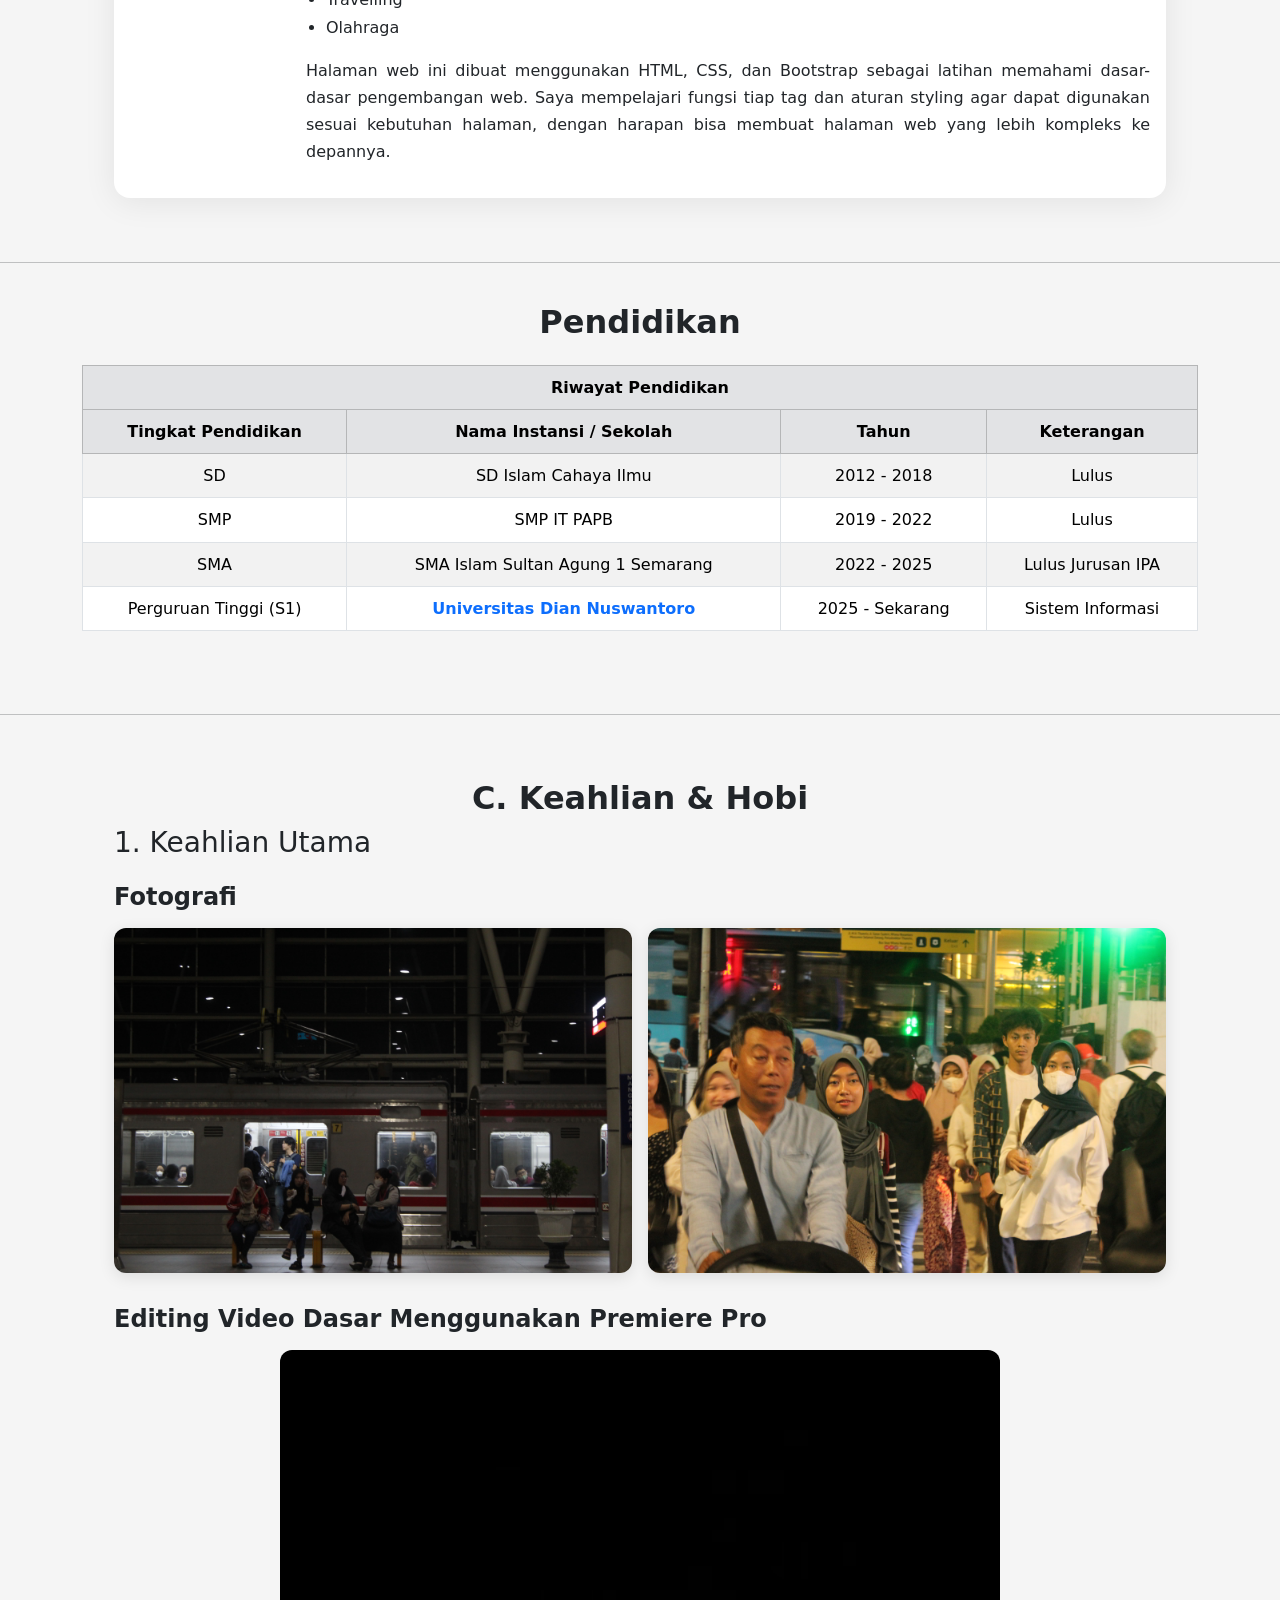
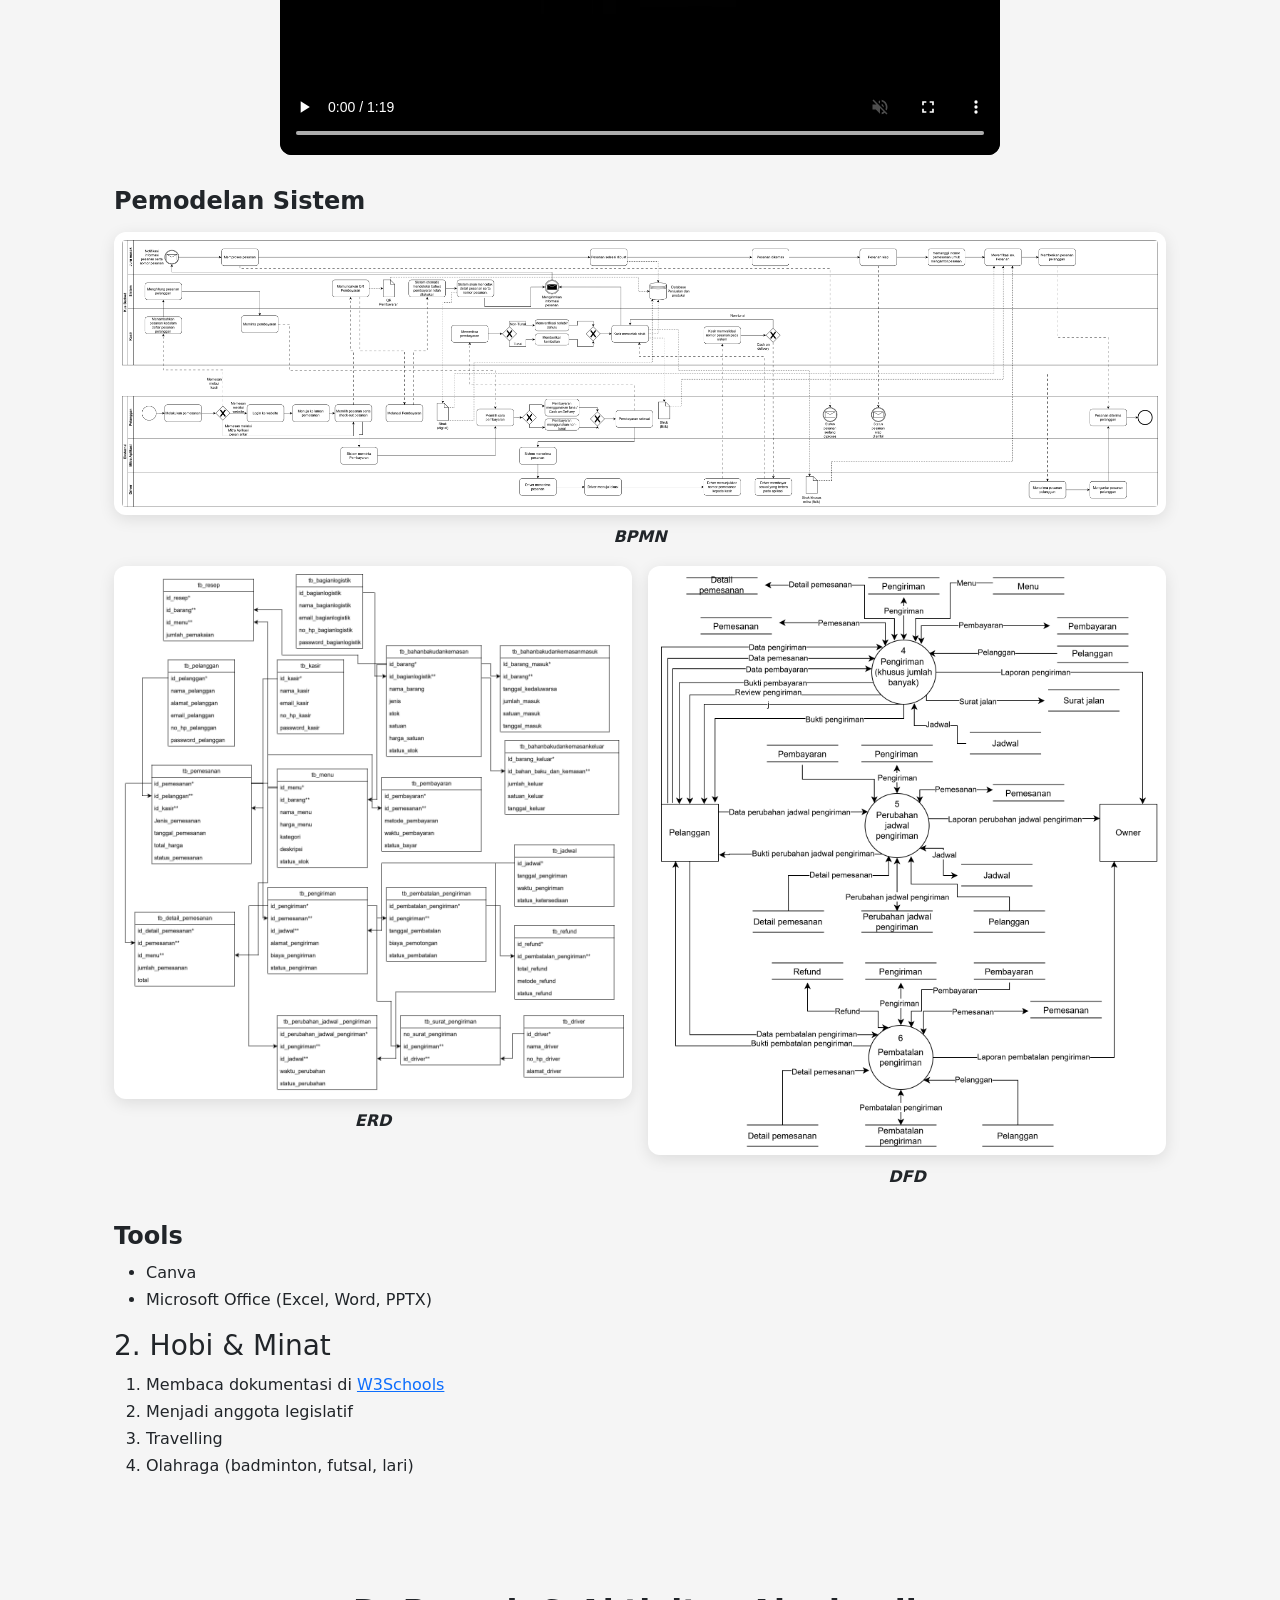
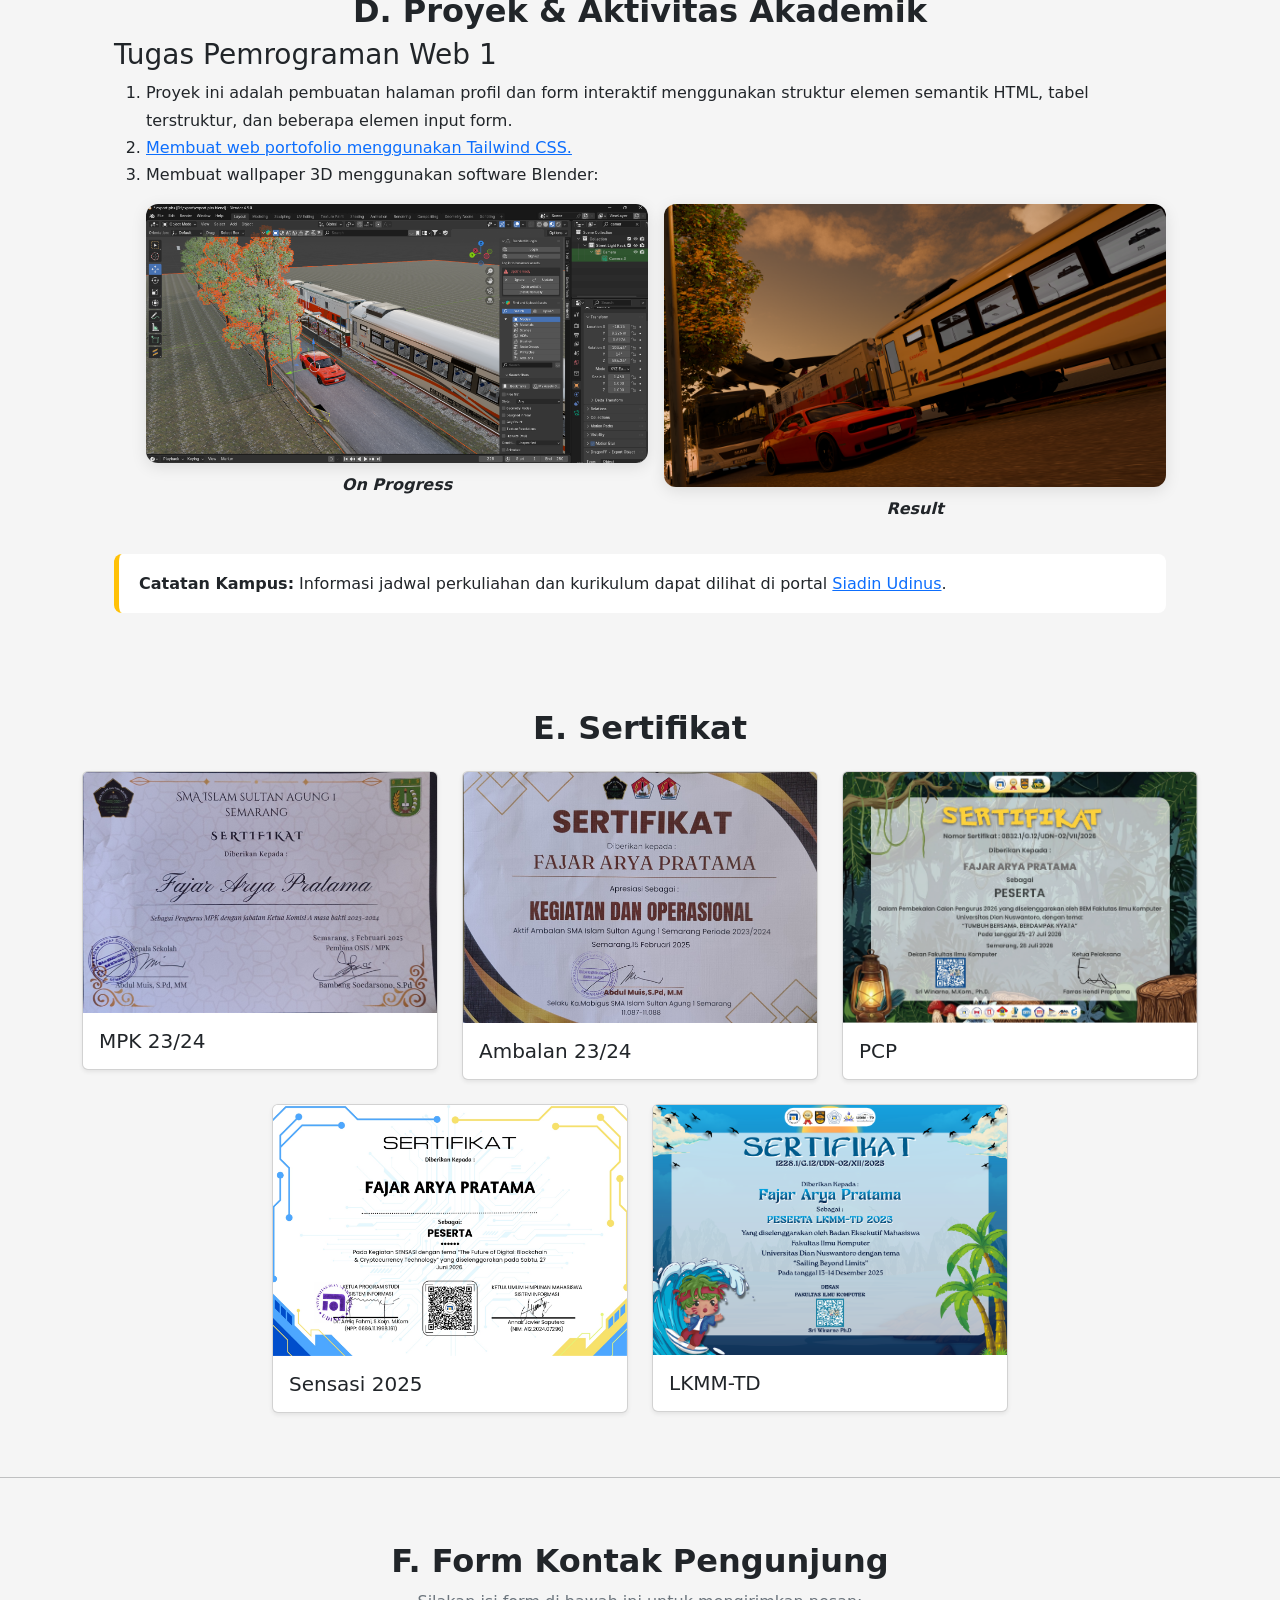
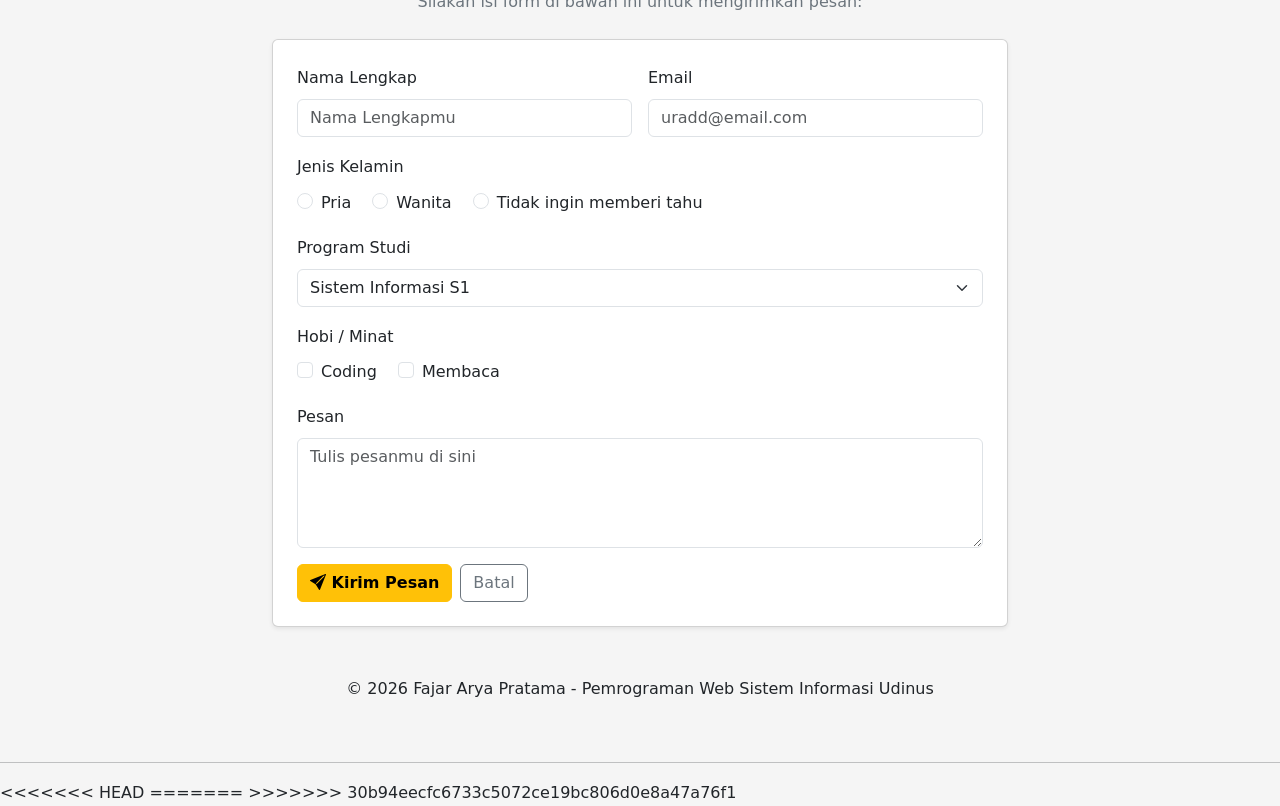
==== commit f2837fda: "salah tabelnya lgi" ====
--- a/index.html
+++ b/index.html
@@ -150,8 +150,6 @@
 
     <hr size="1" width="100%">
 
-    <h2>Pendidikan</h2>
-
     <section id="pendidikan" class="container py-4">
     <h2 class="text-center fw-bold mb-4">Pendidikan</h2>
     <div class="table-responsive">
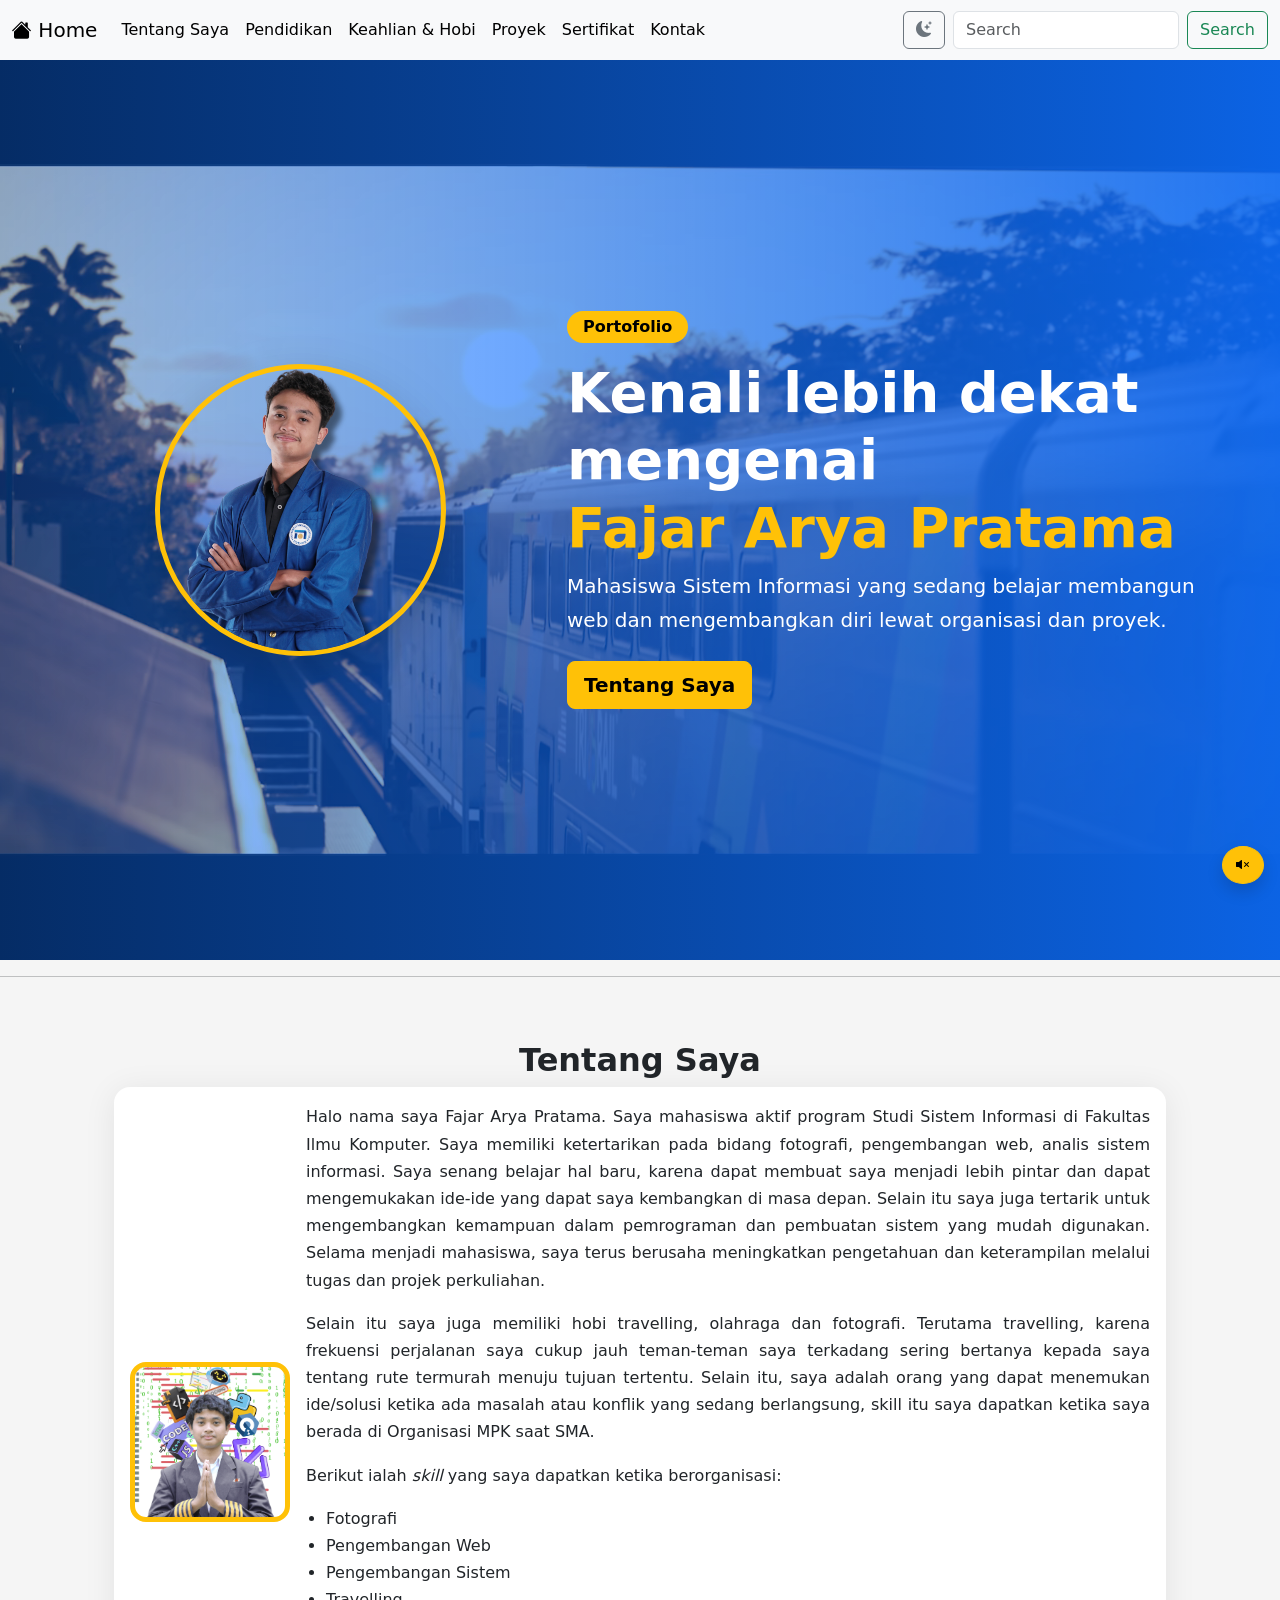
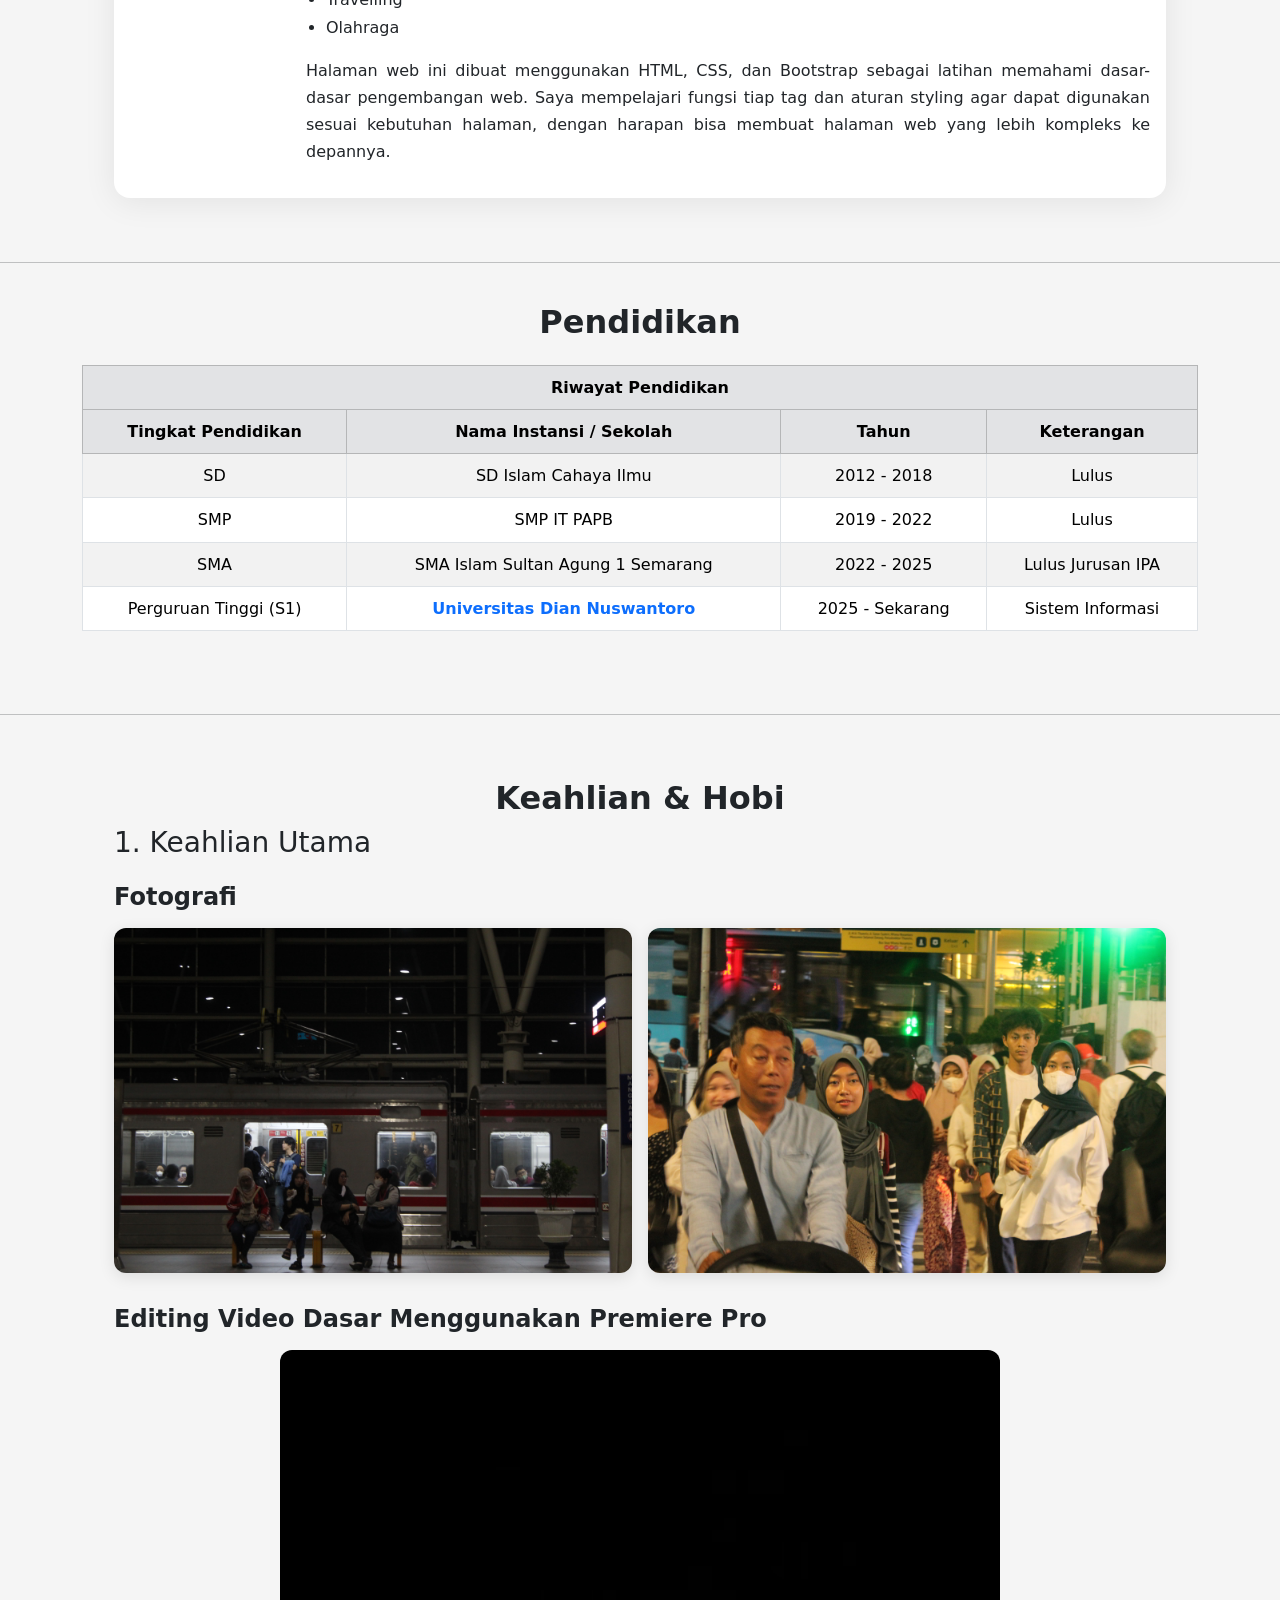
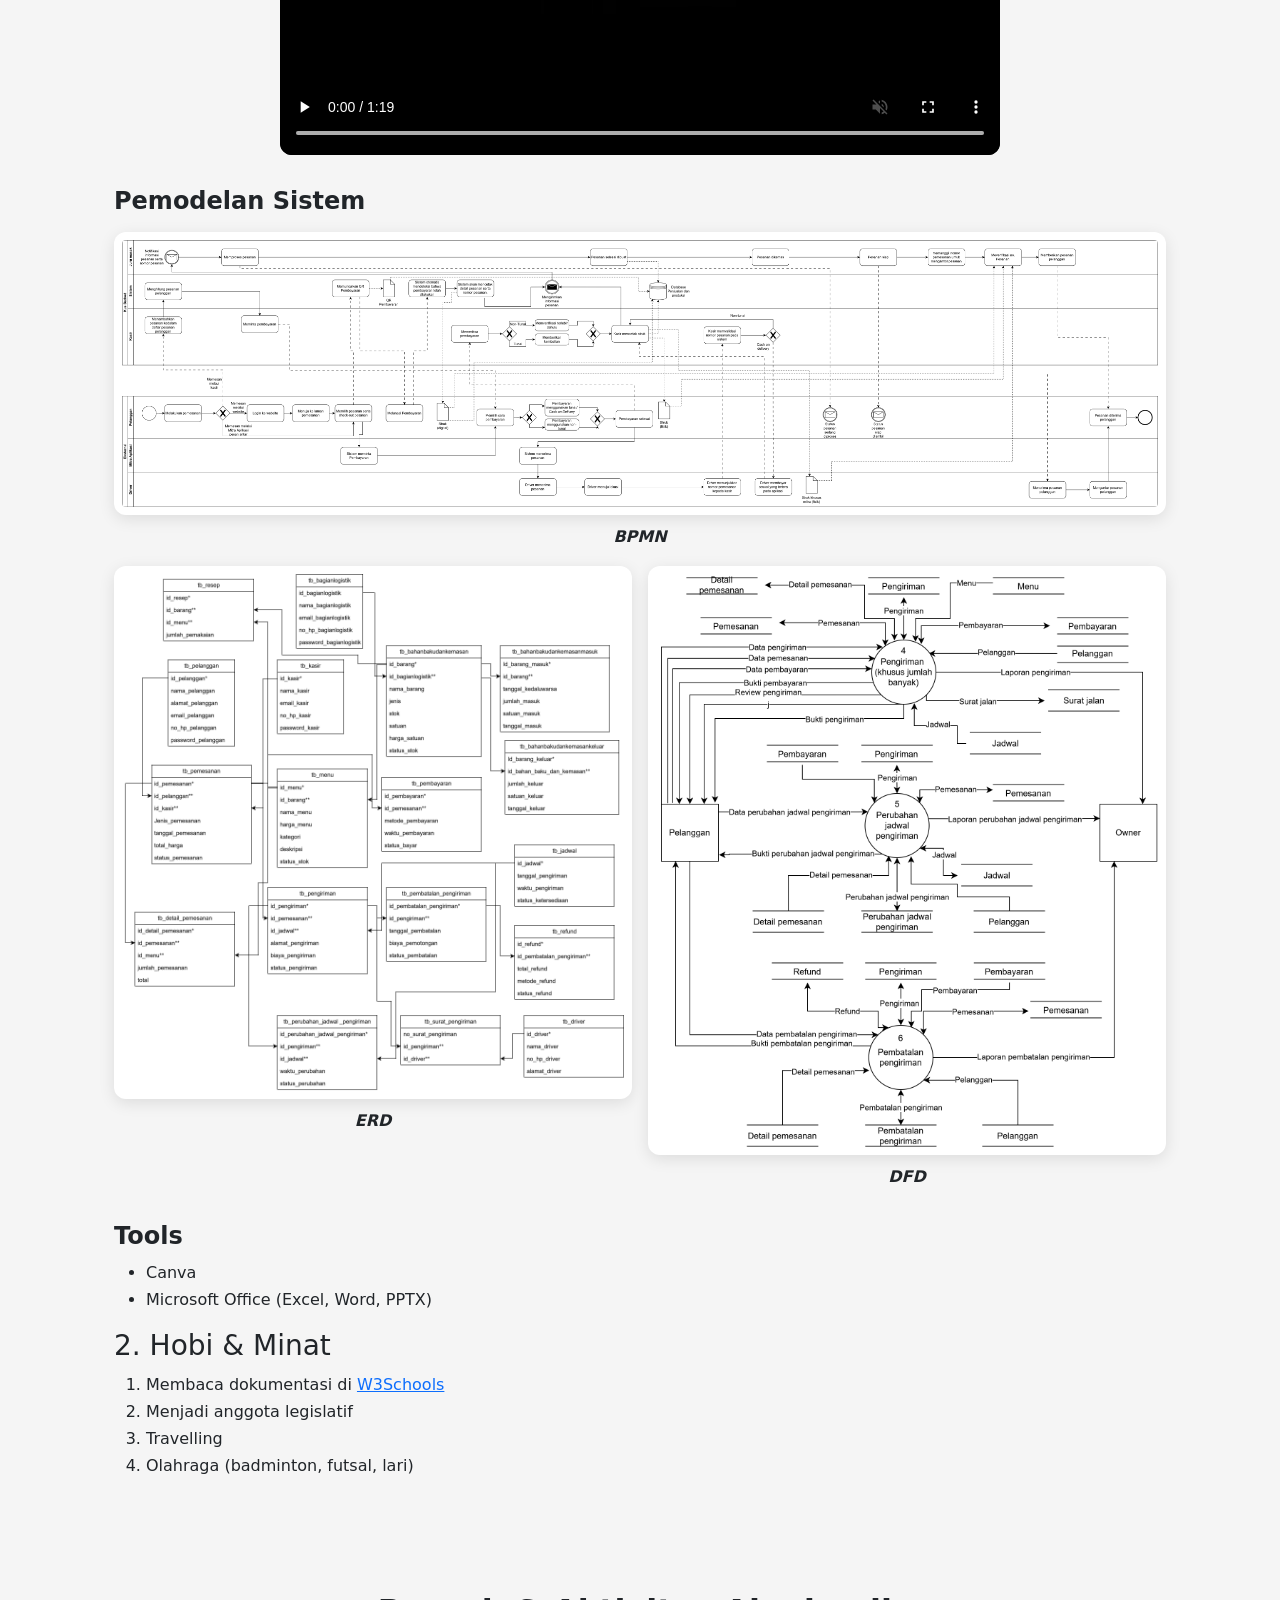
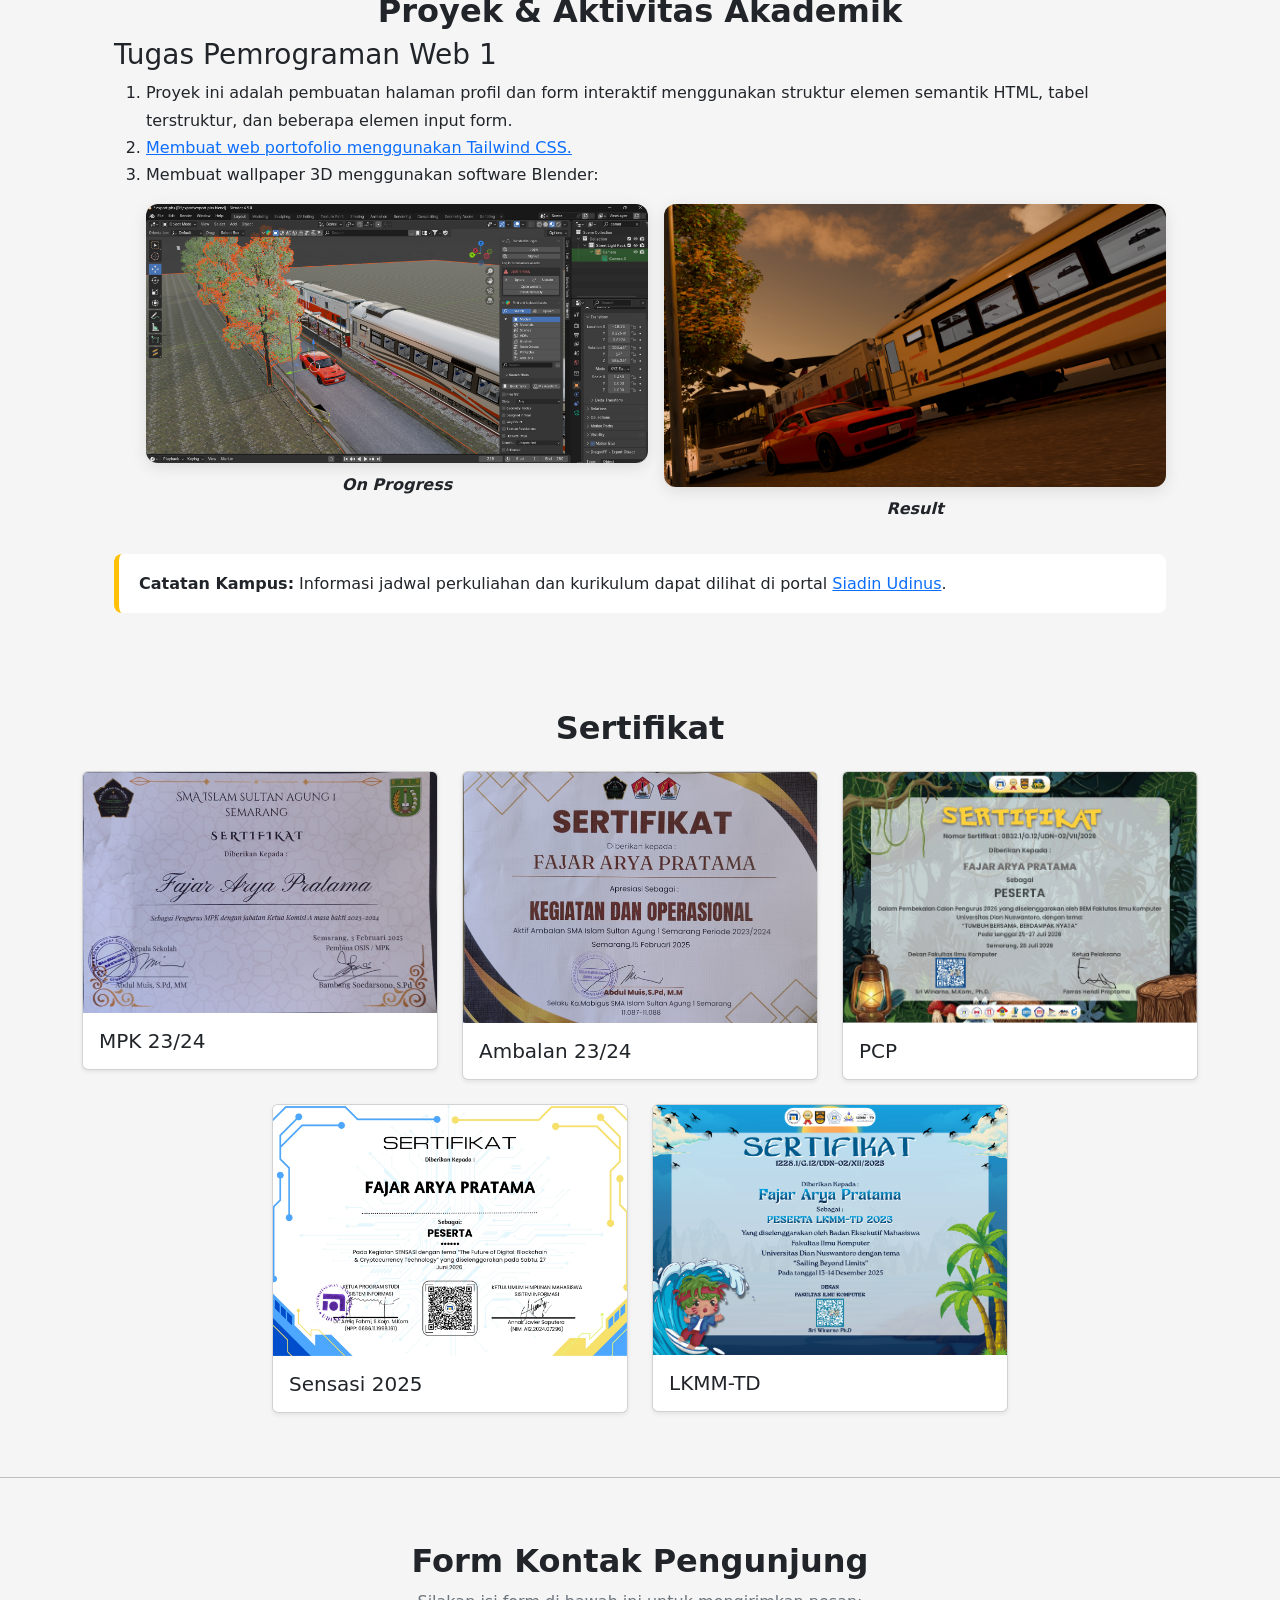
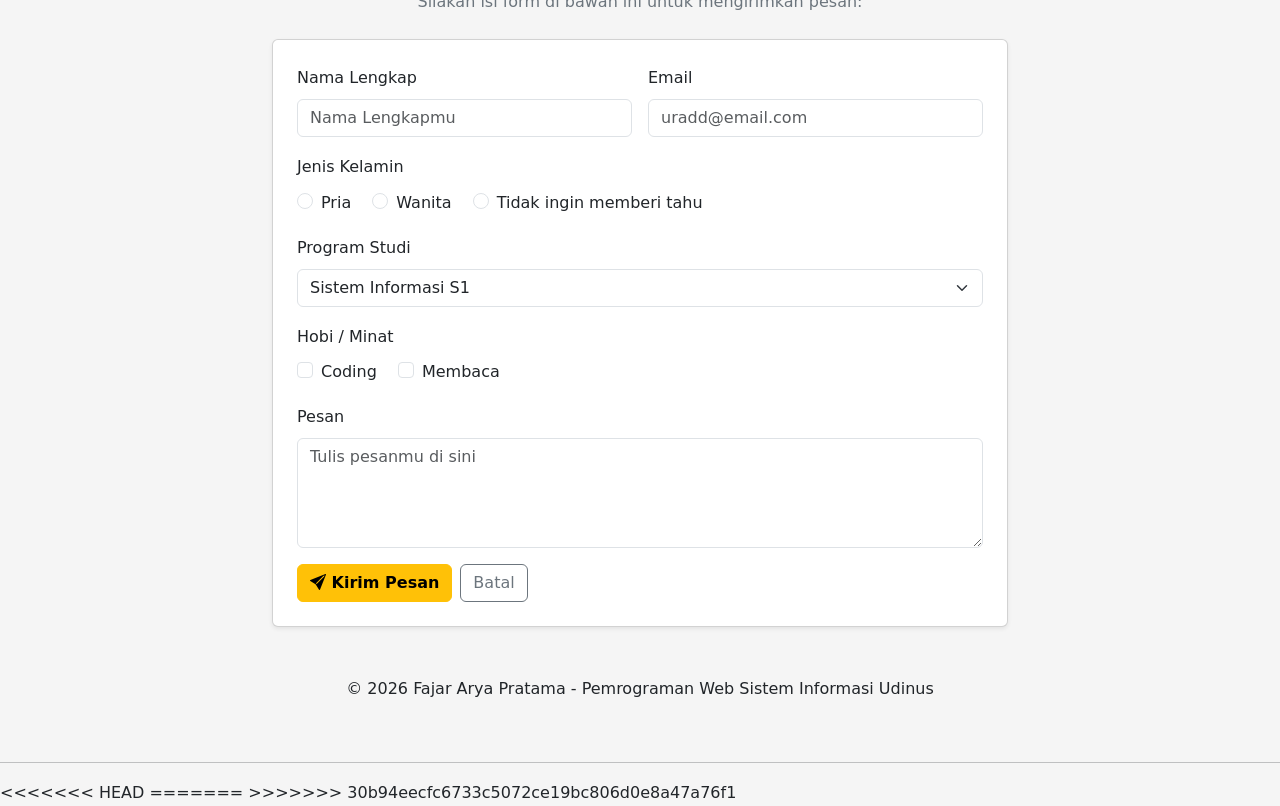
==== commit 3f2518a5: "Revisi sedikit lagi" ====
--- a/index.html
+++ b/index.html
@@ -201,7 +201,7 @@
 
 <!-- Bagian Keahlian & Hobi (List HTML) -->
 <section id="keahlian" class="keahlian">
-  <h2>C. Keahlian &amp; Hobi</h2>
+  <h2>Keahlian &amp; Hobi</h2>
 
   <h3>1. Keahlian Utama</h3>
 
@@ -249,7 +249,7 @@
 
 <!-- Bagian Proyek (Article & Aside) -->
 <section id="proyek" class="proyek">
-  <h2>D. Proyek &amp; Aktivitas Akademik</h2>
+  <h2>Proyek &amp; Aktivitas Akademik</h2>
 
   <article>
     <h3>Tugas Pemrograman Web 1</h3>
@@ -290,7 +290,7 @@
 </section>
 
 <section id="sertifikat" class="container py-5">
-  <h2 class="fw-bold mb-4">E. Sertifikat</h2>
+  <h2 class="fw-bold mb-4">Sertifikat</h2>
 
   <div class="row row-cols-1 row-cols-sm-2 row-cols-lg-3 g-4 justify-content-center">
 
@@ -433,7 +433,7 @@
 
 <!-- Bagian Form Kontak -->
 <section id="kontak" class="container py-5">
-  <h2 class="fw-bold mb-2">F. Form Kontak Pengunjung</h2>
+  <h2 class="fw-bold mb-2">Form Kontak Pengunjung</h2>
   <p class="text-center text-secondary mb-4">Silakan isi form di bawah ini untuk mengirimkan pesan:</p>
 
   <div class="row justify-content-center">
